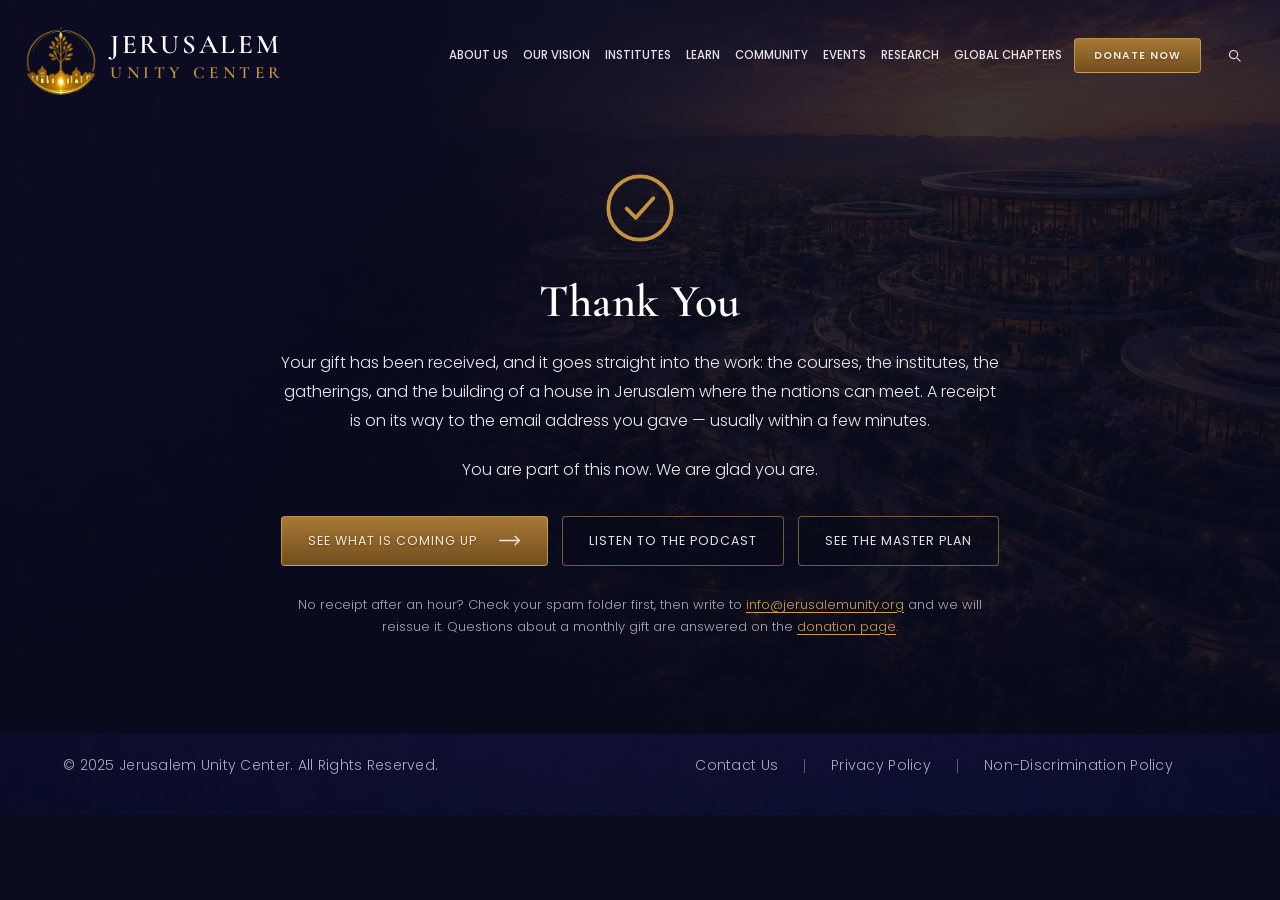
==== donate-thank-you.html @ 99f1d213 "Connect the Donorbox campaign and settle the giving form into the page The donation page now takes g" ====
<!DOCTYPE html>
<html lang="en">
<head>
  <meta charset="UTF-8">
  <meta name="viewport" content="width=device-width, initial-scale=1.0">
  <title>Thank You — Jerusalem Unity Center</title>
  <meta name="description" content="Thank you for supporting the Jerusalem Unity Center. Your receipt is on its way by email.">

  <!-- This page exists to be arrived at, not found. Keeping it out
       of the index stops it appearing in search results ahead of
       the donation page itself; it stays fully reachable by link,
       which is all the conversion tag needs. -->
  <meta name="robots" content="noindex, follow">
  <link rel="canonical" href="https://jerusalemunity.org/donate-thank-you.html">

  <link rel="icon" href="favicon.ico" sizes="any">
  <link rel="icon" type="image/png" sizes="32x32" href="assets/favicon-32x32.png">
  <link rel="icon" type="image/png" sizes="16x16" href="assets/favicon-16x16.png">
  <link rel="apple-touch-icon" sizes="180x180" href="assets/apple-touch-icon.png">
  <link rel="manifest" href="site.webmanifest">
  <meta name="theme-color" content="#0A0F23">

  <link rel="preconnect" href="https://fonts.googleapis.com">
  <link rel="preconnect" href="https://fonts.gstatic.com" crossorigin>
  <link href="https://fonts.googleapis.com/css2?family=Cormorant+Garamond:wght@500;600&family=Poppins:wght@300;400;500;600&display=swap" rel="stylesheet">

  <link rel="stylesheet" href="style.css">
  <link rel="stylesheet" href="donate.css">

  <!-- ==========================================================
       THE CONVERSION PAGE

       This is the page a completed donation lands on, and it is
       what a Google Ads / GA4 conversion should be counted from.
       Ad Grants accounts have to report at least one meaningful
       conversion a month or the account is suspended, so this is
       not optional housekeeping.

       TWO THINGS GO HERE, in this order:

       1. The Google tag (gtag.js) — the same block as on every
          other page of the site.

       2. The conversion event. For Google Ads:

          <script>
            gtag('event', 'conversion', {
              'send_to': 'AW-XXXXXXXXX/XXXXXXXXXXXXXXXX',
              'value': 1.0,
              'currency': 'USD'
            });
          </script>

          For GA4, mark the automatically collected page_view of
          /donate-thank-you.html as a key event instead — no code
          needed beyond the tag itself.

       3. In Donorbox: Campaign › Settings › "Redirect to a custom
          URL after donation" →
          https://jerusalemunity.org/donate-thank-you.html
          Without that redirect this page is never reached and
          nothing is ever counted.
       ========================================================== -->
</head>
<body class="dn-body">

  <!-- ==========================================================
       HEADER
       ========================================================== -->
  <header class="site-header dn-header">
    <div class="shell header-inner">

      <a href="index.html#hero" class="brand">
        <img class="logo" src="assets/the-jerusalme-unity-center.png" alt="Jerusalem Unity Center emblem">
        <span class="brand-text">
          <span class="brand-name">Jerusalem</span>
          <span class="brand-sub">Unity Center</span>
          <span class="brand-tagline">A Center of Consciousness<br>for Humanity</span>
        </span>
      </a>

      <nav class="site-nav" id="primary-nav" aria-label="Primary">
        <a href="index.html#info/about">About Us</a>
        <a href="index.html#vision">Our Vision</a>
        <a href="index.html#institutes">Institutes</a>
        <a href="index.html#info/learn">Learn</a>
        <a href="index.html#info/community">Community</a>
        <a href="index.html#events">Events</a>
        <a href="index.html#info/research">Research</a>
        <a href="index.html#info/chapters">Global Chapters</a>
      </nav>

      <div class="header-actions">
        <a href="donate.html" class="btn btn-support">Donate Now</a>
        <button class="search-btn" type="button" aria-label="Search">
          <svg viewBox="0 0 24 24" fill="none" stroke="currentColor" stroke-width="1.8" stroke-linecap="round">
            <circle cx="10.5" cy="10.5" r="6.5"></circle>
            <line x1="15.4" y1="15.4" x2="21" y2="21"></line>
          </svg>
        </button>
      </div>

      <button class="nav-toggle" type="button" aria-label="Open menu" aria-expanded="false" aria-controls="primary-nav">
        <span class="nav-toggle-bar"></span>
        <span class="nav-toggle-bar"></span>
        <span class="nav-toggle-bar"></span>
      </button>

    </div>
  </header>

  <main class="dn-thanks">
    <div class="dn-shell dn-thanks-inner">

      <svg class="dn-thanks-mark" viewBox="0 0 24 24" fill="none" stroke="currentColor" stroke-width="1.2" stroke-linecap="round" stroke-linejoin="round" aria-hidden="true">
        <circle cx="12" cy="12" r="10"></circle>
        <path d="m7.8 12.2 2.9 2.9 5.5-6.2"></path>
      </svg>

      <h1 class="dn-thanks-title">Thank You</h1>

      <p class="dn-thanks-text">Your gift has been received, and it goes straight into the work: the courses, the institutes, the gatherings, and the building of a house in Jerusalem where the nations can meet. A receipt is on its way to the email address you gave &mdash; usually within a few minutes.</p>

      <p class="dn-thanks-text">You are part of this now. We are glad you are.</p>

      <div class="dn-thanks-next">
        <a class="btn btn-primary" href="index.html#events">
          See What Is Coming Up
          <svg class="icon-arrow" viewBox="0 0 26 12" fill="none" stroke="currentColor" stroke-width="1.6" stroke-linecap="round" stroke-linejoin="round">
            <line x1="1" y1="6" x2="24" y2="6"></line>
            <polyline points="19 1 24 6 19 11"></polyline>
          </svg>
        </a>
        <a class="btn btn-ghost" href="index.html#podcast">Listen to the Podcast</a>
        <a class="btn btn-ghost" href="master-plan.html">See the Master Plan</a>
      </div>

      <p class="dn-thanks-note">No receipt after an hour? Check your spam folder first, then write to <a href="mailto:info@jerusalemunity.org">info@jerusalemunity.org</a> and we will reissue it. Questions about a monthly gift are answered on the <a href="donate.html#faq">donation page</a>.</p>

    </div>
  </main>

  <!-- ==========================================================
       FOOTER — the site's short bar; the full five-column footer
       would out-weigh the one message this page carries.
       ========================================================== -->
  <footer class="site-footer">
    <div class="shell footer-bottom">
      <p class="footer-copy">&copy; 2025 Jerusalem Unity Center. All Rights Reserved.</p>
      <div class="footer-legal">
        <a href="index.html#contact-modal">Contact Us</a>
        <span class="legal-sep" aria-hidden="true"></span>
        <a href="privacy-policy.html">Privacy Policy</a>
        <span class="legal-sep" aria-hidden="true"></span>
        <a href="non-discrimination-policy.html">Non-Discrimination Policy</a>
      </div>
    </div>
  </footer>

  <!-- Pop-up registry + header search, shared with the rest of the site. -->
  <script src="info.js"></script>
  <script src="donate.js"></script>

</body>
</html>
---- style.css ----
/* ============================================================
   Jerusalem Unity Center — Header + Hero
   Values extracted from assets/full-mockup.png (864px render,
   scaled ×5/3 to a 1440px desktop reference)
   ============================================================ */

:root {
  /* Colors sampled from mockup */
  --navy: #0A0F23;            /* deep navy under header/nav */
  --navy-soft: #13162B;       /* hero far-left base */
  --gold: #C4923F;            /* dominant gold accent */
  --gold-hi: #CD9C4C;         /* gold gradient top */
  --gold-lo: #BC8C3E;         /* gold gradient bottom */
  --btn-gold-top: #A87836;    /* button gradient, measured profile */
  --btn-gold-bottom: #724E1D;
  --btn-text-cream: #F3EDDC;  /* cream text on gold, dark shadow under */
  --btn-bevel: rgba(226, 185, 115, 0.6);
  --white: #FFFFFF;
  --text-body: #E9E9EE;       /* hero paragraph */
  --text-nav: #E6E2E6;        /* nav links */
  --ghost-border: rgba(201, 155, 92, 0.55);

  --font-serif: "Cormorant Garamond", "Times New Roman", serif;
  --font-sans: "Poppins", "Helvetica Neue", Arial, sans-serif;
}

* {
  margin: 0;
  padding: 0;
  box-sizing: border-box;
}

body {
  font-family: var(--font-sans);
  background-color: var(--navy);
  -webkit-font-smoothing: antialiased;
  -moz-osx-font-smoothing: grayscale;
}

a {
  text-decoration: none;
  color: inherit;
}

.shell {
  max-width: 1440px;
  margin: 0 auto;
  padding: 0 48px;
}

/* ============================================================
   HERO BACKGROUND
   herobg.png is taller than the mockup crop; 50% 23% vertical
   position reproduces the mockup framing (dome + skyline +
   building on the right), verified by image matching.
   ============================================================ */

.hero {
  position: relative;
  min-height: 578px;
  background-image: url("assets/herobg.png");
  background-size: cover;
  background-repeat: no-repeat;
  background-position: 50% 23%;
  background-color: var(--navy-soft);
  overflow: hidden;
}

/* Left-side dark overlay — alphas computed from mockup-vs-raw
   zone differences (~0.28 at left third fading to ~0.09 right) */
.hero::before {
  content: "";
  position: absolute;
  inset: 0;
  background: linear-gradient(
    90deg,
    rgba(9, 11, 26, 0.55) 0%,
    rgba(9, 11, 26, 0.30) 35%,
    rgba(9, 11, 26, 0.08) 100%
  );
  pointer-events: none;
}

/* ============================================================
   HEADER — transparent bar over the hero
   ============================================================ */

.site-header {
  position: absolute;
  top: 0;
  left: 0;
  right: 0;
  z-index: 10;
  padding-top: 28px;
}

.header-inner {
  display: flex;
  align-items: flex-start;
}

/* --- Brand ------------------------------------------------- */

.brand {
  display: flex;
  align-items: flex-start;
  flex-shrink: 0;
}

/* PNG already carries its own gold circular emblem — no frame.
   The image content fills only ~60% of its frame, so scale it up
   visually (layout box stays 88px) to match the mockup emblem. */
.logo {
  width: 88px;
  height: 88px;
  object-fit: contain;
  transform: scale(1.66);
  transform-origin: center;
  flex-shrink: 0;
}

.brand-text {
  display: flex;
  flex-direction: column;
  margin-left: 20px;
  margin-top: 3px;
}

.brand-name {
  font-family: var(--font-serif);
  font-weight: 600;
  font-size: 27px;
  line-height: 1;
  letter-spacing: 0.10em;
  text-transform: uppercase;
  color: var(--white);
}

.brand-sub {
  font-family: var(--font-serif);
  font-weight: 600;
  font-size: 17px;
  line-height: 1;
  letter-spacing: 0.27em;
  text-transform: uppercase;
  color: var(--gold);
  margin-top: 6px;
}

.brand-tagline {
  font-size: 11px;
  font-weight: 400;
  letter-spacing: 0.15em;
  line-height: 17px;
  text-transform: uppercase;
  color: var(--text-nav);
  margin-top: 9px;
}

/* --- Nav ---------------------------------------------------- */

.site-nav {
  display: flex;
  align-items: center;
  gap: 29px;
  margin-left: auto;
  margin-top: 10px;
  white-space: nowrap;
}

.site-nav a {
  font-size: 12px;
  font-weight: 500;
  letter-spacing: 0.02em;
  line-height: 35px;
  text-transform: uppercase;
  color: var(--text-nav);
  transition: color 0.2s ease;
}

.site-nav a:hover {
  color: var(--gold-hi);
}

/* --- Header actions ----------------------------------------- */

.header-actions {
  display: flex;
  align-items: center;
  margin-left: 26px;
  margin-top: 10px;
  flex-shrink: 0;
}

.btn {
  display: inline-flex;
  align-items: center;
  justify-content: center;
  font-family: var(--font-sans);
  text-transform: uppercase;
  cursor: pointer;
}

.btn-support {
  height: 35px;
  padding: 0 19px;
  border: 1px solid var(--btn-bevel);
  border-radius: 4px;
  background: linear-gradient(180deg, var(--btn-gold-top), var(--btn-gold-bottom));
  color: var(--btn-text-cream);
  text-shadow: 0 1px 2px rgba(61, 32, 6, 0.55);
  font-size: 10.5px;
  font-weight: 600;
  letter-spacing: 0.10em;
  transition: filter 0.2s ease;
}

.btn-support:hover {
  filter: brightness(1.12);
}

.search-btn {
  display: flex;
  align-items: center;
  justify-content: center;
  width: 35px;
  height: 35px;
  margin-left: 16px;
  padding: 0;
  background: none;
  border: none;
  color: var(--text-nav);
  cursor: pointer;
  transition: color 0.2s ease;
}

.search-btn:hover {
  color: var(--gold-hi);
}

.search-btn svg {
  width: 15px;
  height: 15px;
}

/* ============================================================
   HERO CONTENT
   ============================================================ */

/* Header is absolute over the hero and the scaled emblem reaches
   ~145px down, so the content must start well below that to leave
   a clear gap between the nav bar and the heading. */
.hero-content {
  position: relative;
  z-index: 1;
  padding-top: 200px;
  padding-bottom: 40px;
}

.hero-heading {
  font-family: var(--font-serif);
  font-weight: 500;
  font-size: clamp(40px, 3.6vw, 52px);
  line-height: 1.06;
  letter-spacing: 0.02em;
  text-transform: uppercase;
  color: var(--white);
}

.hero-heading .gold {
  background: linear-gradient(180deg, var(--gold-hi), var(--gold-lo));
  -webkit-background-clip: text;
  background-clip: text;
  color: transparent;
}

.hero-sub {
  max-width: 560px;
  margin-top: 14px;
  font-size: 17px;
  font-weight: 300;
  line-height: 29px;
  color: var(--text-body);
}

/* --- Scripture quote ------------------------------------------ */

.hero-quote {
  max-width: 560px;
  margin-top: 14px;
}

.hero-quote-text {
  font-family: var(--font-serif);
  font-style: italic;
  font-weight: 500;
  font-size: 21px;
  line-height: 30px;
  letter-spacing: 0.01em;
  color: var(--gold);
}

.hero-quote-text .qmark {
  opacity: 0.55;
}

.hero-quote-cite {
  display: block;
  margin-top: 6px;
  font-style: normal;
  font-size: 12px;
  font-weight: 500;
  letter-spacing: 0.16em;
  text-transform: uppercase;
  color: rgba(196, 146, 63, 0.8);
}

/* --- CTAs ---------------------------------------------------- */

.hero-ctas {
  display: flex;
  align-items: center;
  gap: 25px;
  margin-top: 24px;
}

.hero-ctas .btn {
  height: 47px;
  border-radius: 4px;
  font-size: 12.5px;
  font-weight: 600;
  letter-spacing: 0.10em;
}

.btn-primary {
  padding: 0 22px;
  border: 1px solid var(--btn-bevel);
  background: linear-gradient(180deg, var(--btn-gold-top), var(--btn-gold-bottom));
  color: var(--btn-text-cream);
  text-shadow: 0 1px 2px rgba(61, 32, 6, 0.55);
  transition: filter 0.2s ease;
}

.btn-primary:hover {
  filter: brightness(1.12);
}

.icon-arrow {
  width: 22px;
  height: 11px;
  margin-left: 12px;
}

.btn-ghost {
  padding: 0 18px;
  border: 1px solid var(--ghost-border);
  background: rgba(7, 9, 24, 0.35);
  color: #E3E3E6;
  transition: border-color 0.2s ease, background 0.2s ease;
}

.btn-ghost:hover {
  border-color: var(--gold-hi);
  background: rgba(7, 9, 24, 0.55);
}

.icon-play {
  width: 19px;
  height: 19px;
  margin-right: 12px;
}

/* ============================================================
   SECTION 2 — 7-PILLAR NAVY STRIP
   Values measured on assets/full-mockup.png (strip y347–515 in
   the 864px render, scaled ×5/3 to the 1440px reference).
   Background: gradient in the mockup spans the full range of
   section2-bg.png compressed into the strip → 100% 100% size.
   ============================================================ */

:root {
  --s2-hairline: #7E5C3D;     /* bronze line atop strip */
  --s2-title: #DEDCE3;        /* pillar titles */
  --s2-desc: #C8C4CC;         /* muted descriptions */
}

/* Navy overlay desaturates the raw bg toward the mockup's tone
   (render rgb(42,21,78) vs mockup rgb(26,21,52) at the bright zone) */
.pillars {
  border-top: 2px solid var(--s2-hairline);
  background:
    linear-gradient(rgba(12, 17, 36, 0.32), rgba(12, 17, 36, 0.32)),
    #150F31 url("assets/section2-bg.png") no-repeat;
  background-size: 100% 100%;
  padding: 32px 20px 50px;
}

.pillars-row {
  display: flex;
  gap: 20px;
  max-width: 1440px;
  margin: 0 auto;
}

.pillar {
  flex: 1 1 0;
  min-width: 0;
  display: flex;
  flex-direction: column;
  align-items: center;
  text-align: center;
}

/* The gold ring is baked into each icon PNG at a different scale
   within its 1254px frame (ring spans 892–1080px depending on the
   file). Per-icon widths normalize every ring to exactly 80px. */
.pillar-icon {
  width: 80px;
  height: 80px;
  display: flex;
  align-items: center;
  justify-content: center;
  flex-shrink: 0;
}

.pillar-icon img {
  height: auto;
}

.icon-learn      { width: 100px; }
.icon-library    { width: 106px; }
.icon-community  { width: 112px; }
.icon-event      { width: 93px; }
.icon-institutes { width: 93px; }
.icon-research   { width: 95px; }
.icon-global     { width: 96px; }

.pillar-title {
  margin-top: 24px;
  font-family: var(--font-serif);
  font-weight: 600;
  font-size: 20px;
  line-height: 1;
  letter-spacing: 0.02em;
  text-transform: uppercase;
  white-space: nowrap;
  color: var(--s2-title);
}

.pillar-desc {
  max-width: 180px;
  margin-top: 12px;
  font-size: 14px;
  font-weight: 300;
  line-height: 22px;
  color: var(--s2-desc);
}

/* Events is the one pillar with a destination of its own, so it is
   the one rendered as a link; the lift on hover is the only thing
   marking it apart from its neighbours. */
.pillar-link {
  transition: transform 0.2s ease;
}

.pillar-link:hover {
  transform: translateY(-3px);
}

.pillar-link:hover .pillar-title {
  color: var(--gold-hi);
}

/* ============================================================
   SECTION 3 — DISCOVER OUR INSTITUTES
   Measured on assets/full-mockup.png (section y516–869 in the
   864px render, scaled ×5/3 to the 1440px reference).
   Cream: #EBDFD4 (section3-bg.png paper texture, avg #EEE0D3).
   Cards: #0A0E25, ~212×442px, radius 15px, gap 14px.
   Image block 193px fading into card navy; 100px icon ring
   centered 212px from card top (31px overlap into the image).
   ============================================================ */

:root {
  --s3-cream: #EBDFD4;
  --s3-heading: #262242;      /* section heading + view-all link */
  --s3-card-navy: #0A0E25;
  --s3-orn-gold: #BFA075;     /* heading side ornaments */
  --s3-title: #EEEDED;        /* card titles */
  --s3-desc: #CBC8D2;         /* card descriptions */
}

.institutes {
  background: var(--s3-cream) url("assets/section3-bg.png") center / cover no-repeat;
  padding: 30px 0 28px;
}

/* --- Heading with gold side ornaments ----------------------- */

.institutes-heading {
  display: flex;
  align-items: center;
  justify-content: center;
  gap: 22px;
  font-family: var(--font-serif);
  font-weight: 600;
  font-size: 29px;
  line-height: 1;
  letter-spacing: 0.12em;
  text-transform: uppercase;
  color: var(--s3-heading);
}

/* Thin gold line with a small diamond at the text-side end */
.heading-orn {
  position: relative;
  width: 96px;
  height: 1px;
  background: var(--s3-orn-gold);
  flex-shrink: 0;
}

.heading-orn::after {
  content: "";
  position: absolute;
  top: -3px;
  width: 7px;
  height: 7px;
  background: var(--s3-orn-gold);
  transform: rotate(45deg);
}

.orn-left::after  { right: 0; }
.orn-right::after { left: 0; }

/* --- Card row ------------------------------------------------ */

.institutes-row {
  display: flex;
  gap: 14px;
  margin-top: 20px;
}

.institute-card {
  flex: 1 1 0;
  min-width: 0;
  height: 442px;
  background: var(--s3-card-navy);
  border-radius: 15px;
  overflow: hidden;
  text-align: center;
  display: block;
  transition: transform 0.2s ease, box-shadow 0.2s ease;
}

/* Every card opens its institute pop-up, so it lifts like the
   Section 2 category cards do. */
.institute-card:hover {
  transform: translateY(-4px);
  box-shadow: 0 16px 34px rgba(10, 14, 37, 0.32);
}

.institute-card:hover .card-title {
  color: var(--gold-hi);
}

/* Photo fades into the card navy over its lower third */
.card-media {
  position: relative;
  height: 193px;
}

.card-media img {
  display: block;
  width: 100%;
  height: 100%;
  object-fit: cover;
}

.card-media::after {
  content: "";
  position: absolute;
  inset: 0;
  background: linear-gradient(
    180deg,
    rgba(10, 14, 37, 0) 50%,
    rgba(10, 14, 37, 0.55) 80%,
    var(--s3-card-navy) 100%
  );
}

/* Gold ring is baked into each icon PNG; the emblem circle adds
   the mockup's translucent navy disc behind it. Per-icon widths
   normalize every ring to exactly 100px (ring bbox / 1254 frame). */
.card-emblem {
  position: relative;
  z-index: 1;
  width: 100px;
  height: 100px;
  margin: -31px auto 0;
  border-radius: 50%;
  background: rgba(10, 14, 37, 0.55);
  display: flex;
  align-items: center;
  justify-content: center;
}

.card-emblem img {
  height: auto;
}

.emblem-consciousness { width: 120px; }
.emblem-spiritual     { width: 127px; }
.emblem-human         { width: 114px; }
.emblem-moral         { width: 118px; }
.emblem-global        { width: 126px; }
.emblem-science       { width: 115px; }

.card-title {
  margin-top: 13px;
  padding: 0 12px;
  font-family: var(--font-serif);
  font-weight: 600;
  font-size: 22px;
  line-height: 1.25;
  letter-spacing: 0.03em;
  text-transform: uppercase;
  color: var(--s3-title);
  transition: color 0.2s ease;
}

.card-desc {
  margin-top: 12px;
  padding: 0 18px;
  font-size: 15px;
  font-weight: 300;
  line-height: 23px;
  color: var(--s3-desc);
}

/* --- View all link -------------------------------------------
   Mockup renders this link dark navy (avg #2E294A), not gold. */

.institutes-viewall {
  display: flex;
  align-items: center;
  justify-content: center;
  width: max-content;
  margin: 22px auto 0;
  font-family: var(--font-serif);
  font-weight: 600;
  font-size: 18px;
  line-height: 1;
  letter-spacing: 0.12em;
  text-transform: uppercase;
  color: var(--s3-heading);
  transition: color 0.2s ease;
}

.institutes-viewall:hover {
  color: var(--gold);
}

.institutes-viewall .icon-arrow {
  width: 26px;
  height: 12px;
  margin-left: 14px;
}

/* ============================================================
   SECTION 4 — A FUTURE GATHERING PLACE FOR HUMANITY
   section4-bg.png (1672x941) already carries the flat navy
   field on its left half; cover-cropping at 50% 38% reproduces
   the mockup framing (campus terraces on the right), verified
   by template match against the mockup (offset 89/234). The
   mockup runs slightly darker on the left, so only a light
   navy wash fades out toward the image side.
   ============================================================ */

.future-banner {
  position: relative;
  height: 420px;
  background-image: url("assets/section4-bg.png");
  background-size: cover;
  background-repeat: no-repeat;
  background-position: 50% 38%;
  background-color: #150C31;
  overflow: hidden;
}

.future-banner::before {
  content: "";
  position: absolute;
  inset: 0;
  background: linear-gradient(
    90deg,
    rgba(13, 7, 35, 0.38) 0%,
    rgba(13, 7, 35, 0.20) 30%,
    rgba(13, 7, 35, 0) 48%
  );
  pointer-events: none;
}

.future-inner {
  position: relative;
  z-index: 1;
  height: 100%;
  display: flex;
  flex-direction: column;
  align-items: flex-start;
  justify-content: center;
  padding-left: 102px; /* text starts x61 in the 864px mockup */
}

.future-heading {
  font-family: var(--font-serif);
  font-weight: 500;
  font-size: 42px;
  line-height: 52px;
  letter-spacing: 0;
  text-transform: uppercase;
  color: var(--white);
}

/* HUMANITY gold — brighter than the hero gold; interior glyph
   pixels measure rgb(251,229,149) top -> rgb(228,188,122) bottom */
.future-heading .gold-bright {
  background: linear-gradient(180deg, #F3DF93, #DDB874);
  -webkit-background-clip: text;
  background-clip: text;
  color: transparent;
}

.future-sub {
  max-width: 388px;
  margin-top: 22px;
  font-size: 16px;
  font-weight: 300;
  line-height: 27.5px;
  color: #E5E2EA;
}

.future-cta {
  margin-top: 25px;
  height: 47px;
  padding: 0 26px;
  border-radius: 4px;
  font-size: 13px;
  font-weight: 600;
  letter-spacing: 0.12em;
}

/* ============================================================
   SECTION 5 — FIVE PATHWAYS OF EXPLORATION
   Measured on assets/full-mockup.png (section y1122–1289 in the
   864px render, scaled ×5/3 to the 1440px reference).
   Cream matches the Institutes section; section5-bg.png texture.
   Heading identical to Institutes (29px / 0.12em / #262242) with
   the same diamond-tipped ornaments at 42px line length.
   Icons are plain gold outlines with NO circular frame; content
   bottoms align across the row (~57–65px art heights). Dividers:
   1px soft gold, 168px tall, between columns only.
   ============================================================ */

:root {
  --s5-title: #3A3552;        /* pathway titles */
  --s5-desc: #5C5566;         /* muted descriptions */
  --s5-divider: #D6BDA6;      /* thin vertical gold lines */
}

.pathways {
  background: var(--s3-cream) url("assets/section5-bg.png") center / cover no-repeat;
  padding: 28px 0 25px;
}

/* Same cap height as the Institutes heading but tighter tracking:
   mockup text width 478px = natural glyphs (463px) + ~0.02em */
.pathways-heading {
  display: flex;
  align-items: center;
  justify-content: center;
  gap: 22px;
  font-family: var(--font-serif);
  font-weight: 600;
  font-size: 29px;
  line-height: 1;
  letter-spacing: 0.02em;
  text-transform: uppercase;
  color: var(--s3-heading);
}

/* Same ornament as Institutes, shortened to the mockup's 42px */
.orn-short {
  width: 42px;
}

/* --- Column row ---------------------------------------------- */

.pathways-row {
  display: flex;
  align-items: flex-start;
  margin-top: 24px;
}

.pathway {
  flex: 1 1 0;
  min-width: 0;
  display: flex;
  flex-direction: column;
  align-items: center;
  text-align: center;
}

/* Every pathway opens its own pop-up, so it lifts on hover like
   the Section 2 categories. */
.pathway-link {
  transition: transform 0.2s ease;
}

.pathway-link:hover {
  transform: translateY(-3px);
}

.pathway-link:hover .pathway-title {
  color: var(--gold-hi);
}

.pathway-divider {
  flex-shrink: 0;
  width: 1px;
  height: 168px;
  margin-top: 10px;
  background: var(--s5-divider);
}

/* Icon art bottoms align across the row in the mockup; each PNG
   carries different transparent padding within its 2048px frame,
   so per-icon heights normalize the visible art to 57–65px. */
.pathway-icon {
  height: 66px;
  display: flex;
  align-items: flex-end;
  justify-content: center;
}

.pathway-icon img {
  width: auto;
  object-fit: contain;
}

.pw-consciousness { height: 91px; margin-bottom: -13px; }
.pw-spiritual     { height: 102px; margin-bottom: -22px; }
.pw-human         { height: 92px; margin-bottom: -13px; }
.pw-dialogue      { height: 81px; margin-bottom: -10px; }
.pw-culture       { height: 85px; margin-bottom: -12px; }

.pathway-title {
  max-width: 165px;
  margin-top: 16px;
  font-size: 16px;
  font-weight: 600;
  line-height: 20px;
  letter-spacing: 0.08em;
  text-transform: uppercase;
  color: var(--s5-title);
  transition: color 0.2s ease;
}

.pathway-desc {
  max-width: 195px;
  margin-top: 10px;
  font-size: 13px;
  font-weight: 400;
  line-height: 20px;
  letter-spacing: 0.01em;
  color: var(--s5-desc);
}

/* ============================================================
   SECTION 6 — JOIN A GLOBAL MOVEMENT
   Measured on assets/full-mockup.png (band y1290–1418 in the
   864px render, ×5/3 to the 1440px reference → 213px tall).
   section6-bg.png IS the banner background — base navy #150E30
   with the faint gold network clusters already baked in at the
   far left and right edges.
   Button fill/text measured identical to the header button
   (#AF7F35→#7F5721 fill, cream text over a dark shadow), so it
   reuses the shared --btn-gold-* / --btn-text-cream vars.
   The button is NOT flush right: its right edge sits 179px
   inside the shell, leaving textured space beyond it.
   ============================================================ */

:root {
  --s6-navy: #150E30;         /* banner base under the bg image */
  --s6-para: #DFE1E3;         /* paragraph grey-white */
}

/* section6-bg.png carries a bright radial glow at its center that
   the mockup suppresses to a flat dark navy; the horizontal overlay
   below reproduces the mockup's measured darkening (strongest at
   the band center, none at the outer edges where the gold network
   clusters sit). */
.join-banner {
  height: 213px;
  background:
    linear-gradient(90deg,
      rgba(7, 3, 26, 0)    2%,
      rgba(7, 3, 26, 0.75) 25%,
      rgba(7, 3, 26, 0.86) 50%,
      rgba(7, 3, 26, 0.55) 68%,
      rgba(7, 3, 26, 0.10) 95%),
    var(--s6-navy) url("assets/section6-bg.png") center / cover no-repeat;
}

.join-inner {
  display: flex;
  align-items: center;
  height: 100%;
}

/* bird-icon.png is a 1254px square canvas whose art occupies a
   1052×898 box inside it (transparent padding: 123L/79R/154T/202B).
   A 248px square at scale 0.198 puts the visible art at the
   mockup's 208×178, art left edge at x100, art center ~12px below
   the band center. The canvas overflows the 213px band top/bottom
   but only with transparent padding. */
.join-dove {
  width: 248px;
  height: 248px;
  margin-left: 28px;
  margin-top: 32px;
  object-fit: contain;
  flex-shrink: 0;
}

.join-copy {
  margin-left: 46px;
  flex-shrink: 0;
}

.join-heading {
  font-family: var(--font-serif);
  font-weight: 600;
  font-size: 35px;
  line-height: 1;
  letter-spacing: 0.025em;
  text-transform: uppercase;
  white-space: nowrap;
  color: #FFFFFF;
}

.join-desc {
  max-width: 480px;
  margin-top: 20px;
  font-size: 16px;
  font-weight: 400;
  line-height: 26px;
  letter-spacing: 0.01em;
  color: var(--s6-para);
}

.btn-member {
  width: 293px;
  height: 60px;
  margin-left: auto;
  margin-right: 179px;
  margin-bottom: 13px;
  flex-shrink: 0;
  border: 1px solid var(--btn-bevel);
  border-radius: 4px;
  /* measured #AA7932→#855B23 across the mockup button — a touch
     lighter than the shared header-button gradient */
  background: linear-gradient(180deg, #B28136, #7B5420);
  color: var(--btn-text-cream);
  text-shadow: 0 1px 2px rgba(61, 32, 6, 0.55);
  font-size: 14px;
  font-weight: 600;
  letter-spacing: 0.12em;
  transition: filter 0.2s ease;
}

.btn-member:hover {
  filter: brightness(1.12);
}

/* ============================================================
   SECTION 7 — SUPPORT OUR MISSION
   Nonprofit / tax-deductibility statement. Reuses the cream
   band language of Sections 3 and 5 (same texture, same
   ornamented serif heading) so it reads as part of the same
   family between the navy Join banner and the navy footer.
   ============================================================ */

.support-mission {
  background: var(--s3-cream) url("assets/section5-bg.png") center / cover no-repeat;
  padding: 34px 0 42px;
}

/* Same treatment as .pathways-heading */
.support-heading {
  display: flex;
  align-items: center;
  justify-content: center;
  gap: 22px;
  font-family: var(--font-serif);
  font-weight: 600;
  font-size: 29px;
  line-height: 1;
  letter-spacing: 0.02em;
  text-transform: uppercase;
  color: var(--s3-heading);
}

.support-text {
  max-width: 780px;
  margin: 22px auto 0;
  text-align: center;
  font-size: 15px;
  font-weight: 400;
  line-height: 26px;
  letter-spacing: 0.01em;
  color: var(--s5-desc);
}

.support-text + .support-text {
  margin-top: 14px;
}

/* Organization names in the section's darker serif-navy */
.support-text strong {
  font-weight: 600;
  color: var(--s5-title);
}

.support-text-appeal {
  font-style: italic;
  color: var(--s5-title);
}

/* Donate CTA — the section's cream background calls for the
   inverse of the gold-fill buttons used on dark bands (header,
   hero, join banner): a navy fill with a gold bevel + gold text,
   still built on the same --btn-* / --gold-* palette so it reads
   as part of the same family rather than a new button system. */
.btn-donate {
  display: flex;
  width: max-content;
  margin: 28px auto 0;
  padding: 0 26px;
  height: 47px;
  border: 1px solid var(--gold);
  border-radius: 4px;
  background: linear-gradient(180deg, var(--navy-soft), var(--navy));
  color: var(--gold-hi);
  font-size: 12.5px;
  font-weight: 600;
  letter-spacing: 0.10em;
  transition: filter 0.2s ease, color 0.2s ease;
}

.btn-donate:hover {
  filter: brightness(1.5);
  color: var(--btn-text-cream);
}

/* ============================================================
   FOOTER
   Measured on assets/full-mockup.png (864px wide = 5/3 of the
   1440px reference; footer band y1551–1732 → 302px tall:
   220px top row + 1px divider + 81px bottom bar).
   footer-bg.png (1672×941) anchored 50% 100% — its bottom slice
   (#151139→#0C0E2D) matches the mockup navy (#161230→#100F2A).
   Faint 1px vertical dividers verified at mockup x271/379/473/
   619 → 452/632/788/1032 at 1440.
   ============================================================ */

:root {
  --footer-heading: #C0965C;    /* gold column headings */
  --footer-link: #C0BCC8;       /* muted lavender-white links */
  --footer-quote: #E7B559;      /* bright quote gold */
  --footer-qmark: #D9A445;      /* decorative quotation marks */
  --footer-attr: #C39C60;       /* attribution gold-tan */
  --footer-muted: #ACA9B8;      /* bottom-bar grey-lavender */
  --footer-line: rgba(255, 255, 255, 0.12);
}

.site-footer {
  background: #100F2A url("assets/footer-bg.png") 50% 100% / cover no-repeat;
}

.footer-top {
  display: flex;
  align-items: flex-start;
  height: 220px;
  padding-top: 24px;
}

/* Zone widths = divider-to-divider spans at 1440 */
.fcol-brand    { width: 404px; flex-shrink: 0; }
.fcol-center   { width: 180px; flex-shrink: 0; }
.fcol-resources{ width: 156px; flex-shrink: 0; }
.fcol-involved { width: 244px; flex-shrink: 0; }
.fcol-quote    { flex: 1; min-width: 0; }

.footer-vline {
  width: 1px;
  height: 170px;
  background: var(--footer-line);
  flex-shrink: 0;
}

/* --- Column 1: brand + social ------------------------------- */

.footer-brand {
  display: flex;
  align-items: flex-start;
  padding-left: 34px;
}

/* Same treatment as the header .logo: the PNG's art fills only
   ~61% of its 1024px frame (alpha bbox 193–813), so the 88px
   layout box is scaled up visually to render the mockup's
   header-sized emblem. */
.footer-logo {
  width: 88px;
  height: 88px;
  object-fit: contain;
  transform: scale(1.66);
  transform-origin: center;
  flex-shrink: 0;
}

.footer-brand-text {
  display: flex;
  flex-direction: column;
  margin-left: 17px;
  margin-top: 4px;
}

.footer-brand-name {
  font-family: var(--font-serif);
  font-weight: 600;
  font-size: 31px;
  line-height: 1;
  letter-spacing: 0.10em;
  text-transform: uppercase;
  color: var(--white);
}

.footer-brand-sub {
  font-family: var(--font-serif);
  font-weight: 600;
  font-size: 18px;
  line-height: 1;
  letter-spacing: 0.27em;
  text-transform: uppercase;
  color: var(--gold);
  margin-top: 6px;
}

.footer-brand-tagline {
  font-size: 11px;
  font-weight: 400;
  letter-spacing: 0.15em;
  line-height: 17px;
  text-transform: uppercase;
  color: #D3D3DC;
  margin-top: 9px;
}

.footer-social {
  display: flex;
  gap: 16px;
  margin-top: 27px;
  padding-left: 30px;
}

.social-link {
  display: flex;
  align-items: center;
  justify-content: center;
  width: 40px;
  height: 40px;
  border: 1.5px solid var(--footer-heading);
  border-radius: 50%;
  color: #DFB05C;
  transition: filter 0.2s ease;
}

.social-link:hover {
  filter: brightness(1.25);
}

.social-link svg {
  width: 18px;
  height: 18px;
}

/* --- Columns 2–4: link lists -------------------------------- */

.fcol-links {
  padding-top: 8px;
}

.fcol-center    { padding-left: 41px; }
.fcol-resources { padding-left: 43px; }
.fcol-involved  { padding-left: 45px; }

.fcol-heading {
  font-size: 13px;
  font-weight: 600;
  line-height: 1;
  letter-spacing: 0.10em;
  text-transform: uppercase;
  color: var(--footer-heading);
}

.fcol-list {
  list-style: none;
  margin-top: 14px;
}

/* 27px row pitch (18px line + 9px gap), measured 16px rows in
   the 864px mockup */
.fcol-list li {
  font-size: 14px;
  line-height: 18px;
}

.fcol-list li + li {
  margin-top: 9px;
}

.fcol-list a {
  font-weight: 300;
  letter-spacing: 0.01em;
  color: var(--footer-link);
  white-space: nowrap;
  transition: color 0.2s ease;
}

.fcol-list a:hover {
  color: var(--gold-hi);
}

/* Slight emphasis so "Donate Now" reads as the standout action
   at the top of Get Involved, without a new visual language. */
.fcol-list a.fcol-donate {
  color: var(--footer-heading);
  font-weight: 600;
}

.fcol-list a.fcol-donate:hover {
  color: var(--gold-hi);
}

/* --- Column 5: quote ----------------------------------------- */

.fcol-quote {
  padding-left: 48px;
  padding-top: 6px;
}

.footer-quote {
  position: relative;
  max-width: 300px; /* wraps as in mockup: within / path / for all. */
  padding-left: 38px;
  font-family: var(--font-serif);
  font-style: italic;
  font-weight: 500;
  font-size: 29px;
  line-height: 42px;
  color: var(--footer-quote);
}

.qmark {
  font-style: normal;
  font-weight: 600;
  font-size: 46px;
  line-height: 1;
  color: var(--footer-qmark);
}

.qmark-open {
  position: absolute;
  left: 0;
  top: -2px;
}

/* line-height 0 so the 46px mark doesn't inflate the last
   line's box; nudged down to sit just over "all." as in the
   mockup */
.qmark-close {
  line-height: 0;
  position: relative;
  top: 8px;
  margin-left: 8px;
}

.footer-quote-attr {
  margin-top: 18px;
  font-size: 14px;
  font-weight: 500;
  letter-spacing: 0.08em;
  text-transform: uppercase;
  color: var(--footer-attr);
}

/* --- Bottom bar ---------------------------------------------- */

.footer-divider {
  max-width: 1344px;
  margin: 0 auto;
  height: 1px;
  background: rgba(255, 255, 255, 0.08);
}

/* --- Newsletter band ------------------------------------------
   Sits in its own rule between the column row and the bottom bar:
   copy on the left, a single-line form on the right. Field styling
   deliberately echoes the membership modal so the two forms read
   as one system.
   -------------------------------------------------------------- */

.footer-news {
  display: flex;
  align-items: center;
  justify-content: space-between;
  gap: 40px;
  /* Left edge lines up with the copyright below (x63); the button's
     right edge lines up with the divider (the shell's own 48px). */
  padding-left: 63px;
  padding-top: 26px;
  padding-bottom: 26px;
}

.fnews-heading {
  font-family: var(--font-serif);
  font-weight: 600;
  font-size: 24px;
  line-height: 1.2;
  color: var(--footer-heading);
}

.fnews-text {
  margin-top: 6px;
  max-width: 46ch;
  font-size: 14px;
  font-weight: 300;
  line-height: 22px;
  color: var(--footer-link);
}

.fnews-form {
  position: relative;
  flex-shrink: 0;
  width: 480px;
  max-width: 100%;
}

/* Honeypot: off-screen rather than display:none, so bots that
   skip hidden inputs still fill it in. */
.fnews-hp {
  position: absolute;
  left: -9999px;
  width: 1px;
  height: 1px;
  overflow: hidden;
}

.fnews-row {
  display: flex;
  gap: 10px;
}

/* The label is for screen readers; the placeholder carries the
   visual cue, as everywhere else in this footer. */
.fnews-label {
  position: absolute;
  width: 1px;
  height: 1px;
  padding: 0;
  overflow: hidden;
  clip-path: inset(50%);
  white-space: nowrap;
}

.fnews-input {
  flex: 1;
  min-width: 0;
  height: 47px;
  padding: 0 15px;
  border: 1px solid var(--ghost-border);
  border-radius: 4px;
  background: rgba(255, 255, 255, 0.04);
  color: var(--text-body);
  font-family: var(--font-sans);
  font-size: 14px;
  outline: none;
  transition: border-color 0.2s ease, box-shadow 0.2s ease;
}

.fnews-input::placeholder {
  color: rgba(233, 233, 238, 0.45);
}

.fnews-input:focus {
  border-color: var(--gold-hi);
  box-shadow: 0 0 0 3px rgba(196, 146, 63, 0.18);
}

.fnews-input:disabled {
  opacity: 0.6;
}

.fnews-form.is-invalid .fnews-input {
  border-color: var(--mf-error);
}

.fnews-form.is-invalid .fnews-input:focus {
  box-shadow: 0 0 0 3px rgba(224, 169, 160, 0.18);
}

/* Same gradient/bevel as the membership submit button, sized to
   sit flush beside the field. */
.fnews-btn {
  display: flex;
  align-items: center;
  justify-content: center;
  gap: 9px;
  flex-shrink: 0;
  height: 47px;
  padding: 0 26px;
  border: 1px solid var(--btn-bevel);
  border-radius: 4px;
  background: linear-gradient(180deg, var(--btn-gold-top), var(--btn-gold-bottom));
  color: var(--btn-text-cream);
  text-shadow: 0 1px 2px rgba(61, 32, 6, 0.55);
  font-family: var(--font-sans);
  font-size: 12.5px;
  font-weight: 600;
  letter-spacing: 0.10em;
  text-transform: uppercase;
  cursor: pointer;
  transition: filter 0.2s ease, opacity 0.2s ease;
}

.fnews-btn:hover:not(:disabled) {
  filter: brightness(1.12);
}

.fnews-btn:disabled {
  cursor: default;
  opacity: 0.72;
}

.fnews-spinner {
  display: none;
  width: 15px;
  height: 15px;
  border: 2px solid rgba(243, 237, 220, 0.35);
  border-top-color: var(--btn-text-cream);
  border-radius: 50%;
  animation: mf-spin 0.7s linear infinite;
}

.fnews-btn.is-sending .fnews-spinner {
  display: block;
}

.fnews-msg {
  margin-top: 9px;
  font-size: 12.5px;
  line-height: 19px;
}

.fnews-msg.is-ok {
  color: var(--gold-hi);
}

.fnews-msg.is-error {
  color: var(--mf-error);
}

/* Copyright starts at x63; legal links end ~107px inside the
   right edge (measured at 1440) */
.footer-bottom {
  display: flex;
  align-items: center;
  justify-content: space-between;
  height: 81px;
  padding: 0 107px 17px 63px;
}

.footer-copy {
  font-size: 14px;
  font-weight: 300;
  letter-spacing: 0.02em;
  color: var(--footer-muted);
}

.footer-legal {
  display: flex;
  align-items: center;
  gap: 26px;
}

.footer-legal a {
  font-size: 14px;
  font-weight: 300;
  letter-spacing: 0.02em;
  color: var(--footer-muted);
  transition: color 0.2s ease;
}

.footer-legal a:hover {
  color: var(--footer-link);
}

.legal-sep {
  width: 1px;
  height: 14px;
  background: rgba(172, 169, 184, 0.5);
}

/* ============================================================
   MOBILE-ONLY ELEMENTS — base state
   These two rules exist solely to hide the NEW hamburger button
   and the NEW cloned Support link on desktop. They style no
   pre-existing element and change nothing in the approved
   desktop design.
   ============================================================ */

.nav-toggle {
  display: none;
}

.site-nav .nav-support {
  display: none;
}

/* ============================================================
   IN-PAGE NAVIGATION — smooth scrolling to section anchors.
   New behavior only; no visual change to approved elements.
   ============================================================ */

html {
  scroll-behavior: smooth;
}

/* Breathing room above a scrolled-to section (header is not
   fixed, so a small comfort margin is enough). */
#hero,
#explore,
#institutes,
#vision,
#pathways,
#join,
#support,
#footer {
  scroll-margin-top: 24px;
}

/* ============================================================
   BECOME A MEMBER — membership enquiry modal

   Matches the site's navy/gold/serif language and 4px radius.
   The panel scrolls internally so the full form is reachable on
   short viewports without the page behind it moving.

   Error red (#E0A9A0) is a desaturated clay rather than a pure
   red — it reads as a warning against navy without breaking the
   warm palette.
   ============================================================ */

:root {
  --mf-field-bg: rgba(7, 9, 24, 0.55);
  --mf-error: #E0A9A0;
}

body.modal-open {
  overflow: hidden;
}

.member-overlay {
  display: none;
  position: fixed;
  inset: 0;
  z-index: 100;
  background: rgba(7, 9, 24, 0.78);
  backdrop-filter: blur(3px);
  -webkit-backdrop-filter: blur(3px);
  align-items: center;
  justify-content: center;
  padding: 24px;
}

.member-overlay.is-open {
  display: flex;
  animation: mf-fade 0.22s ease both;
}

@keyframes mf-fade {
  from { opacity: 0; }
  to   { opacity: 1; }
}

.member-modal {
  position: relative;
  width: 100%;
  max-width: 620px;
  max-height: calc(100vh - 48px);
  overflow-y: auto;
  overflow-x: hidden;   /* the off-screen honeypot must not add a bar */
  padding: 44px 44px 38px;
  border: 1px solid var(--btn-bevel);
  border-radius: 4px;
  background: linear-gradient(180deg, #13162B, #0A0F23);
  box-shadow: 0 24px 60px rgba(0, 0, 0, 0.55);
  animation: mf-rise 0.28s cubic-bezier(0.22, 0.61, 0.36, 1) both;
  scrollbar-width: thin;
  scrollbar-color: var(--gold) transparent;
}

@keyframes mf-rise {
  from { opacity: 0; transform: translateY(16px); }
  to   { opacity: 1; transform: none; }
}

.member-modal::-webkit-scrollbar {
  width: 8px;
}

.member-modal::-webkit-scrollbar-thumb {
  border-radius: 4px;
  background: rgba(196, 146, 63, 0.5);
}

.member-close {
  position: absolute;
  top: 10px;
  right: 14px;
  border: none;
  background: none;
  color: var(--gold);
  font-size: 28px;
  line-height: 1;
  cursor: pointer;
  transition: color 0.2s ease;
}

.member-close:hover {
  color: var(--gold-hi);
}

.member-head {
  text-align: center;
}

.member-title {
  font-family: var(--font-serif);
  font-weight: 600;
  font-size: 34px;
  line-height: 1.15;
  color: var(--white);
}

.member-sub {
  max-width: 44ch;
  margin: 10px auto 0;
  font-size: 13px;
  line-height: 21px;
  color: var(--text-body);
}

/* Reservation mode only: a gold pill naming the event being booked,
   so the visitor can see the form knows which evening they clicked. */
.mf-event-note {
  display: inline-block;
  max-width: 100%;
  margin: 14px auto 0;
  padding: 7px 15px;
  border: 1px solid var(--ghost-border);
  border-radius: 999px;
  background: rgba(196, 146, 63, 0.12);
  font-size: 12px;
  line-height: 18px;
  letter-spacing: 0.01em;
  color: var(--gold-hi);
  text-wrap: balance;
}

/* An author display value beats the UA rule for [hidden], so the
   pill has to be told to disappear explicitly. */
.mf-event-note[hidden] {
  display: none;
}

/* ---- Form ---------------------------------------------------- */

.member-form {
  margin-top: 26px;
}

/* Honeypot: off-screen rather than display:none, so bots that
   skip hidden inputs still fill it in. */
.mf-hp {
  position: absolute;
  left: -9999px;
  width: 1px;
  height: 1px;
  overflow: hidden;
}

.mf-grid {
  display: grid;
  grid-template-columns: 1fr 1fr;
  gap: 16px 18px;
}

.mf-field-wide {
  grid-column: 1 / -1;
}

.mf-label {
  display: block;
  margin-bottom: 7px;
  font-size: 11.5px;
  font-weight: 600;
  letter-spacing: 0.07em;
  text-transform: uppercase;
  color: var(--gold-hi);
}

.mf-req {
  color: var(--gold);
}

.mf-opt {
  font-weight: 400;
  letter-spacing: 0.04em;
  text-transform: none;
  color: rgba(233, 233, 238, 0.55);
}

.mf-input {
  display: block;
  width: 100%;
  height: 47px;
  padding: 0 15px;
  border: 1px solid var(--ghost-border);
  border-radius: 4px;
  background: var(--mf-field-bg);
  color: var(--text-body);
  font-family: var(--font-sans);
  font-size: 14px;
  outline: none;
  transition: border-color 0.2s ease, box-shadow 0.2s ease;
}

.mf-input::placeholder {
  color: rgba(233, 233, 238, 0.45);
}

.mf-input:focus {
  border-color: var(--gold-hi);
  box-shadow: 0 0 0 3px rgba(196, 146, 63, 0.18);
}

.mf-textarea {
  height: auto;
  min-height: 104px;
  padding: 13px 15px;
  line-height: 22px;
  resize: vertical;
}

/* Native select arrows are grey on every platform; hide the
   control's own chevron and draw a gold one on the wrapper. */
.mf-select-wrap {
  position: relative;
}

.mf-select {
  appearance: none;
  -webkit-appearance: none;
  -moz-appearance: none;
  padding-right: 40px;
  cursor: pointer;
}

.mf-select-wrap::after {
  content: "";
  position: absolute;
  top: 50%;
  right: 16px;
  width: 8px;
  height: 8px;
  margin-top: -6px;
  border-right: 2px solid var(--gold);
  border-bottom: 2px solid var(--gold);
  transform: rotate(45deg);
  pointer-events: none;
}

.mf-select option {
  background: #13162B;
  color: var(--text-body);
}

/* ---- Errors and helpers -------------------------------------- */

.mf-field.is-invalid .mf-input {
  border-color: var(--mf-error);
}

.mf-field.is-invalid .mf-input:focus {
  box-shadow: 0 0 0 3px rgba(224, 169, 160, 0.18);
}

.mf-err {
  margin-top: 6px;
  font-size: 11.5px;
  line-height: 17px;
  color: var(--mf-error);
}

.mf-under {
  display: flex;
  justify-content: space-between;
  align-items: flex-start;
  gap: 12px;
}

.mf-under .mf-err {
  flex: 1;
}

.mf-count {
  margin-top: 6px;
  margin-left: auto;
  font-size: 11px;
  color: rgba(233, 233, 238, 0.45);
  font-variant-numeric: tabular-nums;
}

.mf-formerr {
  margin-top: 18px;
  padding: 11px 14px;
  border: 1px solid rgba(224, 169, 160, 0.45);
  border-radius: 4px;
  background: rgba(224, 169, 160, 0.08);
  font-size: 12.5px;
  line-height: 19px;
  color: var(--mf-error);
}

.mf-note {
  margin-top: 12px;
  font-size: 11px;
  line-height: 17px;
  text-align: center;
  color: rgba(233, 233, 238, 0.5);
}

/* ---- Submit --------------------------------------------------- */

.member-submit {
  display: flex;
  align-items: center;
  justify-content: center;
  gap: 10px;
  width: 100%;
  height: 49px;
  margin-top: 22px;
  border: 1px solid var(--btn-bevel);
  border-radius: 4px;
  background: linear-gradient(180deg, var(--btn-gold-top), var(--btn-gold-bottom));
  color: var(--btn-text-cream);
  text-shadow: 0 1px 2px rgba(61, 32, 6, 0.55);
  font-size: 12.5px;
  font-weight: 600;
  letter-spacing: 0.10em;
  text-transform: uppercase;
  cursor: pointer;
  transition: filter 0.2s ease, opacity 0.2s ease;
}

.member-submit:hover:not(:disabled) {
  filter: brightness(1.12);
}

.member-submit:disabled {
  cursor: default;
  opacity: 0.72;
}

.mf-spinner {
  display: none;
  width: 15px;
  height: 15px;
  border: 2px solid rgba(243, 237, 220, 0.35);
  border-top-color: var(--btn-text-cream);
  border-radius: 50%;
  animation: mf-spin 0.7s linear infinite;
}

.member-submit.is-sending .mf-spinner {
  display: block;
}

@keyframes mf-spin {
  to { transform: rotate(360deg); }
}

/* ---- Success panel -------------------------------------------- */

.member-done {
  text-align: center;
  padding: 12px 0 4px;
  animation: mf-rise 0.3s cubic-bezier(0.22, 0.61, 0.36, 1) both;
}

.member-done-mark {
  width: 58px;
  height: 58px;
  margin: 0 auto 20px;
  display: grid;
  place-items: center;
  border: 1px solid var(--ghost-border);
  border-radius: 50%;
  background: rgba(196, 146, 63, 0.12);
  color: var(--gold-hi);
}

.member-done-mark svg {
  width: 26px;
  height: 26px;
}

.member-done-title {
  font-family: var(--font-serif);
  font-weight: 600;
  font-size: 30px;
  color: var(--white);
}

.member-done-text {
  max-width: 42ch;
  margin: 12px auto 0;
  font-size: 14px;
  line-height: 23px;
  color: var(--text-body);
}

/* .btn-ghost carries only colour; the hero supplies its metrics,
   so the modal has to state its own. */
.member-done-close {
  height: 47px;
  min-width: 170px;
  margin-top: 26px;
  border-radius: 4px;
  font-size: 12.5px;
  font-weight: 600;
  letter-spacing: 0.10em;
}

/* ============================================================
   WATCH OUR STORY — animated presentation lightbox

   No film exists yet, so the story is a timed sequence of motion
   slides. Everything here is deliberately video-shaped (chapter
   progress, transport controls, letterbox-dark ground) so a real
   <video class="story-video"> can take the stage later without
   touching the chrome.

   Sits at z-index 90, UNDER the membership modal (100), so
   "Become a Member" on the closing slide still opens above it.
   ============================================================ */

:root {
  --story-ink: #05070F;       /* letterbox ground, darker than --navy */
  --story-cream: #F0E6D2;     /* slide body copy on the dark ground */
  --story-gold-lt: #F0DCA8;   /* highlight end of the gold gradient */
}

.story-overlay {
  display: none;
  position: fixed;
  inset: 0;
  z-index: 90;
  background: var(--story-ink);
}

.story-overlay.is-open {
  display: block;
  animation: storyOpen 0.5s ease both;
}

.story-frame {
  position: relative;
  width: 100%;
  height: 100%;
  overflow: hidden;
}

/* Cinema vignette over every slide, under the chrome */
.story-frame::after {
  content: "";
  position: absolute;
  inset: 0;
  z-index: 4;
  pointer-events: none;
  background: radial-gradient(115% 85% at 50% 45%, transparent 45%, rgba(3, 5, 12, 0.55) 100%);
}

/* --- Chapter progress ---------------------------------------- */

.story-progress {
  position: absolute;
  top: 0;
  left: 0;
  right: 0;
  z-index: 6;
  display: flex;
  gap: 6px;
  padding: 16px 26px 0;
}

.story-seg {
  position: relative;
  flex: 1;
  height: 3px;
  border-radius: 2px;
  background: rgba(240, 230, 210, 0.16);
}

.story-seg i {
  display: block;
  height: 100%;
  width: 0;
  border-radius: 2px;
  background: linear-gradient(90deg, var(--gold), var(--story-gold-lt));
  box-shadow: 0 0 8px rgba(205, 156, 76, 0.5);
}

/* Chapter names sit under the bar like a scrubber's markers */
.story-seg em {
  position: absolute;
  top: 9px;
  left: 0;
  font-family: var(--font-sans);
  font-style: normal;
  font-size: 9px;
  font-weight: 500;
  letter-spacing: 0.14em;
  text-transform: uppercase;
  color: rgba(240, 230, 210, 0.42);
  white-space: nowrap;
  transition: color 0.4s ease;
}

.story-seg.is-current em {
  color: var(--gold-hi);
}

/* --- Top bar -------------------------------------------------- */

.story-topbar {
  position: absolute;
  top: 44px;          /* clears the progress bar and its chapter names */
  left: 0;
  right: 0;
  z-index: 6;
  display: flex;
  align-items: center;
  justify-content: space-between;
  padding: 0 26px;
  pointer-events: none;
}

.story-kicker {
  font-size: 10px;
  font-weight: 500;
  letter-spacing: 0.22em;
  text-transform: uppercase;
  color: rgba(240, 230, 210, 0.5);
}

.story-close {
  display: inline-flex;
  align-items: center;
  gap: 8px;
  padding: 6px 10px 6px 12px;
  border: 1px solid rgba(201, 155, 92, 0.4);
  border-radius: 4px;
  background: rgba(10, 15, 35, 0.5);
  color: var(--story-cream);
  cursor: pointer;
  pointer-events: auto;
  transition: border-color 0.2s ease, color 0.2s ease;
}

.story-close:hover {
  border-color: var(--gold-hi);
  color: var(--gold-hi);
}

.story-esc {
  font-size: 9.5px;
  font-weight: 500;
  letter-spacing: 0.16em;
  text-transform: uppercase;
  opacity: 0.75;
}

.story-close svg {
  width: 16px;
  height: 16px;
}

/* --- Stage & slides -------------------------------------------- */

.story-stage {
  position: absolute;
  inset: 0;
}

.story-slide {
  position: absolute;
  inset: 0;
  display: flex;
  align-items: center;
  justify-content: center;
  /* Keeps slide content clear of the progress bar and the transport */
  padding: 84px 0 104px;
  opacity: 0;
  visibility: hidden;
  transition: opacity 0.85s ease, visibility 0.85s;
}

.story-slide.is-active {
  opacity: 1;
  visibility: visible;
}

.story-bg {
  position: absolute;
  inset: 0;
  overflow: hidden;
}

.story-bg img {
  width: 100%;
  height: 100%;
  object-fit: cover;
}

.story-bg-navy {
  background:
    radial-gradient(80% 60% at 50% 0%, rgba(38, 30, 78, 0.75), transparent 70%),
    linear-gradient(180deg, #10132A, #05070F);
}

/* Slow-breathing gold halo used by the opening and closing slides */
.story-bg-glow {
  background:
    radial-gradient(46% 46% at 50% 50%, rgba(196, 146, 63, 0.20), transparent 72%),
    linear-gradient(180deg, #13162B, #05070F);
}

.story-slide.is-active .story-bg-glow {
  animation: storyBreathe 9s ease-in-out infinite;
}

/* Starfield: three layered dot patterns drifting upward */
.story-bg-stars {
  background:
    radial-gradient(1.6px 1.6px at 18% 32%, rgba(240, 220, 168, 0.55), transparent 60%),
    radial-gradient(1.4px 1.4px at 72% 18%, rgba(240, 220, 168, 0.45), transparent 60%),
    radial-gradient(1.8px 1.8px at 44% 74%, rgba(240, 220, 168, 0.40), transparent 60%),
    radial-gradient(1.3px 1.3px at 86% 62%, rgba(240, 220, 168, 0.35), transparent 60%),
    radial-gradient(1.5px 1.5px at 28% 86%, rgba(240, 220, 168, 0.30), transparent 60%),
    radial-gradient(60% 60% at 50% 40%, rgba(30, 24, 66, 0.9), transparent 75%),
    linear-gradient(180deg, #0C1026, #05070F);
  background-size: 40% 40%, 40% 40%, 40% 40%, 40% 40%, 40% 40%, 100% 100%, 100% 100%;
}

.story-slide.is-active .story-bg-stars {
  animation: storyDrift 26s linear infinite;
}

/* Ken Burns on the two photographic chapters */
.story-slide.is-active .kb {
  animation: storyKenBurns 13s ease-out both;
}

.story-slide.is-active .kb-slow {
  animation: storyKenBurnsSlow 13s ease-out both;
}

.story-veil {
  position: absolute;
  inset: 0;
  background:
    linear-gradient(90deg, rgba(5, 7, 15, 0.92) 0%, rgba(5, 7, 15, 0.72) 42%, rgba(5, 7, 15, 0.15) 100%),
    linear-gradient(180deg, rgba(5, 7, 15, 0.55), transparent 35%);
}

/* --- Slide layout ---------------------------------------------- */

.story-center {
  position: relative;
  z-index: 2;
  width: min(1040px, 88vw);
  padding: 0 10px;
  text-align: center;
}

.story-copy {
  position: relative;
  z-index: 2;
  width: min(1120px, 88vw);
  padding: 0 10px;
  text-align: left;
}

.story-copy .story-p {
  max-width: 560px;
}

/* --- Slide typography ------------------------------------------- */

.story-eyebrow {
  font-size: 10.5px;
  font-weight: 500;
  letter-spacing: 0.30em;
  text-transform: uppercase;
  color: var(--gold);
}

.story-h {
  margin-top: 16px;
  font-family: var(--font-serif);
  font-weight: 600;
  font-size: clamp(30px, 4.6vw, 62px);
  line-height: 1.15;
  letter-spacing: 0.02em;
  text-transform: uppercase;
  color: var(--white);
}

.story-h em {
  font-style: normal;
  background: linear-gradient(180deg, #F3DF93, #DDB874);
  -webkit-background-clip: text;
  background-clip: text;
  -webkit-text-fill-color: transparent;
  color: transparent;
}

.story-h-sm {
  margin-top: 0;
  font-size: clamp(22px, 2.9vw, 38px);
}

.story-p {
  margin-top: 20px;
  font-weight: 300;
  font-size: clamp(13px, 1.15vw, 16px);
  line-height: 1.75;
  color: var(--story-cream);
}

.story-p-mid {
  max-width: 640px;
  margin-left: auto;
  margin-right: auto;
  text-align: center;
}

/* --- 1: opening emblem ------------------------------------------ */

.open-emblem {
  position: relative;
  width: clamp(120px, 15vw, 176px);
  height: clamp(120px, 15vw, 176px);
  margin: 0 auto;
}

.open-emblem img {
  position: relative;
  z-index: 2;
  width: 100%;
  height: 100%;
  object-fit: contain;
}

.story-slide.is-active .open-emblem img {
  animation: storyEmblem 1.5s cubic-bezier(0.16, 0.9, 0.3, 1) both;
}

.open-emblem .ring {
  position: absolute;
  inset: -14%;
  border: 1px solid rgba(196, 146, 63, 0.45);
  border-radius: 50%;
  opacity: 0;
}

.open-emblem .ring-2 {
  inset: -30%;
  border-color: rgba(196, 146, 63, 0.22);
}

.story-slide.is-active .ring-1 {
  animation: storyRing 3.4s ease-out 0.5s infinite;
}

.story-slide.is-active .ring-2 {
  animation: storyRing 3.4s ease-out 1.1s infinite;
}

.story-brand {
  margin-top: 30px;
  font-family: var(--font-serif);
  font-weight: 600;
  font-size: clamp(28px, 3.8vw, 52px);
  line-height: 1.1;
  letter-spacing: 0.16em;
  text-transform: uppercase;
  color: var(--white);
}

.story-brand span {
  display: block;
  margin-top: 6px;
  background: linear-gradient(180deg, var(--gold-hi), var(--gold-lo));
  -webkit-background-clip: text;
  background-clip: text;
  -webkit-text-fill-color: transparent;
  color: transparent;
}

.story-tagline {
  margin-top: 18px;
  font-size: clamp(11px, 1.1vw, 13px);
  font-weight: 300;
  letter-spacing: 0.30em;
  text-transform: uppercase;
  color: rgba(240, 230, 210, 0.8);
}

/* --- 2: scripture ------------------------------------------------ */

.story-quote {
  font-family: var(--font-serif);
  font-weight: 500;
  font-size: clamp(24px, 3.6vw, 50px);
  line-height: 1.42;
  color: var(--white);
}

.story-quote .qmark {
  color: var(--gold);
  opacity: 0.75;
}

.story-rule {
  display: block;
  width: 0;
  height: 1px;
  margin: 28px auto 0;
  background: linear-gradient(90deg, transparent, var(--gold), transparent);
}

.story-slide.is-active .s-grow {
  animation: storyGrow 1.4s ease-out var(--d, 0s) both;
}

.story-cite {
  display: block;
  margin-top: 18px;
  font-family: var(--font-sans);
  font-style: normal;
  font-size: 11px;
  font-weight: 500;
  letter-spacing: 0.28em;
  text-transform: uppercase;
  color: var(--gold);
}

.scripture-dove {
  position: absolute;
  top: 16%;
  left: 0;
  z-index: 1;
  width: clamp(90px, 11vw, 150px);
  opacity: 0;
}

.story-slide.is-active .scripture-dove {
  animation: storyDove 16s linear both;
}

/* --- 4 & 6: icon rows -------------------------------------------- */

.story-icons {
  display: grid;
  gap: 26px 18px;
  margin-top: 40px;
}

.story-icons-7 {
  grid-template-columns: repeat(7, 1fr);
}

.story-icons-5 {
  grid-template-columns: repeat(5, 1fr);
}

.story-icon img {
  width: clamp(40px, 4vw, 58px);
  height: clamp(40px, 4vw, 58px);
  object-fit: contain;
}

.story-icon span {
  display: block;
  margin-top: 12px;
  font-size: 10.5px;
  font-weight: 500;
  letter-spacing: 0.12em;
  text-transform: uppercase;
  color: rgba(240, 230, 210, 0.88);
}

.story-slide.is-active .s-pop {
  animation: storyPop 0.85s cubic-bezier(0.16, 0.9, 0.3, 1) var(--d, 0s) both;
}

/* --- 5: institute tiles ------------------------------------------- */

.story-tiles {
  display: grid;
  grid-template-columns: repeat(6, 1fr);
  gap: 14px;
  margin-top: 38px;
}

.story-tile {
  position: relative;
  overflow: hidden;
  border: 1px solid rgba(196, 146, 63, 0.28);
  border-radius: 4px;
}

.story-tile img {
  display: block;
  width: 100%;
  height: clamp(150px, 21vh, 250px);
  object-fit: cover;
}

.story-tile figcaption {
  position: absolute;
  left: 0;
  right: 0;
  bottom: 0;
  padding: 26px 8px 10px;
  background: linear-gradient(180deg, transparent, rgba(5, 7, 15, 0.92));
  font-size: 9.5px;
  font-weight: 500;
  letter-spacing: 0.10em;
  text-transform: uppercase;
  color: var(--story-cream);
}

.story-slide.is-active .s-tile {
  animation: storyTile 1s cubic-bezier(0.16, 0.9, 0.3, 1) var(--d, 0s) both;
}

/* --- 8: closing --------------------------------------------------- */

.end-dove {
  width: clamp(96px, 11vw, 150px);
  height: auto;
}

.story-slide.is-active .s-dove {
  animation: storyDoveLand 1.6s cubic-bezier(0.16, 0.9, 0.3, 1) both;
}

.slide-end .story-h {
  margin-top: 22px;
}

.story-end-ctas {
  display: flex;
  flex-wrap: wrap;
  align-items: center;
  justify-content: center;
  gap: 14px;
  margin-top: 34px;
}

/* Same button metrics as the hero CTAs (.hero-ctas .btn) */
.story-end-ctas .btn {
  height: 47px;
  border: 1px solid transparent;
  border-radius: 4px;
  font-size: 12.5px;
  font-weight: 600;
  letter-spacing: 0.10em;
}

.story-end-ctas .btn-ghost {
  border-color: var(--ghost-border);
}

.story-end-ctas .btn-primary {
  border-color: var(--btn-bevel);
}

.story-replay-icon {
  width: 15px;
  height: 15px;
  margin-right: 8px;
}

/* --- Transport controls -------------------------------------------- */

.story-controls {
  position: absolute;
  left: 0;
  right: 0;
  bottom: 0;
  z-index: 6;
  display: flex;
  align-items: center;
  justify-content: center;
  gap: 14px;
  padding: 0 26px 30px;
}

.story-ctrl {
  display: grid;
  place-items: center;
  width: 44px;
  height: 44px;
  border: 1px solid rgba(201, 155, 92, 0.45);
  border-radius: 50%;
  background: rgba(10, 15, 35, 0.55);
  color: var(--story-cream);
  cursor: pointer;
  transition: border-color 0.2s ease, color 0.2s ease, filter 0.2s ease;
}

.story-ctrl svg {
  width: 20px;
  height: 20px;
}

.story-ctrl:hover {
  border-color: var(--gold-hi);
  color: var(--gold-hi);
}

.story-play {
  width: 56px;
  height: 56px;
  border-color: var(--btn-bevel);
  background: linear-gradient(180deg, var(--btn-gold-top), var(--btn-gold-bottom));
  color: var(--btn-text-cream);
}

.story-play:hover {
  color: var(--btn-text-cream);
  border-color: var(--btn-bevel);
  filter: brightness(1.12);
}

.story-play .ico-play {
  display: none;
}

.story-frame.is-paused .story-play .ico-play {
  display: block;
}

.story-frame.is-paused .story-play .ico-pause {
  display: none;
}

.story-count {
  position: absolute;
  right: 26px;
  bottom: 42px;
  font-size: 10.5px;
  font-weight: 500;
  letter-spacing: 0.18em;
  color: rgba(240, 230, 210, 0.5);
}

.story-count b {
  font-weight: 600;
  color: var(--gold-hi);
}

.story-count i {
  font-style: normal;
}

/* Pause freezes the whole picture, like a paused film */
.story-frame.is-paused .story-stage *,
.story-frame.is-paused .story-bg-glow,
.story-frame.is-paused .story-bg-stars {
  animation-play-state: paused !important;
}

/* The closing chapter has its own CTAs — hide "next" there */
.story-frame.is-last .js-story-next {
  opacity: 0.3;
  pointer-events: none;
}

/* --- Real footage, when it arrives ----------------------------------- */

.story-video {
  position: absolute;
  inset: 0;
  width: 100%;
  height: 100%;
  object-fit: contain;
  background: var(--story-ink);
}

/* One continuous scrubber instead of chapter segments — and none of
   the chapter furniture, which belongs to the slide deck only */
.story-frame.has-video .story-seg + .story-seg {
  display: none;
}

.story-frame.has-video .story-seg em,
.story-frame.has-video .story-count {
  display: none;
}

/* --- Keyframes -------------------------------------------------------- */

@keyframes storyOpen {
  from { opacity: 0; }
  to   { opacity: 1; }
}

@keyframes storyRise {
  from { opacity: 0; transform: translateY(26px); }
  to   { opacity: 1; transform: none; }
}

@keyframes storyPop {
  from { opacity: 0; transform: translateY(20px) scale(0.9); }
  to   { opacity: 1; transform: none; }
}

@keyframes storyTile {
  from { opacity: 0; transform: translateY(34px) scale(0.94); }
  to   { opacity: 1; transform: none; }
}

@keyframes storyGrow {
  from { width: 0; opacity: 0; }
  to   { width: 220px; opacity: 1; }
}

@keyframes storyEmblem {
  from { opacity: 0; transform: scale(0.72) rotate(-8deg); filter: blur(6px); }
  to   { opacity: 1; transform: none; filter: none; }
}

@keyframes storyRing {
  0%   { opacity: 0; transform: scale(0.82); }
  35%  { opacity: 0.9; }
  100% { opacity: 0; transform: scale(1.28); }
}

@keyframes storyBreathe {
  0%, 100% { opacity: 1; transform: scale(1); }
  50%      { opacity: 0.82; transform: scale(1.06); }
}

@keyframes storyDrift {
  from { background-position: 0 0, 0 0, 0 0, 0 0, 0 0, 0 0, 0 0; }
  to   { background-position: 0 -400px, 0 -520px, 0 -330px, 0 -600px, 0 -450px, 0 0, 0 0; }
}

@keyframes storyKenBurns {
  from { transform: scale(1.04) translate3d(0, 0, 0); }
  to   { transform: scale(1.20) translate3d(-2.5%, -1.5%, 0); }
}

@keyframes storyKenBurnsSlow {
  from { transform: scale(1.14) translate3d(2%, 0, 0); }
  to   { transform: scale(1.02) translate3d(0, 0, 0); }
}

@keyframes storyDove {
  0%   { opacity: 0; transform: translate(-18vw, 0) scale(0.9); }
  12%  { opacity: 0.5; }
  85%  { opacity: 0.5; }
  100% { opacity: 0; transform: translate(112vw, -9vh) scale(1.05); }
}

@keyframes storyDoveLand {
  from { opacity: 0; transform: translateY(-40px) scale(0.86); }
  to   { opacity: 1; transform: none; }
}

/* Shared entrance hook — declared last so it wins over nothing but
   itself; elements start hidden and only animate once their slide
   is the active one. */
.story-slide .s-rise,
.story-slide .s-pop,
.story-slide .s-tile,
.story-slide .s-dove {
  opacity: 0;
}

.story-slide.is-active .s-rise {
  animation: storyRise 1s cubic-bezier(0.16, 0.9, 0.3, 1) var(--d, 0s) both;
}

/* Reduced motion: no travel, no drift — chapters simply appear and
   the player still advances on its own. */
@media (prefers-reduced-motion: reduce) {

  /* The membership modal drops its entrance motion — but the submit
     spinner stays, since it is a status indicator, not decoration. */
  .member-overlay.is-open,
  .member-modal,
  .member-done {
    animation: none !important;
  }

  .story-slide *,
  .story-slide.is-active * {
    animation: none !important;
    transition: none !important;
  }

  .story-slide .s-rise,
  .story-slide .s-pop,
  .story-slide .s-tile,
  .story-slide .s-dove,
  .story-slide .s-grow {
    opacity: 1;
    transform: none;
  }

  .story-rule {
    width: 220px;
  }

  /* The dove no longer flies across — perch it instead of losing it */
  .scripture-dove {
    top: 14%;
    left: 6%;
    opacity: 0.45;
  }

  .story-slide.is-active .kb {
    transform: scale(1.06);
  }

}

/* ============================================================
   THE MASTER PLAN — vertical presentation reel

   The same player idea as "Watch Our Story", but portrait: a 9:16
   card floating on the dimmed page rather than a full-bleed
   cinema. It replaces the standalone master-plan.html document.

   Sits at z-index 95 — above the story lightbox (90), below the
   membership modal (100), so "Become a Member" on the closing
   chapter still opens over it.

   Sizing rule: the card is the smallest of 92vw, 420px, and the
   width a 9:16 box may have in the current viewport height. That
   one min() keeps it a phone-shaped reel on a desktop monitor and
   a near-full-bleed reel on an actual phone.
   ============================================================ */

.plan-overlay {
  display: none;
  position: fixed;
  inset: 0;
  z-index: 95;
  place-items: center;
}

.plan-overlay.is-open {
  display: grid;
  animation: storyOpen 0.4s ease both;
}

.plan-backdrop {
  position: absolute;
  inset: 0;
  background: rgba(4, 6, 14, 0.88);
  -webkit-backdrop-filter: blur(7px);
  backdrop-filter: blur(7px);
}

.plan-frame {
  position: relative;
  width: min(92vw, 420px, calc((100vh - 36px) * 9 / 16));
  aspect-ratio: 9 / 16;
  max-height: calc(100vh - 36px);
  overflow: hidden;
  border: 1px solid rgba(201, 155, 92, 0.32);
  border-radius: 20px;
  background: var(--story-ink);
  box-shadow: 0 34px 90px rgba(0, 0, 0, 0.65);
  animation: planLift 0.55s cubic-bezier(0.16, 0.9, 0.3, 1) both;
}

/* Vignette over every chapter, under the chrome */
.plan-frame::after {
  content: "";
  position: absolute;
  inset: 0;
  z-index: 4;
  pointer-events: none;
  border-radius: inherit;
  background: radial-gradient(120% 70% at 50% 42%, transparent 48%, rgba(3, 5, 12, 0.6) 100%);
}

/* --- Chapter progress (reel-style pips) ------------------------ */

.plan-progress {
  position: absolute;
  top: 0;
  left: 0;
  right: 0;
  z-index: 6;
  display: flex;
  gap: 4px;
  padding: 14px 16px 0;
}

.plan-seg {
  flex: 1;
  height: 2.5px;
  border-radius: 2px;
  background: rgba(240, 230, 210, 0.2);
  overflow: hidden;
}

/* Chapter names would not fit at this width — the topbar names the
   current chapter instead (see .plan-chapter). */
.plan-seg em {
  display: none;
}

.plan-seg i {
  display: block;
  height: 100%;
  width: 0;
  border-radius: 2px;
  background: linear-gradient(90deg, var(--gold), var(--story-gold-lt));
  box-shadow: 0 0 6px rgba(205, 156, 76, 0.5);
}

/* --- Top bar --------------------------------------------------- */

.plan-topbar {
  position: absolute;
  top: 26px;
  left: 0;
  right: 0;
  z-index: 6;
  display: flex;
  align-items: center;
  justify-content: space-between;
  gap: 10px;
  padding: 0 16px;
  pointer-events: none;
}

.plan-kicker {
  font-family: var(--font-serif);
  font-size: 15px;
  font-weight: 600;
  letter-spacing: 0.04em;
  color: rgba(240, 230, 210, 0.86);
}

.plan-kicker span {
  color: var(--gold-hi);
}

/* Live chapter name, appended by the player */
.plan-chapter {
  display: block;
  font-family: var(--font-sans);
  font-size: 8.5px;
  font-weight: 500;
  letter-spacing: 0.2em;
  text-transform: uppercase;
  color: rgba(240, 230, 210, 0.45);
}

.plan-close {
  display: grid;
  place-items: center;
  width: 30px;
  height: 30px;
  flex: none;
  border: 1px solid rgba(201, 155, 92, 0.4);
  border-radius: 50%;
  background: rgba(10, 15, 35, 0.55);
  color: var(--story-cream);
  cursor: pointer;
  pointer-events: auto;
  transition: border-color 0.2s ease, color 0.2s ease;
}

.plan-close:hover {
  border-color: var(--gold-hi);
  color: var(--gold-hi);
}

.plan-close svg {
  width: 15px;
  height: 15px;
}

/* --- Stage & chapters ------------------------------------------ */

.plan-stage {
  position: absolute;
  inset: 0;
}

.plan-slide {
  position: absolute;
  inset: 0;
  opacity: 0;
  visibility: hidden;
  transition: opacity 0.7s ease, visibility 0s linear 0.7s;
}

.plan-slide.is-active {
  opacity: 1;
  visibility: visible;
  transition: opacity 0.7s ease;
}

.plan-bg {
  position: absolute;
  inset: 0;
  overflow: hidden;
}

.plan-bg img {
  width: 100%;
  height: 100%;
  object-fit: cover;
}

.plan-bg-navy {
  background:
    radial-gradient(110% 60% at 50% 0%, rgba(38, 48, 96, 0.6), transparent 70%),
    linear-gradient(180deg, #0B1130, #070A1B 70%);
}

.plan-bg-glow {
  background:
    radial-gradient(58% 40% at 50% 44%, rgba(196, 146, 63, 0.24), transparent 70%),
    linear-gradient(180deg, #0A0F23, #05070F);
}

.plan-slide.is-active .plan-bg-glow {
  animation: storyBreathe 9s ease-in-out infinite;
}

.plan-bg-stars {
  background:
    radial-gradient(1.6px 1.6px at 18% 22%, rgba(240, 230, 210, 0.7), transparent 60%),
    radial-gradient(1.4px 1.4px at 72% 16%, rgba(240, 230, 210, 0.55), transparent 60%),
    radial-gradient(1.6px 1.6px at 40% 62%, rgba(240, 230, 210, 0.5), transparent 60%),
    radial-gradient(1.3px 1.3px at 84% 74%, rgba(240, 230, 210, 0.5), transparent 60%),
    radial-gradient(1.5px 1.5px at 28% 88%, rgba(240, 230, 210, 0.45), transparent 60%),
    radial-gradient(70% 45% at 50% 30%, rgba(29, 39, 84, 0.75), transparent 75%),
    linear-gradient(180deg, #080C1E, #05070F);
}

.plan-slide.is-active .pkb {
  animation: storyKenBurns 12s ease-out both;
}

.plan-veil {
  position: absolute;
  inset: 0;
  background: linear-gradient(180deg, rgba(5, 7, 15, 0.55) 0%, rgba(5, 7, 15, 0.35) 45%, rgba(5, 7, 15, 0.85) 100%);
}

/* --- Chapter body ---------------------------------------------- */

.plan-body {
  position: relative;
  z-index: 2;
  display: flex;
  flex-direction: column;
  justify-content: center;
  height: 100%;
  padding: 76px 24px 92px;
}

.plan-body-center {
  align-items: center;
  text-align: center;
}

.plan-num {
  display: block;
  margin-bottom: 8px;
  font-size: 10px;
  font-weight: 600;
  letter-spacing: 0.28em;
  color: var(--gold-hi);
}

.plan-eyebrow {
  font-size: 9.5px;
  font-weight: 500;
  letter-spacing: 0.28em;
  text-transform: uppercase;
  color: var(--gold-hi);
}

.plan-title {
  margin-top: 10px;
  font-family: var(--font-serif);
  font-size: 44px;
  font-weight: 600;
  line-height: 1.08;
  color: #FFFFFF;
}

.plan-title span {
  display: block;
  color: var(--gold-hi);
}

.plan-mark {
  width: 72px;
  height: auto;
  margin-bottom: 4px;
}

.plan-rule {
  display: block;
  width: 120px;
  height: 1px;
  margin: 16px auto;
  background: linear-gradient(90deg, transparent, var(--gold), transparent);
}

.plan-tagline {
  font-family: var(--font-serif);
  font-size: 17px;
  font-style: italic;
  line-height: 1.5;
  color: var(--story-cream);
}

.plan-h {
  margin-top: 2px;
  font-family: var(--font-serif);
  font-size: 30px;
  font-weight: 600;
  line-height: 1.15;
  color: #FFFFFF;
}

.plan-h-sm {
  font-size: 25px;
}

.plan-lead {
  margin-top: 14px;
  font-family: var(--font-serif);
  font-size: 17px;
  font-style: italic;
  line-height: 1.55;
  color: var(--story-cream);
}

.plan-p {
  margin-top: 12px;
  font-size: 12.5px;
  line-height: 1.8;
  font-weight: 300;
  color: rgba(240, 230, 210, 0.78);
}

.plan-p-mid {
  max-width: 300px;
}

.plan-cap {
  margin-top: 12px;
  font-size: 10.5px;
  line-height: 1.7;
  font-weight: 300;
  letter-spacing: 0.02em;
  color: rgba(240, 230, 210, 0.55);
}

.plan-quote {
  margin-top: 20px;
  padding-left: 14px;
  border-left: 1px solid rgba(201, 155, 92, 0.5);
  font-family: var(--font-serif);
  font-size: 16px;
  line-height: 1.5;
  color: rgba(240, 230, 210, 0.9);
}

.plan-quote .qmark {
  color: var(--gold-hi);
}

.plan-quote cite {
  display: block;
  margin-top: 8px;
  font-family: var(--font-sans);
  font-size: 9px;
  font-style: normal;
  font-weight: 500;
  letter-spacing: 0.2em;
  text-transform: uppercase;
  color: rgba(240, 230, 210, 0.45);
}

/* --- At a glance ------------------------------------------------ */

.plan-stats {
  display: flex;
  flex-direction: column;
  gap: 20px;
  width: 100%;
  margin-top: 26px;
}

.plan-stat {
  display: flex;
  align-items: baseline;
  justify-content: center;
  gap: 14px;
}

.plan-stat b {
  min-width: 62px;
  font-family: var(--font-serif);
  font-size: 42px;
  font-weight: 600;
  line-height: 1;
  text-align: right;
  color: var(--gold-hi);
}

.plan-stat span {
  flex: 1;
  max-width: 150px;
  text-align: left;
  font-size: 10.5px;
  font-weight: 400;
  letter-spacing: 0.06em;
  line-height: 1.5;
  color: rgba(240, 230, 210, 0.75);
}

/* --- Campus figure ---------------------------------------------- */

.plan-figure {
  margin-top: 16px;
  overflow: hidden;
  border: 1px solid rgba(201, 155, 92, 0.35);
  border-radius: 10px;
}

.plan-figure img {
  display: block;
  width: 100%;
  height: 180px;
  object-fit: cover;
}

/* --- Seven functions -------------------------------------------- */

.plan-grid {
  display: grid;
  gap: 10px;
  margin-top: 18px;
}

.plan-grid-2 {
  grid-template-columns: 1fr 1fr;
}

.plan-cell {
  display: flex;
  flex-direction: column;
  align-items: center;
  gap: 7px;
  padding: 12px 6px;
  border: 1px solid rgba(201, 155, 92, 0.2);
  border-radius: 10px;
  background: rgba(10, 16, 40, 0.5);
}

.plan-cell-wide {
  grid-column: 1 / -1;
  flex-direction: row;
  justify-content: center;
  gap: 12px;
}

.plan-cell img {
  width: 38px;
  height: 38px;
  object-fit: contain;
}

.plan-cell b {
  font-size: 10px;
  font-weight: 500;
  letter-spacing: 0.14em;
  text-transform: uppercase;
  color: var(--story-cream);
}

/* --- Institute tiles --------------------------------------------- */

.plan-tiles {
  display: grid;
  grid-template-columns: 1fr 1fr;
  gap: 10px;
  margin-top: 16px;
}

.plan-tile {
  overflow: hidden;
  border: 1px solid rgba(201, 155, 92, 0.28);
  border-radius: 10px;
  background: rgba(8, 12, 30, 0.7);
}

.plan-tile img {
  display: block;
  width: 100%;
  height: 68px;
  object-fit: cover;
}

.plan-tile figcaption {
  padding: 7px 6px 8px;
  font-size: 8.5px;
  font-weight: 500;
  letter-spacing: 0.12em;
  text-transform: uppercase;
  text-align: center;
  color: var(--story-cream);
}

/* --- Pathway list ------------------------------------------------ */

.plan-list {
  list-style: none;
  margin-top: 18px;
}

.plan-list li {
  display: grid;
  grid-template-columns: 34px 1fr;
  column-gap: 12px;
  padding: 11px 0;
  border-bottom: 1px solid rgba(201, 155, 92, 0.16);
}

.plan-list li:last-child {
  border-bottom: none;
}

.plan-list img {
  grid-row: 1 / 3;
  align-self: center;
  width: 34px;
  height: 34px;
  object-fit: contain;
}

.plan-list b {
  font-family: var(--font-serif);
  font-size: 15px;
  font-weight: 600;
  color: #FFFFFF;
}

.plan-list span {
  font-size: 10px;
  font-weight: 300;
  line-height: 1.6;
  color: rgba(240, 230, 210, 0.6);
}

/* --- Phases ------------------------------------------------------- */

.plan-phases {
  position: relative;
  list-style: none;
  margin-top: 18px;
  padding-left: 20px;
}

/* The spine draws itself down as the chapter plays */
.plan-phases::before {
  content: "";
  position: absolute;
  top: 6px;
  bottom: 6px;
  left: 3px;
  width: 1px;
  transform-origin: top;
  background: linear-gradient(180deg, var(--gold), rgba(201, 155, 92, 0.15));
}

.plan-slide.is-active .plan-phases::before {
  animation: planLine 2.2s ease-out 0.35s both;
}

.plan-phases li {
  position: relative;
  padding-bottom: 16px;
}

.plan-phases li:last-child {
  padding-bottom: 0;
}

.plan-phases li::before {
  content: "";
  position: absolute;
  top: 6px;
  left: -20px;
  width: 7px;
  height: 7px;
  border-radius: 50%;
  background: var(--gold-hi);
  box-shadow: 0 0 0 3px rgba(196, 146, 63, 0.18);
}

.plan-phases em {
  display: block;
  font-size: 8.5px;
  font-style: normal;
  font-weight: 500;
  letter-spacing: 0.22em;
  text-transform: uppercase;
  color: var(--gold-hi);
}

.plan-phases b {
  display: block;
  margin-top: 3px;
  font-family: var(--font-serif);
  font-size: 16px;
  font-weight: 600;
  color: #FFFFFF;
}

.plan-phases span {
  display: block;
  margin-top: 4px;
  font-size: 10px;
  font-weight: 300;
  line-height: 1.6;
  color: rgba(240, 230, 210, 0.6);
}

/* --- Closing chapter ---------------------------------------------- */

.plan-dove {
  width: 66px;
  height: auto;
  margin-bottom: 14px;
}

.plan-ctas {
  display: flex;
  flex-direction: column;
  gap: 10px;
  width: 100%;
  max-width: 250px;
  margin-top: 22px;
}

.plan-ctas .btn {
  height: 42px;
  border-radius: 4px;
  font-size: 10.5px;
  font-weight: 600;
  letter-spacing: 0.12em;
}

.plan-replay-icon {
  width: 14px;
  height: 14px;
  margin-right: 8px;
}

/* --- Tap zones ------------------------------------------------------ */

.plan-tap {
  position: absolute;
  top: 0;
  bottom: 84px;
  z-index: 5;
  width: 34%;
  padding: 0;
  border: none;
  background: transparent;
  cursor: pointer;
  -webkit-tap-highlight-color: transparent;
}

.plan-tap-prev {
  left: 0;
}

.plan-tap-next {
  right: 0;
  width: 44%;
}

/* The closing chapter owns its whole surface — its CTAs must stay
   clickable, and there is nowhere left to advance to. */
.plan-frame.is-last .plan-tap-next {
  display: none;
}

.plan-frame.is-last .plan-tap-prev {
  bottom: 55%;
  width: 22%;
}

/* --- Transport controls ----------------------------------------------- */

.plan-controls {
  position: absolute;
  left: 0;
  right: 0;
  bottom: 0;
  z-index: 6;
  display: flex;
  align-items: center;
  justify-content: center;
  gap: 12px;
  padding: 0 16px 22px;
  background: linear-gradient(180deg, transparent, rgba(4, 6, 14, 0.55) 55%);
}

.plan-ctrl {
  display: grid;
  place-items: center;
  width: 36px;
  height: 36px;
  border: 1px solid rgba(201, 155, 92, 0.45);
  border-radius: 50%;
  background: rgba(10, 15, 35, 0.55);
  color: var(--story-cream);
  cursor: pointer;
  transition: border-color 0.2s ease, color 0.2s ease, filter 0.2s ease;
}

.plan-ctrl svg {
  width: 17px;
  height: 17px;
}

.plan-ctrl:hover {
  border-color: var(--gold-hi);
  color: var(--gold-hi);
}

.plan-play {
  width: 46px;
  height: 46px;
  border-color: var(--btn-bevel);
  background: linear-gradient(180deg, var(--btn-gold-top), var(--btn-gold-bottom));
  color: var(--btn-text-cream);
}

.plan-play:hover {
  color: var(--btn-text-cream);
  border-color: var(--btn-bevel);
  filter: brightness(1.12);
}

.plan-play .ico-play {
  display: none;
}

.plan-frame.is-paused .plan-play .ico-play {
  display: block;
}

.plan-frame.is-paused .plan-play .ico-pause {
  display: none;
}

.plan-count {
  position: absolute;
  right: 16px;
  bottom: 33px;
  font-size: 9.5px;
  font-weight: 500;
  letter-spacing: 0.16em;
  color: rgba(240, 230, 210, 0.45);
}

.plan-count b {
  font-weight: 600;
  color: var(--gold-hi);
}

.plan-count i {
  font-style: normal;
}

/* Pause freezes the picture, like a paused film */
.plan-frame.is-paused .plan-stage *,
.plan-frame.is-paused .plan-bg-glow {
  animation-play-state: paused !important;
}

.plan-frame.is-last .plan-controls .js-plan-next {
  opacity: 0.3;
  pointer-events: none;
}

/* --- Real footage, when it arrives -------------------------------------- */

.plan-video {
  position: absolute;
  inset: 0;
  width: 100%;
  height: 100%;
  object-fit: cover;
  background: var(--story-ink);
}

.plan-frame.has-video .plan-seg + .plan-seg,
.plan-frame.has-video .plan-count,
.plan-frame.has-video .plan-chapter {
  display: none;
}

/* --- Entrance motion ------------------------------------------------------ */

.plan-slide .p-rise,
.plan-slide .p-pop,
.plan-slide .p-tile,
.plan-slide .p-slide,
.plan-slide .p-dove,
.plan-slide .p-grow {
  opacity: 0;
}

.plan-slide.is-active .p-rise {
  animation: storyRise 0.9s cubic-bezier(0.16, 0.9, 0.3, 1) var(--d, 0s) both;
}

.plan-slide.is-active .p-pop {
  animation: storyPop 0.8s cubic-bezier(0.16, 0.9, 0.3, 1) var(--d, 0s) both;
}

.plan-slide.is-active .p-tile {
  animation: storyTile 0.9s cubic-bezier(0.16, 0.9, 0.3, 1) var(--d, 0s) both;
}

.plan-slide.is-active .p-slide {
  animation: planSlide 0.85s cubic-bezier(0.16, 0.9, 0.3, 1) var(--d, 0s) both;
}

.plan-slide.is-active .p-dove {
  animation: storyDoveLand 1.5s cubic-bezier(0.16, 0.9, 0.3, 1) both;
}

.plan-slide.is-active .p-grow {
  animation: planGrow 1.2s ease-out var(--d, 0s) both;
}

@keyframes planLift {
  from { opacity: 0; transform: translateY(26px) scale(0.96); }
  to   { opacity: 1; transform: none; }
}

@keyframes planSlide {
  from { opacity: 0; transform: translateX(-22px); }
  to   { opacity: 1; transform: none; }
}

@keyframes planGrow {
  from { width: 0; opacity: 0; }
  to   { width: 120px; opacity: 1; }
}

@keyframes planLine {
  from { transform: scaleY(0); }
  to   { transform: scaleY(1); }
}

/* Reduced motion: chapters simply appear, and the player still
   advances on its own. */
@media (prefers-reduced-motion: reduce) {

  .plan-frame,
  .plan-slide *,
  .plan-slide.is-active * {
    animation: none !important;
  }

  .plan-slide .p-rise,
  .plan-slide .p-pop,
  .plan-slide .p-tile,
  .plan-slide .p-slide,
  .plan-slide .p-dove,
  .plan-slide .p-grow {
    opacity: 1;
    transform: none;
  }

  .plan-rule {
    width: 120px;
  }
}

/* Phones: a reel belongs edge to edge. The card drops its frame and
   fills the screen, which also gives the swipe gestures the whole
   surface to work with. */
@media (max-width: 600px) {

  .plan-frame {
    width: 100vw;
    height: 100vh;
    height: 100dvh;
    max-height: none;
    aspect-ratio: auto;
    border: none;
    border-radius: 0;
    box-shadow: none;
  }

  .plan-frame::after {
    border-radius: 0;
  }

  .plan-progress {
    padding-top: 16px;
  }

  .plan-topbar {
    top: 30px;
  }

  .plan-body {
    padding: 88px 26px 104px;
  }

  .plan-controls {
    padding-bottom: 28px;
  }

  .plan-count {
    bottom: 39px;
  }
}

/* Short-but-wide viewports (a laptop in a small window, a phone in
   landscape): the card shrinks by height, so ease the padding and
   type back with it. */
@media (max-height: 640px) {

  .plan-body {
    padding: 62px 18px 76px;
  }

  .plan-title {
    font-size: 34px;
  }

  .plan-h {
    font-size: 24px;
  }

  .plan-h-sm {
    font-size: 21px;
  }

  .plan-lead {
    font-size: 15px;
  }

  .plan-mark {
    width: 54px;
  }

  .plan-dove {
    width: 52px;
  }

  .plan-stats {
    gap: 13px;
    margin-top: 16px;
  }

  .plan-stat b {
    font-size: 32px;
    min-width: 50px;
  }

  .plan-figure img {
    height: 130px;
  }

  .plan-tile img {
    height: 54px;
  }

  .plan-cell {
    padding: 8px 6px;
  }

  .plan-cell img {
    width: 30px;
    height: 30px;
  }

  .plan-list li {
    padding: 7px 0;
  }
}

/* ============================================================
   SECTION 7 — UPCOMING EVENTS
   A dark band on assets/events-section-bg.png, sitting directly
   under the Join banner (which uses the same artwork). The two
   are kept apart by a gold hairline, a different overlay ramp,
   and the fact that this one is a full content section rather
   than a 213px strip.
   All of the section's content is rendered by the events script
   in index.html from the JUC_EVENTS array.
   ============================================================ */

:root {
  --s7-navy: #100F2A;                       /* flat ground below the artwork —
                                               same navy as the site footer */
  --s7-panel: rgba(16, 15, 42, 0.62);       /* card / panel fill */
  --s7-panel-soft: rgba(196, 146, 63, 0.06);/* presenter + chip tint */
  --s7-line: rgba(196, 146, 63, 0.26);      /* gold hairline borders */
  --s7-title: #F2ECE0;                      /* headings on navy */
  --s7-body: #C7C4D2;                       /* paragraph text */
  --s7-label: #C0965C;                      /* small gold labels */
}

.events {
  position: relative;
  isolation: isolate;
  border-top: 1px solid var(--s7-line);
  background-color: var(--s7-navy);
  padding: 56px 0 66px;
}

/* events-section-bg.png is 1672×941 (16:9) and the section is far
   taller than that, so `cover` would blow the artwork up several
   times over. Instead it is pinned full-width at the top at its
   own aspect ratio and dissolved into the flat navy underneath. */
.events::before {
  content: "";
  position: absolute;
  top: 0;
  left: 0;
  z-index: -1;
  width: 100%;
  aspect-ratio: 1672 / 941;
  background:
    linear-gradient(180deg,
      rgba(16, 15, 42, 0.56) 0%,
      rgba(16, 15, 42, 0.72) 55%,
      var(--s7-navy) 100%),
    url("assets/events-section-bg.png") center / cover no-repeat;
}

/* Same treatment as .pathways-heading, re-inked for a dark ground */
.events-heading {
  display: flex;
  align-items: center;
  justify-content: center;
  gap: 22px;
  font-family: var(--font-serif);
  font-weight: 600;
  font-size: 29px;
  line-height: 1;
  letter-spacing: 0.02em;
  text-transform: uppercase;
  color: var(--s7-title);
}

.events-intro {
  max-width: 820px;
  margin: 22px auto 0;
  text-align: center;
  font-size: 15px;
  font-weight: 400;
  line-height: 27px;
  letter-spacing: 0.01em;
  color: var(--s7-body);
}

.events-intro + .events-intro {
  margin-top: 13px;
}

.events-body {
  margin-top: 38px;
}

/* No-JS / no-events fallback */
/* Shown in place of the card grid when JUC_EVENTS is empty: the
   section offers to write when there is news rather than showing
   an apology. */
.ev-empty {
  max-width: 640px;
  margin: 0 auto;
  padding: 34px 30px 32px;
  border: 1px solid var(--s7-line);
  border-radius: 14px;
  background: var(--s7-panel);
  text-align: center;
  font-size: 15px;
  line-height: 26px;
  color: var(--s7-body);
}

.ev-empty-lead {
  font-family: var(--font-serif);
  font-size: 24px;
  line-height: 1.3;
  color: var(--s7-title);
}

.ev-empty-text {
  max-width: 48ch;
  margin: 12px auto 0;
  font-size: 14.5px;
  font-weight: 300;
  line-height: 25px;
}

.ev-empty .btn-primary {
  height: 47px;
  margin-top: 22px;
  border-radius: 4px;
  gap: 10px;
  font-size: 12.5px;
  font-weight: 600;
  letter-spacing: 0.10em;
}

.ev-empty a:not(.btn) {
  color: var(--gold-hi);
  border-bottom: 1px solid var(--s7-line);
}

/* --- Three-column grid of event cards ------------------------- */

/* minmax(0, …) rather than 1fr so a long unbroken word shrinks the
   text instead of widening the column past the grid. */
.ev-grid {
  display: grid;
  grid-template-columns: repeat(3, minmax(0, 1fr));
  gap: 26px;
  max-width: 1140px;
  margin: 0 auto;
}

/* Column flex so the CTA can be pinned to the bottom of every
   card, keeping the three buttons on one line across the row. */
.ev-card {
  display: flex;
  flex-direction: column;
  border: 1px solid var(--s7-line);
  border-radius: 16px;
  background: var(--s7-panel);
  overflow: hidden;
  transition: border-color 0.25s ease, transform 0.25s ease;
}

.ev-card:hover {
  border-color: var(--gold);
  transform: translateY(-3px);
}

.ev-media-wrap {
  position: relative;
  flex-shrink: 0;
}

.ev-media {
  aspect-ratio: 16 / 9;
  background: var(--s7-navy);
}

/* Fills the 16:9 frame edge to edge; whatever the photo's own
   ratio, the overflow is trimmed evenly and the subject stays
   centred. */
.ev-media img {
  display: block;
  width: 100%;
  height: 100%;
  object-fit: cover;
  object-position: center;
}

/* Stands in until the client supplies a photo for the event */
.ev-media-empty {
  display: flex;
  align-items: center;
  justify-content: center;
  border-bottom: 1px solid var(--s7-line);
  background:
    repeating-linear-gradient(135deg,
      rgba(196, 146, 63, 0.05) 0 12px,
      rgba(196, 146, 63, 0) 12px 24px),
    #0A0E25;
}

.ev-media-empty span {
  font-size: 11px;
  font-weight: 600;
  letter-spacing: 0.18em;
  text-transform: uppercase;
  color: var(--s7-label);
}

/* Date chip overhangs the photo's lower-left corner. The fill is
   OPAQUE navy, not the 6% gold tint used elsewhere — over a photo
   a translucent chip leaves the numerals unreadable. */
.ev-datechip {
  position: absolute;
  left: 18px;
  bottom: -18px;
  width: 70px;
  padding: 10px 0 9px;
  border: 1px solid var(--gold);
  border-radius: 10px;
  background: linear-gradient(180deg, #131836 0%, #0A0E26 100%);
  box-shadow: 0 8px 20px rgba(3, 5, 20, 0.7);
  text-align: center;
}

.ev-datechip b {
  display: block;
  font-family: var(--font-serif);
  font-size: 25px;
  line-height: 1;
  color: var(--gold-hi);
}

.ev-datechip span {
  display: block;
  margin-top: 4px;
  font-size: 9.5px;
  font-weight: 600;
  letter-spacing: 0.14em;
  text-transform: uppercase;
  color: var(--s7-title);
}

.ev-datechip i {
  display: block;
  margin-top: 2px;
  font-style: normal;
  font-size: 10px;
  color: var(--s7-body);
}

.ev-card-body {
  display: flex;
  flex: 1;
  flex-direction: column;
  padding: 32px 26px 28px;
}

/* Titles, blurbs and host names are held to a fixed number of
   lines so the divider, the blurb and the CTA start at the same
   height in all three cards. Anything longer is clipped rather
   than allowed to push one card's rows out of step — see the
   length note above JUC_EVENTS in index.html. */
.ev-clamp {
  display: -webkit-box;
  -webkit-box-orient: vertical;
  overflow: hidden;
}

.ev-title {
  -webkit-line-clamp: 2;
  min-height: 2.4em;          /* 2 lines at line-height 1.2 */
  font-family: var(--font-serif);
  font-weight: 600;
  font-size: 23px;
  line-height: 1.2;
  letter-spacing: 0.02em;
  color: var(--s7-title);
}

.ev-subtitle {
  -webkit-line-clamp: 1;
  min-height: 1.3em;
  margin-top: 6px;
  font-family: var(--font-serif);
  font-style: italic;
  font-size: 15px;
  line-height: 1.3;
  color: var(--gold-hi);
}

/* --- Date + location ----------------------------------------- */

/* Two lines of when + up to two of where = a 4-line well, so the
   rules above and below it sit level across the row. */
.ev-factlist {
  min-width: 0;
  min-height: 90px;
  margin-top: 16px;
  padding: 14px 0;
  border-top: 1px solid var(--s7-line);
  border-bottom: 1px solid var(--s7-line);
}

.ev-fact {
  display: flex;
  align-items: flex-start;
  gap: 10px;
  font-size: 13.5px;
  line-height: 21px;
  color: var(--s7-body);
}

.ev-fact + .ev-fact {
  margin-top: 8px;
}

/* Shared by every gold outline glyph in the section */
.ev-icon {
  width: 17px;
  height: 17px;
  flex-shrink: 0;
  color: var(--gold);
}

.ev-fact .ev-icon {
  margin-top: 2px;
}

/* --- Blurb + host -------------------------------------------- */

.ev-desc {
  -webkit-line-clamp: 4;
  min-height: 96px;           /* 4 lines at line-height 24px */
  margin-top: 16px;
  font-size: 14px;
  line-height: 24px;
  letter-spacing: 0.01em;
  color: var(--s7-body);
}

.ev-host {
  margin-top: 16px;
  font-family: var(--font-serif);
  font-size: 14.5px;
  line-height: 1.35;
  color: var(--s7-title);
}

.ev-host-name {
  -webkit-line-clamp: 2;
  min-height: 2.7em;          /* 2 lines at line-height 1.35 */
}

.ev-host-label {
  display: block;
  margin-bottom: 5px;
  font-family: var(--font-sans);
  font-size: 10px;
  font-weight: 600;
  letter-spacing: 0.18em;
  text-transform: uppercase;
  color: var(--s7-label);
}

/* Absorbs the leftover height so the CTA sits at the foot of every
   card — three buttons on one line whatever the blurbs run to. */
.ev-gap {
  flex: 1;
  min-height: 26px;
}

.ev-cta {
  height: 45px;
  flex-shrink: 0;
  padding: 0 22px;
  border-radius: 4px;
  font-size: 11.5px;
  font-weight: 600;
  letter-spacing: 0.10em;
}

/* ============================================================
   SMALL LAPTOP / TABLET LANDSCAPE (max-width: 1024px)
   Only the events grid needs a stop here: below roughly 1050px
   three columns leave the cards too narrow for a two-line title.
   ============================================================ */

@media (max-width: 1024px) {

  .ev-grid {
    grid-template-columns: repeat(2, minmax(0, 1fr));
  }

  /* An odd card left alone on the last row is centred rather than
     left hanging in the first column. */
  .ev-card:last-child:nth-child(odd) {
    grid-column: 1 / -1;
    width: calc(50% - 13px);
    margin: 0 auto;
  }

}

/* ============================================================
   MOBILE — TABLET / PHONE (max-width: 768px)
   Bar the events grid stop above, all responsive overrides live
   inside this block and the 480px block below. Desktop rules
   are untouched.
   ============================================================ */

@media (max-width: 768px) {

  /* ---- Global safety ---------------------------------------- */

  html,
  body {
    overflow-x: hidden;
  }

  .shell {
    padding-left: 20px;
    padding-right: 20px;
  }

  /* ---- Header / nav ------------------------------------------ */

  .site-header {
    padding-top: 14px;
  }

  .header-inner {
    align-items: center;
  }

  .logo {
    width: 56px;
    height: 56px;
  }

  .brand-text {
    margin-left: 14px;
    margin-top: 0;
  }

  .brand-name {
    font-size: 20px;
  }

  .brand-sub {
    font-size: 13px;
    margin-top: 5px;
  }

  .brand-tagline {
    font-size: 9px;
    line-height: 14px;
    margin-top: 6px;
  }

  /* The nav collapse itself now lives in its own (wider) block
     below — see "HEADER NAV COLLAPSE (max-width: 1104px)". */

  /* ---- Hero --------------------------------------------------- */

  .hero {
    height: auto;
    min-height: 560px;
    background-position: 60% 25%;
  }

  /* Stronger, more even overlay so white text reads over the
     portrait crop */
  .hero::before {
    background: linear-gradient(
      180deg,
      rgba(9, 11, 26, 0.55) 0%,
      rgba(9, 11, 26, 0.38) 55%,
      rgba(9, 11, 26, 0.55) 100%
    );
  }

  /* Scaled 56px emblem reaches ~88px down; keep a clear gap
     below it before the heading starts */
  .hero-content {
    padding-top: 140px;
    padding-bottom: 56px;
  }

  .hero-heading {
    font-size: 42px;
    line-height: 48px;
  }

  .hero-sub {
    max-width: 100%;
    font-size: 15px;
    line-height: 26px;
  }

  .hero-quote {
    max-width: 100%;
    margin-top: 22px;
    margin-bottom: 30px;
    text-align: center;
  }

  /* Scales with the viewport so the quote always lands as a clean
     1–2 line centered block; balance splits the two lines evenly
     instead of leaving a short widow line */
  .hero-quote-text {
    font-size: clamp(15px, 4.6vw, 18px);
    line-height: 1.5;
    text-wrap: balance;
  }

  /* The footer's decorative .qmark sizing (46px/38px, line-height 1)
     leaks onto the hero quote marks and makes them wrap onto their
     own lines on narrow screens; flow them inline with the text */
  .hero-quote-text .qmark {
    font-size: 1em;
    line-height: inherit;
    font-style: inherit;
    font-weight: inherit;
    vertical-align: baseline;
  }

  .hero-quote-cite {
    display: block;
    margin-top: 8px;
    text-align: center;
  }

  .hero-ctas {
    flex-direction: column;
    align-items: stretch;
    gap: 14px;
    margin-top: 26px;
  }

  .hero-ctas .btn {
    width: 100%;
  }

  /* ---- Section 2: seven-icon strip ---------------------------- */

  .pillars {
    padding: 28px 20px 40px;
    background-size: cover;
  }

  .pillars-row {
    display: grid;
    grid-template-columns: repeat(2, 1fr);
    gap: 32px 16px;
  }

  /* 7th item (Global Chapters) centers across both columns */
  .pillar:last-child {
    grid-column: 1 / -1;
  }

  .pillar-title {
    white-space: normal;
    font-size: 18px;
  }

  .pillar-desc {
    font-size: 13px;
    line-height: 20px;
  }

  /* ---- Section 3: institutes cards ----------------------------- */

  .institutes {
    padding: 34px 0 32px;
  }

  .institutes-heading {
    font-size: 22px;
    gap: 12px;
  }

  .heading-orn {
    width: 36px;
  }

  .institutes-row {
    display: grid;
    grid-template-columns: repeat(2, 1fr);
    gap: 16px 14px;
    margin-top: 22px;
  }

  .institute-card {
    height: auto;
    padding-bottom: 22px;
  }

  .card-media {
    height: 160px;
  }

  .card-title {
    font-size: 19px;
  }

  .card-desc {
    font-size: 14px;
    line-height: 21px;
  }

  .institutes-viewall {
    margin-top: 26px;
    font-size: 16px;
  }

  /* ---- Section 4: future-gathering banner ---------------------- */

  .future-banner {
    height: auto;
    background-position: 66% 50%;
  }

  /* Full-bleed navy wash: portrait crop puts text over the campus
     image, so the overlay must cover the whole banner */
  .future-banner::before {
    background: linear-gradient(
      180deg,
      rgba(13, 7, 35, 0.66) 0%,
      rgba(13, 7, 35, 0.55) 100%
    );
  }

  .future-inner {
    padding: 52px 20px 56px;
  }

  .future-heading {
    font-size: 32px;
    line-height: 40px;
  }

  .future-sub {
    max-width: 100%;
    font-size: 15px;
    line-height: 25px;
    margin-top: 18px;
  }

  /* ---- Section 5: five pathways --------------------------------- */

  .pathways {
    padding: 32px 0 36px;
  }

  .pathways-heading {
    font-size: 22px;
    gap: 12px;
  }

  .pathways-row {
    display: grid;
    grid-template-columns: repeat(2, 1fr);
    gap: 34px 16px;
    margin-top: 26px;
  }

  /* Vertical gold dividers make no sense in a stacked grid */
  .pathway-divider {
    display: none;
  }

  /* 5th item centers across both columns */
  .pathway:last-child {
    grid-column: 1 / -1;
  }

  /* ---- Section 6: join-a-movement dove banner ------------------- */

  .join-banner {
    height: auto;
    /* Even overlay keeps the gold-network texture subtly visible
       across the whole stacked banner */
    background:
      linear-gradient(rgba(7, 3, 26, 0.78), rgba(7, 3, 26, 0.78)),
      var(--s6-navy) url("assets/section6-bg.png") center / cover no-repeat;
  }

  .join-inner {
    flex-direction: column;
    height: auto;
    padding-top: 34px;
    padding-bottom: 42px;
    text-align: center;
  }

  .join-dove {
    width: 160px;
    height: 160px;
    margin: 0 auto;
  }

  .join-copy {
    margin-left: 0;
    margin-top: 4px;
    flex-shrink: 1;
  }

  .join-heading {
    white-space: normal;
    font-size: 27px;
    line-height: 1.2;
  }

  .join-desc {
    max-width: 440px;
    margin: 14px auto 0;
    font-size: 15px;
    line-height: 24px;
  }

  .btn-member {
    width: 100%;
    max-width: 293px;
    height: 54px;
    margin: 26px auto 0;
  }

  /* ---- Section 7: upcoming events -------------------------------- */

  .events {
    padding: 40px 0 46px;
  }

  .events-heading {
    font-size: 22px;
    gap: 12px;
  }

  .events-intro {
    max-width: 100%;
    padding: 0 4px;
    font-size: 14px;
    line-height: 24px;
  }

  .events-body {
    margin-top: 28px;
  }

  .ev-card-body {
    padding: 30px 22px 26px;
  }

  .ev-title {
    font-size: 21px;
  }

  .ev-subtitle {
    font-size: 14.5px;
  }

  /* Columns are narrow enough here that a reserved line count would
     start clipping titles, so every card sizes to its own text from
     this width down. The cards stay level all the same: the grid
     equalises their height and .ev-gap keeps the CTAs on one line. */
  .ev-clamp {
    display: block;
    overflow: visible;
  }

  .ev-title,
  .ev-subtitle,
  .ev-desc,
  .ev-host-name,
  .ev-factlist {
    min-height: 0;
  }

  /* Full-width CTA, matching the mobile treatment of .btn-member */
  .ev-cta {
    display: flex;
    width: 100%;
  }

  /* ---- Section 8: support our mission --------------------------- */

  .support-mission {
    padding: 32px 0 38px;
  }

  .support-heading {
    font-size: 22px;
    gap: 12px;
  }

  .support-text {
    max-width: 100%;
    padding: 0 4px;
    font-size: 14px;
    line-height: 24px;
  }

  /* ---- Footer ---------------------------------------------------- */

  .footer-top {
    display: grid;
    grid-template-columns: 1fr 1fr;
    gap: 30px 16px;
    height: auto;
    padding-top: 32px;
    padding-bottom: 12px;
  }

  .footer-vline {
    display: none;
  }

  .fcol-brand,
  .fcol-center,
  .fcol-resources,
  .fcol-involved {
    width: auto;
  }

  .fcol-brand {
    grid-column: 1 / -1;
  }

  .fcol-quote {
    grid-column: 1 / -1;
    padding-left: 0;
    padding-top: 10px;
    padding-bottom: 6px;
    text-align: center;
  }

  .footer-brand {
    padding-left: 16px;
  }

  .footer-logo {
    width: 64px;
    height: 64px;
  }

  .footer-brand-text {
    margin-left: 14px;
    margin-top: 2px;
  }

  .footer-brand-name {
    font-size: 24px;
  }

  .footer-brand-sub {
    font-size: 15px;
  }

  .footer-brand-tagline {
    font-size: 10px;
    line-height: 15px;
  }

  .footer-social {
    padding-left: 0;
    margin-top: 22px;
    flex-wrap: wrap;
  }

  .fcol-links {
    padding-top: 0;
  }

  .fcol-center,
  .fcol-resources,
  .fcol-involved {
    padding-left: 0;
  }

  /* Comfortable tap pitch on the link lists */
  .fcol-list li + li {
    margin-top: 12px;
  }

  .fcol-list a {
    white-space: normal;
  }

  /* Wide enough (and small enough) that the sentence wraps once at
     most; balance splits the two lines evenly */
  .footer-quote {
    max-width: 30ch;
    margin: 0 auto;
    padding-left: 0;
    font-size: clamp(18px, 5vw, 22px);
    line-height: 1.5;
    text-wrap: balance;
  }

  .qmark {
    font-size: 34px;
  }

  /* Quote marks flow inline with the centered text; same
     line-height-0 + downward nudge the desktop close mark uses,
     so neither mark inflates or floats off its line */
  .qmark-open {
    position: relative;
    top: 7px;
    line-height: 0;
    margin-right: 6px;
  }

  .qmark-close {
    top: 7px;
    margin-left: 6px;
  }

  .footer-quote-attr {
    margin-top: 14px;
  }

  /* Newsletter: copy above, form below, both centered */
  .footer-news {
    flex-direction: column;
    align-items: stretch;
    gap: 18px;
    padding-left: 20px;   /* back to the shell's own gutter */
    padding-top: 24px;
    padding-bottom: 24px;
    text-align: center;
  }

  .fnews-heading {
    font-size: 21px;
  }

  .fnews-text {
    max-width: 40ch;
    margin: 6px auto 0;
    font-size: 13.5px;
    line-height: 21px;
  }

  .fnews-form {
    width: 100%;
    max-width: 420px;
    margin: 0 auto;
  }

  /* Bottom bar: copyright above, legal links below */
  .footer-bottom {
    flex-direction: column;
    justify-content: center;
    gap: 10px;
    height: auto;
    padding: 20px 20px 26px;
    text-align: center;
  }

  /* "Non-Discrimination Policy" is long enough to overflow a small
     phone beside "Privacy Policy", so the pair wraps and the
     divider between them drops out once they stack. */
  .footer-legal {
    flex-wrap: wrap;
    justify-content: center;
    gap: 8px 20px;
  }

  /* ---- Membership enquiry modal -------------------------------- */

  .member-overlay {
    padding: 16px;
    align-items: flex-start;
  }

  .member-modal {
    padding: 38px 24px 30px;
    max-height: calc(100vh - 32px);
  }

  .member-title {
    font-size: 28px;
  }

  /* Single column: side-by-side 47px fields get too cramped to
     read their labels below this width. */
  .mf-grid {
    grid-template-columns: 1fr;
    gap: 15px;
  }

  .member-done-title {
    font-size: 26px;
  }

  /* ---- Watch Our Story lightbox -------------------------------- */

  .story-progress {
    gap: 4px;
    padding: 12px 16px 0;
  }

  /* Chapter names don't fit next to a 3px segment on a phone */
  .story-seg em {
    display: none;
  }

  .story-topbar {
    top: 26px;
    padding: 0 16px;
    justify-content: flex-end;
  }

  .story-kicker {
    display: none;
  }

  .story-slide {
    padding: 68px 0 92px;
  }

  .story-center,
  .story-copy {
    width: 100%;
    padding: 0 20px;
  }

  /* Photo chapters read better centered once the copy column
     is as wide as the frame */
  .story-copy {
    text-align: center;
  }

  .story-copy .story-p {
    max-width: 100%;
  }

  .story-veil {
    background:
      linear-gradient(180deg, rgba(5, 7, 15, 0.75) 0%, rgba(5, 7, 15, 0.55) 45%, rgba(5, 7, 15, 0.9) 100%);
  }

  .story-brand {
    letter-spacing: 0.10em;
  }

  .story-icons {
    gap: 20px 10px;
    margin-top: 28px;
  }

  .story-icons-7 {
    grid-template-columns: repeat(4, 1fr);
  }

  .story-icons-5 {
    grid-template-columns: repeat(3, 1fr);
  }

  .story-icon span {
    margin-top: 8px;
    font-size: 9px;
    letter-spacing: 0.06em;
  }

  .story-tiles {
    grid-template-columns: repeat(3, 1fr);
    gap: 8px;
    margin-top: 26px;
  }

  .story-tile img {
    height: 120px;
  }

  .story-tile figcaption {
    padding: 18px 4px 7px;
    font-size: 8px;
    letter-spacing: 0.04em;
  }

  .story-end-ctas {
    flex-direction: column;
    gap: 10px;
    margin-top: 26px;
  }

  .story-end-ctas .btn {
    width: 100%;
    max-width: 280px;
  }

  .story-controls {
    gap: 12px;
    padding: 0 16px 22px;
  }

  .story-count {
    right: 16px;
    bottom: 34px;
    font-size: 9.5px;
  }

}

/* ============================================================
   HEADER NAV COLLAPSE (max-width: 1104px)

   The desktop header — 88px emblem, eight nav items at a 29px
   gap, Donate pill and search — needs about 1305px of room. It
   used to stay on screen all the way down to 769px, which made
   every page scroll sideways on tablets and small laptops.

   These are the same rules that used to sit in the 768px block,
   moved up to the width where the header actually stops fitting.
   Phones are unaffected (768 is inside 1104); the 1105–1304px
   band is handled by the compact tier below.
   ============================================================ */

@media (max-width: 1104px) {

  /* Desktop pill button + search hidden; Support lives in the
     dropdown (cloned .nav-support) */
  .header-actions {
    display: none;
  }

  .nav-toggle {
    display: flex;
    flex-direction: column;
    align-items: center;
    justify-content: center;
    gap: 5px;
    width: 44px;
    height: 44px;
    margin-left: auto;
    padding: 0;
    background: none;
    border: none;
    cursor: pointer;
  }

  .nav-toggle-bar {
    display: block;
    width: 24px;
    height: 2px;
    border-radius: 1px;
    background: var(--text-nav);
    transition: transform 0.2s ease, opacity 0.2s ease;
  }

  .site-header.nav-open .nav-toggle-bar:nth-child(1) {
    transform: translateY(7px) rotate(45deg);
  }

  .site-header.nav-open .nav-toggle-bar:nth-child(2) {
    opacity: 0;
  }

  .site-header.nav-open .nav-toggle-bar:nth-child(3) {
    transform: translateY(-7px) rotate(-45deg);
  }

  /* Nav becomes a full-width dropdown under the header bar */
  .site-nav {
    display: none;
    position: absolute;
    top: 100%;
    left: 0;
    right: 0;
    z-index: 30;
    flex-direction: column;
    align-items: stretch;
    gap: 0;
    margin: 12px 0 0;
    padding: 6px 0 18px;
    white-space: normal;
    background: rgba(9, 12, 30, 0.97);
    border-top: 1px solid rgba(196, 146, 63, 0.4);
    border-bottom: 1px solid rgba(196, 146, 63, 0.4);
    max-height: calc(100vh - 96px);
    overflow-y: auto;
  }

  .site-header.nav-open .site-nav {
    display: flex;
  }

  .site-nav a {
    padding: 0 24px;
    font-size: 13px;
    line-height: 48px;
    border-bottom: 1px solid rgba(255, 255, 255, 0.06);
  }

  .site-header .site-nav .nav-support {
    display: inline-flex;
    align-self: flex-start;
    height: 44px;
    margin: 16px 24px 0;
    padding: 0 22px;
    font-size: 11.5px;
    line-height: 1;
    border-bottom: 1px solid var(--btn-bevel);
  }

}

/* ============================================================
   HEADER — COMPACT DESKTOP (1105px – 1304px)

   Wide enough to keep the full horizontal nav, too narrow for it
   at full size. Tightening the emblem, the tagline, the nav gap
   and the shell padding buys back the ~200px needed. At 1305px
   and up nothing here applies and the approved header is intact.
   ============================================================ */

@media (min-width: 1105px) and (max-width: 1304px) {

  .header-inner {
    padding-left: 28px;
    padding-right: 28px;
  }

  .logo {
    width: 68px;
    height: 68px;
  }

  .brand-text {
    margin-left: 14px;
  }

  /* The two-line tagline is the widest part of the brand block */
  .brand-tagline {
    display: none;
  }

  .site-nav {
    gap: 15px;
  }

  .site-nav a {
    font-size: 11.5px;
    letter-spacing: 0;
  }

  .header-actions {
    margin-left: 12px;
  }

}

/* ============================================================
   FOOTER — TABLET / SMALL LAPTOP (769px – 1248px)

   The desktop footer is a five-column flex row of fixed widths
   (404 + 180 + 156 + 244 + the quote) that bottoms out at about
   1249px. Below that it used to push past the viewport and give
   every page a horizontal scrollbar.

   Here it becomes the same stacked arrangement the phone layout
   uses — brand across the top, the three link lists in a row,
   the quote centred underneath — without inheriting any of the
   phone type sizes. At 1249px and up the original row returns.
   ============================================================ */

@media (min-width: 769px) and (max-width: 1248px) {

  .footer-top {
    display: grid;
    grid-template-columns: repeat(3, minmax(0, 1fr));
    gap: 34px 24px;
    height: auto;
    padding-top: 32px;
    padding-bottom: 26px;
  }

  .footer-vline {
    display: none;
  }

  .fcol-brand {
    grid-column: 1 / -1;
    width: auto;
  }

  .fcol-center,
  .fcol-resources,
  .fcol-involved {
    width: auto;
    padding-left: 0;
  }

  .fcol-quote {
    grid-column: 1 / -1;
    width: auto;
    padding-left: 0;
    padding-top: 4px;
    text-align: center;
  }

  /* The quote keeps its 300px measure but now centres in the row
     instead of hanging off the left edge of a full-width column. */
  .footer-quote {
    margin: 0 auto;
    padding-left: 0;
  }

  /* The bottom bar's asymmetric desktop inset is tuned for 1440 */
  .footer-bottom {
    padding-left: 48px;
    padding-right: 48px;
  }

}

/* ============================================================
   MOBILE — SMALL PHONES (max-width: 480px)
   Refinements on top of the 768px block.
   ============================================================ */

@media (max-width: 480px) {

  /* ---- Header ------------------------------------------------- */

  .logo {
    width: 48px;
    height: 48px;
  }

  .brand-name {
    font-size: 17px;
  }

  .brand-sub {
    font-size: 11px;
  }

  .brand-tagline {
    display: none;
  }

  /* ---- Hero ---------------------------------------------------- */

  .hero {
    min-height: 520px;
  }

  /* Scaled 48px emblem reaches ~78px down; keep a clear gap
     below it before the heading starts */
  .hero-content {
    padding-top: 128px;
    padding-bottom: 48px;
  }

  .hero-heading {
    font-size: 34px;
    line-height: 40px;
  }

  .hero-quote-text {
    font-size: clamp(14px, 4.5vw, 17px);
    line-height: 1.5;
  }

  .hero-quote-cite {
    font-size: 11px;
  }

  /* ---- Section headings: drop ornaments, keep them clean ------- */

  .institutes-heading,
  .pathways-heading {
    font-size: 20px;
    line-height: 1.3;
    text-align: center;
  }

  .heading-orn {
    display: none;
  }

  /* ---- Section 2 ------------------------------------------------ */

  .pillars-row {
    gap: 28px 12px;
  }

  /* ---- Section 3: single column --------------------------------- */

  .institutes-row {
    grid-template-columns: 1fr;
  }

  .card-media {
    height: 190px;
  }

  /* ---- Section 4 ------------------------------------------------- */

  .future-heading {
    font-size: 28px;
    line-height: 36px;
  }

  /* ---- Section 5: single column ---------------------------------- */

  .pathways-row {
    grid-template-columns: 1fr;
    gap: 30px;
  }

  /* ---- Section 7: upcoming events ---------------------------------- */

  .events-heading {
    font-size: 20px;
    line-height: 1.3;
    text-align: center;
  }

  /* One card per row on the phone */
  .ev-grid {
    grid-template-columns: minmax(0, 1fr);
    gap: 20px;
  }

  .ev-card:last-child:nth-child(odd) {
    grid-column: auto;
    width: auto;
  }

  .ev-card-body {
    padding: 28px 18px 22px;
  }

  .ev-title {
    font-size: 22px;
  }

  .ev-subtitle {
    font-size: 15px;
  }

  /* ---- Section 8: support our mission ----------------------------- */

  .support-heading {
    font-size: 20px;
    line-height: 1.3;
    text-align: center;
  }

  /* ---- Section 6 -------------------------------------------------- */

  .join-dove {
    width: 140px;
    height: 140px;
  }

  .join-heading {
    font-size: 24px;
  }

  /* ---- Footer ------------------------------------------------------ */

  .footer-brand {
    padding-left: 10px;
  }

  .footer-quote {
    font-size: clamp(17px, 5vw, 20px);
    line-height: 1.5;
  }

  /* Field and button stack — a 26px-padded button plus a usable
     field no longer fit side by side at this width */
  .fnews-row {
    flex-direction: column;
  }

  .fnews-btn {
    width: 100%;
  }

  .qmark {
    font-size: 28px;
  }

  .qmark-open,
  .qmark-close {
    top: 6px;
  }

  /* ---- Membership enquiry modal -------------------------------- */

  .member-modal {
    padding: 34px 18px 26px;
  }

  .member-title {
    font-size: 24px;
  }

  .member-sub {
    font-size: 12.5px;
  }

  .mf-event-note {
    padding: 6px 13px;
    font-size: 11.5px;
    line-height: 17px;
  }

  /* iOS zooms any input whose text is under 16px on focus, which
     leaves the modal off-centre; hold the fields at 16px. */
  .mf-input {
    font-size: 16px;
  }

  .member-done-title {
    font-size: 23px;
  }

  .member-done-close {
    width: 100%;
  }

  /* ---- Watch Our Story lightbox -------------------------------- */

  .story-icons-7 {
    grid-template-columns: repeat(3, 1fr);
  }

  .story-icons-5 {
    grid-template-columns: repeat(2, 1fr);
  }

  .story-tiles {
    grid-template-columns: repeat(2, 1fr);
  }

  .story-tile img {
    height: 104px;
  }

  .story-quote {
    line-height: 1.5;
  }

  .story-p {
    margin-top: 14px;
    line-height: 1.65;
  }

}


/* ============================================================
   INFO POP-UPS

   One modal serves every "tell me more" pop-up on the site — the
   seven categories, the six institutes, the five pathways, the
   footer items and the event families. Its shell is injected by
   info.js; the copy lives in the JUC_INFO registry in that file.

   Deliberately the same object as the membership modal: same
   navy gradient, same gold hairline, same rise-in. The difference
   is that this one is centered and leads with its artwork.
   ============================================================ */

.info-overlay {
  display: none;
  position: fixed;
  inset: 0;
  z-index: 98;                 /* under .member-overlay (100), which it hands off to */
  background: rgba(7, 9, 24, 0.78);
  backdrop-filter: blur(3px);
  -webkit-backdrop-filter: blur(3px);
  align-items: center;
  justify-content: center;
  padding: 24px;
}

.info-overlay.is-open {
  display: flex;
  animation: mf-fade 0.22s ease both;
}

.info-modal {
  position: relative;
  width: 100%;
  max-width: 600px;
  max-height: calc(100vh - 48px);
  overflow-y: auto;
  overflow-x: hidden;
  padding: 40px 44px 38px;
  border: 1px solid var(--btn-bevel);
  border-radius: 4px;
  background: linear-gradient(180deg, #13162B, #0A0F23);
  box-shadow: 0 24px 60px rgba(0, 0, 0, 0.55);
  text-align: center;
  animation: mf-rise 0.28s cubic-bezier(0.22, 0.61, 0.36, 1) both;
  scrollbar-width: thin;
  scrollbar-color: var(--gold) transparent;
}

.info-modal::-webkit-scrollbar {
  width: 8px;
}

.info-modal::-webkit-scrollbar-thumb {
  border-radius: 4px;
  background: rgba(196, 146, 63, 0.5);
}

.info-close {
  position: absolute;
  top: 10px;
  right: 14px;
  border: none;
  background: none;
  color: var(--gold);
  font-size: 28px;
  line-height: 1;
  cursor: pointer;
  transition: color 0.2s ease;
}

.info-close:hover {
  color: var(--gold-hi);
}

/* ---- Artwork -------------------------------------------------
   Three shapes. Icons keep the class they wear in their own
   section (.icon-learn, .emblem-moral, .pw-culture …) so the
   per-file ring normalization already in this stylesheet lines
   them up here exactly as it does on the page. */

.info-media {
  display: flex;
  align-items: center;
  justify-content: center;
  margin-bottom: 18px;
}

.info-media-icon {
  height: 84px;
}

.info-media-icon img {
  height: auto;
}

/* Two pieces of brand art that appear only in pop-ups, normalized
   to the same 84px optical size as the section icons above. */
.icon-brandmark { width: 84px; }
.icon-dove      { width: 96px; }

/* The Seventy Nations seal is drawn on a square canvas with a wide
   transparent margin, so at 84px the emblem itself would read far
   smaller than the icons around it. The wider box restores the
   optical match and .info-media-seal grows to hold it. */
.info-media-seal { height: 118px; }
.icon-seventy    { width: 118px; }

/* The pathway illustrations bleed past a baseline rather than
   sitting in a ring. Reproducing Section 5's 66px box lets each
   one keep the .pw-* height and overhang it is drawn for; the
   generous bottom margin clears the deepest of them. */
.info-media-pathway {
  height: 66px;
  align-items: flex-end;
  overflow: visible;
  margin-bottom: 42px;
}

.info-media-pathway img {
  width: auto;
  object-fit: contain;
}

.info-media-glyph {
  height: 84px;
}

.info-glyph {
  width: 58px;
  height: 58px;
  padding: 13px;
  border: 1px solid var(--ghost-border);
  border-radius: 50%;
  background: rgba(196, 146, 63, 0.10);
  color: var(--gold);
}

/* A photo runs edge to edge across the top of the panel, with the
   institute's emblem sitting over its foot — the same composition
   as the Section 3 cards, opened out. */
.info-media-photo {
  display: block;
  margin: -40px -44px 20px;
  height: 210px;
  position: relative;
  overflow: visible;
  border-radius: 3px 3px 0 0;
}

/* Direct child only, so the emblem's own image below keeps the
   per-file width normalization its .emblem-* class gives it. */
.info-media-photo > img {
  width: 100%;
  height: 100%;
  object-fit: cover;
  /* The institute photographs are portrait-weighted; biasing the
     crop upward keeps faces and horizons in the band. */
  object-position: 50% 30%;
  border-radius: 3px 3px 0 0;
}

/* Fades the photo into the panel so the emblem and eyebrow sit
   on navy rather than on the image. */
.info-media-photo::after {
  content: "";
  position: absolute;
  left: 0;
  right: 0;
  top: 0;
  height: 210px;
  border-radius: 3px 3px 0 0;
  background: linear-gradient(180deg, rgba(10, 15, 35, 0.10) 38%, #0B1027 100%);
}

.info-emblem {
  position: absolute;
  z-index: 1;
  left: 50%;
  bottom: -40px;
  transform: translateX(-50%);
  width: 100px;
  height: 100px;
  border-radius: 50%;
  background: rgba(10, 14, 37, 0.55);
  display: flex;
  align-items: center;
  justify-content: center;
}

.info-emblem img {
  height: auto;
}

/* Clears the emblem, which hangs below the photo band. The class is
   set by info.js rather than using :has(), which is still uneven
   across the browsers this site has to serve. */
.info-media-emblem {
  margin-bottom: 66px;
}

/* ---- Copy ---------------------------------------------------- */

.info-eyebrow {
  font-size: 11px;
  font-weight: 600;
  line-height: 1.4;
  letter-spacing: 0.16em;
  text-transform: uppercase;
  color: var(--gold-hi);
}

.info-title {
  margin-top: 10px;
  font-family: var(--font-serif);
  font-weight: 600;
  font-size: 31px;
  line-height: 1.18;
  color: var(--white);
}

.info-body {
  margin-top: 16px;
}

.info-body p {
  font-size: 14px;
  font-weight: 300;
  line-height: 24px;
  color: var(--text-body);
}

.info-body p + p {
  margin-top: 14px;
}

/* ---- Optional player (entry.embed) ---------------------------
   Spotify's frame is dark, so on the panel's own navy it reads as
   part of the pop-up rather than as an outside widget. The gold
   hairline and radius are the panel's, not the player's — the
   frame is inset by 1px so nothing of its own corner shows.
   `hidden` has to be spelled out: display:block below would
   otherwise outrank it. */

.info-embed {
  margin-top: 20px;
  padding: 5px;
  border: 1px solid rgba(196, 146, 63, 0.28);
  border-radius: 6px;
  background: rgba(196, 146, 63, 0.06);
}

.info-embed[hidden] {
  display: none;
}

.info-frame {
  display: block;
  width: 100%;
  height: 152px;
  border: 0;
  border-radius: 4px;
}

.info-frame-note {
  margin-top: 9px;
  padding: 0 6px 3px;
  font-size: 12px;
  font-weight: 300;
  line-height: 19px;
  color: rgba(233, 233, 238, 0.72);   /* --text-body, quieted */
}

/* ---- Optional "Examples" block ------------------------------- */

.info-examples {
  margin-top: 22px;
  padding: 18px 20px 16px;
  border: 1px solid rgba(196, 146, 63, 0.28);
  border-radius: 4px;
  background: rgba(196, 146, 63, 0.06);
  text-align: left;
}

.info-examples-title {
  font-size: 11px;
  font-weight: 600;
  letter-spacing: 0.14em;
  text-transform: uppercase;
  color: var(--gold-hi);
}

.info-list {
  margin-top: 10px;
  columns: 2;
  column-gap: 26px;
  list-style: none;
}

.info-list li {
  position: relative;
  padding-left: 16px;
  font-size: 13.5px;
  font-weight: 300;
  line-height: 22px;
  color: var(--text-body);
  break-inside: avoid;
}

/* Gold diamond marker, the same mark used beside the section
   headings' ornaments. */
.info-list li::before {
  content: "";
  position: absolute;
  left: 0;
  top: 9px;
  width: 5px;
  height: 5px;
  transform: rotate(45deg);
  background: var(--gold);
}

/* ---- Action button ------------------------------------------- */

.info-cta {
  height: 47px;
  margin-top: 26px;
  border-radius: 4px;
  font-size: 12.5px;
  font-weight: 600;
  letter-spacing: 0.10em;
  gap: 10px;
}

.info-cta[hidden] {
  display: none;
}

/* ---- Narrow screens ------------------------------------------ */

@media (max-width: 600px) {

  .info-overlay {
    padding: 14px;
  }

  .info-modal {
    padding: 32px 24px 30px;
    max-height: calc(100vh - 28px);
  }

  .info-media-photo {
    margin: -32px -24px 18px;
    height: 172px;
  }

  .info-media-photo::after {
    height: 172px;
  }

  .info-media-emblem {
    margin-bottom: 58px;
  }

  .info-emblem {
    width: 88px;
    height: 88px;
    bottom: -36px;
  }

  .info-title {
    font-size: 25px;
  }

  .info-body p {
    font-size: 13.5px;
    line-height: 23px;
  }

  /* One column of bullets reads better than two hyphenated ones. */
  .info-list {
    columns: 1;
  }

  .info-cta {
    width: 100%;
  }
}

@media (prefers-reduced-motion: reduce) {

  .info-overlay.is-open,
  .info-modal {
    animation: none !important;
  }
}

/* ============================================================
   SEARCH

   The header magnifier opens this. There is no server to query,
   so it searches the pop-up registry in info.js — every category,
   institute, pathway, footer subject and event family — plus the
   page's own sections and the standalone pages.

   It drops from the top rather than sitting centred, so the field
   lands close to the magnifier that opened it.
   ============================================================ */

.search-overlay {
  display: none;
  position: fixed;
  inset: 0;
  z-index: 102;              /* above every other lightbox */
  background: rgba(7, 9, 24, 0.82);
  backdrop-filter: blur(4px);
  -webkit-backdrop-filter: blur(4px);
  justify-content: center;
  align-items: flex-start;
  padding: 92px 24px 24px;
}

.search-overlay.is-open {
  display: flex;
  animation: mf-fade 0.18s ease both;
}

.search-panel {
  width: 100%;
  max-width: 620px;
  border: 1px solid var(--btn-bevel);
  border-radius: 4px;
  background: linear-gradient(180deg, #13162B, #0A0F23);
  box-shadow: 0 24px 60px rgba(0, 0, 0, 0.55);
  overflow: hidden;
  animation: search-drop 0.24s cubic-bezier(0.22, 0.61, 0.36, 1) both;
}

@keyframes search-drop {
  from { opacity: 0; transform: translateY(-14px); }
  to   { opacity: 1; transform: none; }
}

.search-field {
  display: flex;
  align-items: center;
  gap: 12px;
  padding: 0 16px;
  border-bottom: 1px solid rgba(196, 146, 63, 0.28);
}

.search-field-icon {
  flex-shrink: 0;
  width: 19px;
  height: 19px;
  color: var(--gold);
}

.search-input {
  flex: 1 1 auto;
  min-width: 0;
  height: 58px;
  border: none;
  background: none;
  outline: none;
  font-family: var(--font-sans);
  font-size: 15px;
  font-weight: 300;
  color: var(--white);
}

.search-input::placeholder {
  color: rgba(233, 233, 238, 0.45);
}

/* Chrome draws its own clear button over ours in a colour that
   does not belong here. */
.search-input::-webkit-search-cancel-button {
  -webkit-appearance: none;
  appearance: none;
}

.search-cancel {
  flex-shrink: 0;
  padding: 5px 9px;
  border: 1px solid var(--ghost-border);
  border-radius: 3px;
  background: none;
  font-family: var(--font-sans);
  font-size: 10px;
  font-weight: 600;
  letter-spacing: 0.10em;
  text-transform: uppercase;
  color: var(--gold-hi);
  cursor: pointer;
  transition: background 0.2s ease;
}

.search-cancel:hover {
  background: rgba(196, 146, 63, 0.14);
}

.search-results {
  max-height: min(52vh, 420px);
  overflow-y: auto;
  list-style: none;
  scrollbar-width: thin;
  scrollbar-color: var(--gold) transparent;
}

.search-results::-webkit-scrollbar {
  width: 8px;
}

.search-results::-webkit-scrollbar-thumb {
  border-radius: 4px;
  background: rgba(196, 146, 63, 0.5);
}

.search-hit {
  display: block;
  padding: 13px 18px;
  border-left: 2px solid transparent;
  transition: background 0.15s ease, border-color 0.15s ease;
}

.search-hit:hover,
.search-hit:focus {
  outline: none;
  background: rgba(196, 146, 63, 0.10);
  border-left-color: var(--gold);
}

.search-hit-label {
  display: block;
  font-size: 11px;
  font-weight: 600;
  letter-spacing: 0.14em;
  text-transform: uppercase;
  color: var(--gold-hi);
}

.search-hit-hint {
  display: block;
  margin-top: 4px;
  font-family: var(--font-serif);
  font-size: 18px;
  line-height: 1.3;
  color: var(--white);
}

.search-empty {
  padding: 22px 18px 24px;
  font-size: 13.5px;
  font-weight: 300;
  line-height: 22px;
  text-align: center;
  color: var(--text-body);
}

@media (max-width: 600px) {

  .search-overlay {
    padding: 68px 14px 14px;
  }

  .search-field {
    padding: 0 12px;
    gap: 9px;
  }

  .search-input {
    height: 52px;
    font-size: 14px;
  }

  .search-hit-hint {
    font-size: 16.5px;
  }
}

@media (prefers-reduced-motion: reduce) {

  .search-overlay.is-open,
  .search-panel {
    animation: none !important;
  }
}

/* ------------------------------------------------------------
   Search in the mobile dropdown

   Below 1105px the whole .header-actions block is hidden, which
   took the header magnifier with it. info.js inserts a matching
   row into the dropdown; this styles it as one more nav line,
   sitting just above the cloned Support button.
   ------------------------------------------------------------ */

.site-nav .nav-search {
  display: none;
}

@media (max-width: 1104px) {

  .site-header .site-nav .nav-search {
    display: flex;
    align-items: center;
    justify-content: flex-start;
    gap: 10px;
    width: 100%;
    height: 48px;
    margin: 0;
    padding: 0 24px;
    font-family: var(--font-sans);
    font-size: 13px;
    font-weight: 500;
    letter-spacing: 0.02em;
    text-transform: uppercase;
    color: var(--text-nav);
    border-bottom: 1px solid rgba(255, 255, 255, 0.06);
  }

  .site-header .site-nav .nav-search:hover {
    color: var(--gold-hi);
  }

  .site-header .site-nav .nav-search svg {
    width: 17px;
    height: 17px;
    flex-shrink: 0;
  }
}

/* ============================================================
   SECTION 7 — THE THREE FAMILIES OF GATHERING

   Sits under the upcoming-events grid and stays put whether or
   not there are dates on the calendar. Each card opens its
   pop-up (JUC_INFO.ev-arts / ev-voices / ev-journey).
   ============================================================ */

.ev-families {
  margin-top: 56px;
  padding-top: 46px;
  border-top: 1px solid var(--s7-line);
}

.ev-families-heading {
  font-family: var(--font-serif);
  font-weight: 600;
  font-size: 27px;
  line-height: 1.2;
  letter-spacing: 0.02em;
  text-align: center;
  color: var(--s7-title);
}

.ev-families-row {
  display: grid;
  grid-template-columns: repeat(3, 1fr);
  gap: 20px;
  margin-top: 30px;
}

.ev-family {
  display: flex;
  flex-direction: column;
  align-items: center;
  padding: 30px 26px 28px;
  border: 1px solid var(--s7-line);
  border-radius: 14px;
  background: var(--s7-panel);
  text-align: center;
  transition: transform 0.2s ease, border-color 0.2s ease, background 0.2s ease;
}

.ev-family:hover {
  transform: translateY(-4px);
  border-color: var(--ghost-border);
  background: rgba(196, 146, 63, 0.07);
}

.ev-family-glyph {
  display: flex;
  align-items: center;
  justify-content: center;
  width: 60px;
  height: 60px;
  border: 1px solid var(--s7-line);
  border-radius: 50%;
  background: var(--s7-panel-soft);
  color: var(--gold);
}

.ev-family-glyph svg {
  width: 27px;
  height: 27px;
}

.ev-family-title {
  margin-top: 18px;
  font-family: var(--font-serif);
  font-weight: 600;
  font-size: 21px;
  line-height: 1.25;
  color: var(--s7-title);
  transition: color 0.2s ease;
}

.ev-family:hover .ev-family-title {
  color: var(--gold-hi);
}

.ev-family-kicker {
  margin-top: 9px;
  font-size: 10.5px;
  font-weight: 600;
  letter-spacing: 0.12em;
  text-transform: uppercase;
  color: var(--s7-label);
}

.ev-family-desc {
  margin-top: 13px;
  font-size: 14px;
  font-weight: 300;
  line-height: 24px;
  color: var(--s7-body);
}

/* Reads as the card's button without being one — the whole card
   is the link. */
.ev-family-more {
  margin-top: auto;
  padding-top: 20px;
  font-size: 11px;
  font-weight: 600;
  letter-spacing: 0.12em;
  text-transform: uppercase;
  color: var(--gold-hi);
}

.ev-family-more::after {
  content: " →";
  letter-spacing: 0;
}

.ev-families-note {
  margin-top: 26px;
  font-size: 14.5px;
  font-weight: 300;
  line-height: 25px;
  text-align: center;
  color: var(--s7-body);
}

.ev-families-note a {
  color: var(--gold-hi);
  border-bottom: 1px solid var(--s7-line);
}

.ev-families-note a:hover {
  border-bottom-color: var(--gold);
}

@media (max-width: 1024px) {

  .ev-families-row {
    grid-template-columns: 1fr;
    max-width: 520px;
    margin-inline: auto;
  }

  .ev-family-more {
    margin-top: 18px;
    padding-top: 0;
  }
}

@media (max-width: 600px) {

  .ev-families {
    margin-top: 40px;
    padding-top: 34px;
  }

  .ev-families-heading {
    font-size: 23px;
  }

  .ev-family {
    padding: 26px 20px 24px;
  }

  .ev-family-title {
    font-size: 19px;
  }

  .ev-empty {
    padding: 28px 20px 26px;
  }

  .ev-empty-lead {
    font-size: 21px;
  }

  .ev-empty .btn-primary {
    width: 100%;
  }
}

/* ============================================================
   EVENT NOTIFICATION FORM

   Borrows the membership modal's shell and field styles; the
   only new thing is the three-way checkbox group.
   ============================================================ */

.nf-fieldset {
  border: none;
  padding: 0;
  margin: 0;
  min-width: 0;      /* fieldsets refuse to shrink in a grid otherwise */
}

.nf-fieldset .mf-label {
  padding: 0;
}

.nf-choices {
  display: grid;
  gap: 9px;
}

.nf-choice {
  display: flex;
  align-items: flex-start;
  gap: 12px;
  padding: 12px 14px;
  border: 1px solid var(--ghost-border);
  border-radius: 4px;
  background: var(--mf-field-bg);
  cursor: pointer;
  transition: border-color 0.2s ease, background 0.2s ease;
}

.nf-choice:hover {
  border-color: var(--gold);
  background: rgba(196, 146, 63, 0.08);
}

/* The real control stays in the accessibility tree and keeps the
   keyboard behaviour; the gold box below is what is drawn. */
.nf-choice input {
  position: absolute;
  opacity: 0;
  width: 1px;
  height: 1px;
  margin: 0;
}

.nf-choice-box {
  position: relative;
  flex-shrink: 0;
  width: 18px;
  height: 18px;
  margin-top: 2px;
  border: 1px solid var(--ghost-border);
  border-radius: 3px;
  background: rgba(10, 15, 35, 0.6);
  transition: border-color 0.15s ease, background 0.15s ease;
}

.nf-choice-box::after {
  content: "";
  position: absolute;
  left: 5px;
  top: 1px;
  width: 5px;
  height: 10px;
  border: solid var(--navy);
  border-width: 0 2px 2px 0;
  transform: rotate(42deg) scale(0.4);
  opacity: 0;
  transition: opacity 0.15s ease, transform 0.15s ease;
}

.nf-choice input:checked ~ .nf-choice-box {
  border-color: var(--gold);
  background: var(--gold);
}

.nf-choice input:checked ~ .nf-choice-box::after {
  opacity: 1;
  transform: rotate(42deg) scale(1);
}

.nf-choice input:focus-visible ~ .nf-choice-box {
  box-shadow: 0 0 0 3px rgba(196, 146, 63, 0.35);
}

.nf-choice-text {
  font-size: 13.5px;
  font-weight: 400;
  line-height: 20px;
  color: var(--text-body);
}

.nf-choice-text em {
  display: block;
  margin-top: 2px;
  font-size: 12px;
  font-style: normal;
  font-weight: 300;
  line-height: 18px;
  color: rgba(233, 233, 238, 0.6);
}

.nf-fieldset.is-invalid .nf-choice {
  border-color: var(--mf-error);
}

@media (max-width: 600px) {

  .nf-choice {
    padding: 11px 12px;
    gap: 10px;
  }

  .nf-choice-text {
    font-size: 13px;
  }
}

@media (prefers-reduced-motion: reduce) {

  .notify-overlay.is-open,
  .notify-modal {
    animation: none !important;
  }
}

/* ============================================================
   SECTION 6 — JOIN BANNER, TABLET / SMALL LAPTOP (769–1160px)

   The desktop banner is a fixed-width row: a 248px dove, a
   nowrap 35px heading, a 293px button and a 179px right margin.
   That needs about 1143px, so between the 768px stacking rule
   and roughly 1143px the button pushed past the viewport and
   gave the whole page a horizontal scrollbar.

   This tier keeps the row but lets it breathe — smaller dove,
   wrapping heading, no fixed right margin — and allows the
   button to drop onto its own line rather than overflow.
   ============================================================ */

@media (min-width: 769px) and (max-width: 1160px) {

  .join-banner {
    height: auto;
  }

  .join-inner {
    flex-wrap: wrap;
    height: auto;
    padding-top: 24px;
    padding-bottom: 28px;
    column-gap: 8px;
    row-gap: 18px;
  }

  .join-dove {
    width: 172px;
    height: 172px;
    margin: 0;
  }

  .join-copy {
    flex: 1 1 260px;
    min-width: 0;
    margin-left: 26px;
  }

  .join-heading {
    white-space: normal;
    font-size: 29px;
    line-height: 1.15;
  }

  .join-desc {
    max-width: none;
    margin-top: 12px;
    font-size: 15px;
    line-height: 24px;
  }

  .btn-member {
    width: 262px;
    height: 56px;
    margin: 0 0 0 auto;
  }
}

/* ============================================================
   SECTION 2 — CATEGORIES, TABLET / SMALL LAPTOP (769–1160px)

   Below 769px the seven cards become a two-column grid; only
   above about 1216px does the single flex row genuinely fit. In
   between they stayed in one row with `white-space: nowrap`
   titles, so "Global Chapters" ran past the viewport edge —
   1–4px of it, enough for a horizontal scrollbar.

   Wrapping the flex row centres each line on its own, so seven
   cards fall into a 4 + 3 arrangement that stays centred.
   ============================================================ */

@media (min-width: 769px) and (max-width: 1215px) {

  .pillars-row {
    flex-wrap: wrap;
    justify-content: center;
    gap: 34px 20px;
  }

  .pillar {
    flex: 0 1 158px;
  }

  .pillar-title {
    white-space: normal;
    font-size: 18px;
  }

  .pillar-desc {
    max-width: 158px;
    font-size: 13px;
    line-height: 20px;
  }
}

/* ============================================================
   SECTION 8 — THE JERUSALEM UNITY PODCAST

   A cream band in the same family as the Institutes, Pathways
   and Support sections (same paper texture, same ornamented
   serif heading), sitting between the dark Events section and
   the dark Visit banner.

   One column: a single featured-episode card, centered, which
   opens the podcast pop-up. The player itself lives inside that
   pop-up, on the panel's own dark ground — no outside widget
   with its own colours sits on the page.
   ============================================================ */

:root {
  --s8-line: rgba(122, 92, 56, 0.3);   /* bronze hairline on cream,
                                          shared with the giving cards */
  --s8-card: #0C1029;                  /* card fill, matches the
                                          Institutes card navy */
}

.podcast {
  background: var(--s3-cream) url("assets/section3-bg.png") center / cover no-repeat;
  padding: 46px 0 52px;
}

/* Same treatment as .pathways-heading / .support-heading */
.podcast-heading {
  display: flex;
  align-items: center;
  justify-content: center;
  gap: 22px;
  font-family: var(--font-serif);
  font-weight: 600;
  font-size: 29px;
  line-height: 1;
  letter-spacing: 0.02em;
  text-transform: uppercase;
  text-align: center;
  color: var(--s3-heading);
}

.podcast-intro {
  max-width: 780px;
  margin: 22px auto 0;
  text-align: center;
  font-size: 15px;
  font-weight: 400;
  line-height: 26px;
  letter-spacing: 0.01em;
  color: var(--s5-desc);
}

/* --- The featured episode card --------------------------------
   One card, centered, in the site's own materials: the navy of
   the Institutes cards, a gold hairline, the emblem ring the
   pop-ups use. Three parts across — emblem, episode, action —
   which stack into one column on a narrow screen. */

.pod-card {
  display: flex;
  align-items: center;
  gap: 30px;
  max-width: 900px;
  margin: 34px auto 0;
  padding: 28px 34px;
  border: 1px solid rgba(196, 146, 63, 0.34);
  border-radius: 14px;
  background: linear-gradient(180deg, #121737 0%, var(--s8-card) 100%);
  box-shadow: 0 14px 34px rgba(20, 12, 4, 0.16);
  text-align: left;
  text-decoration: none;
  transition: transform 0.25s ease, box-shadow 0.25s ease, border-color 0.25s ease;
}

.pod-card:hover,
.pod-card:focus-visible {
  transform: translateY(-3px);
  border-color: var(--gold);
  box-shadow: 0 20px 42px rgba(20, 12, 4, 0.26);
}

/* The same ring the pop-ups draw around a glyph (.info-glyph) */
.pod-emblem {
  display: flex;
  flex-shrink: 0;
  align-items: center;
  justify-content: center;
  width: 78px;
  height: 78px;
  border: 1px solid var(--ghost-border);
  border-radius: 50%;
  background: rgba(196, 146, 63, 0.10);
  color: var(--gold);
  transition: background 0.25s ease, border-color 0.25s ease;
}

.pod-card:hover .pod-emblem {
  border-color: var(--gold);
  background: rgba(196, 146, 63, 0.18);
}

.pod-emblem-icon {
  width: 38px;
  height: 38px;
}

.pod-text {
  display: block;
  flex: 1 1 auto;
  min-width: 0;
}

.pod-label {
  display: block;
  font-size: 10px;
  font-weight: 600;
  letter-spacing: 0.18em;
  text-transform: uppercase;
  color: var(--s7-label);
}

.pod-title {
  margin-top: 9px;
  font-family: var(--font-serif);
  font-weight: 600;
  font-size: 26px;
  line-height: 1.2;
  letter-spacing: 0.02em;
  color: var(--s7-title);
}

.pod-show {
  display: block;
  margin-top: 6px;
  font-family: var(--font-serif);
  font-style: italic;
  font-size: 15px;
  line-height: 1.35;
  color: var(--gold-hi);
}

.pod-desc {
  display: block;
  margin-top: 12px;
  font-size: 14px;
  font-weight: 300;
  line-height: 24px;
  letter-spacing: 0.01em;
  color: var(--s7-body);
}

/* Runtime + date, on the hairline rule the event cards use */
.pod-meta {
  display: flex;
  flex-wrap: wrap;
  gap: 8px 26px;
  margin-top: 14px;
  padding-top: 13px;
  border-top: 1px solid rgba(196, 146, 63, 0.26);
  list-style: none;
}

.pod-meta li {
  display: flex;
  align-items: center;
  gap: 9px;
  font-size: 13.5px;
  line-height: 20px;
  color: var(--s7-body);
}

.pod-icon {
  width: 16px;
  height: 16px;
  flex-shrink: 0;
  color: var(--gold);
}

/* --- The action ------------------------------------------------ */

.pod-action {
  display: flex;
  flex-shrink: 0;
  flex-direction: column;
  align-items: center;
  gap: 12px;
  width: 140px;
  text-align: center;
}

.pod-play {
  display: flex;
  align-items: center;
  justify-content: center;
  width: 54px;
  height: 54px;
  border-radius: 50%;
  background: linear-gradient(180deg, var(--gold-hi) 0%, var(--gold) 55%, var(--gold-lo) 100%);
  color: #14172C;
  box-shadow: 0 6px 18px rgba(20, 12, 4, 0.35);
  transition: transform 0.25s ease;
}

.pod-play svg {
  width: 26px;
  height: 26px;
  margin-left: 3px;             /* optical centering of the triangle */
}

.pod-card:hover .pod-play {
  transform: scale(1.06);
}

.pod-more {
  font-size: 11.5px;
  font-weight: 600;
  line-height: 17px;
  letter-spacing: 0.12em;
  text-transform: uppercase;
  color: var(--gold-hi);
  transition: color 0.25s ease;
}

.pod-card:hover .pod-more {
  color: var(--btn-text-cream);
}

/* ============================================================
   SECTION 9 — VISIT JERUSALEM

   A dark banner on the campus artwork, between the cream
   Podcast band and the cream giving section. Copy on the left,
   three short points on the right.
   ============================================================ */

.visit {
  position: relative;
  isolation: isolate;
  border-top: 1px solid rgba(196, 146, 63, 0.26);
  border-bottom: 1px solid rgba(196, 146, 63, 0.26);
  background:
    linear-gradient(90deg,
      rgba(7, 3, 26, 0.90) 0%,
      rgba(7, 3, 26, 0.80) 46%,
      rgba(7, 3, 26, 0.62) 100%),
    var(--navy) url("assets/section4-bg.png") center 42% / cover no-repeat;
  padding: 54px 0 58px;
}

.visit-inner {
  display: flex;
  align-items: center;
  gap: 54px;
}

.visit-copy {
  flex: 1 1 560px;
  min-width: 0;
}

.visit-eyebrow {
  font-size: 11px;
  font-weight: 600;
  letter-spacing: 0.22em;
  text-transform: uppercase;
  color: var(--gold-hi);
}

.visit-heading {
  margin-top: 14px;
  font-family: var(--font-serif);
  font-weight: 600;
  font-size: 40px;
  line-height: 1.18;
  letter-spacing: 0.01em;
  color: var(--white);
}

.visit-text {
  max-width: 560px;
  margin-top: 16px;
  font-size: 15.5px;
  font-weight: 300;
  line-height: 27px;
  letter-spacing: 0.01em;
  color: var(--text-body);
}

.visit-cta {
  width: max-content;
  height: 52px;
  margin-top: 26px;
  padding: 0 30px;
  border-radius: 4px;
  gap: 12px;
  font-size: 12.5px;
  letter-spacing: 0.10em;
}

/* --- The three points ----------------------------------------- */

.visit-points {
  flex: 0 1 380px;
  min-width: 0;
  padding: 26px 26px 24px;
  border: 1px solid rgba(196, 146, 63, 0.3);
  border-radius: 14px;
  background: rgba(10, 14, 37, 0.58);
  list-style: none;
}

.visit-point {
  display: flex;
  align-items: flex-start;
  gap: 14px;
}

.visit-point + .visit-point {
  margin-top: 18px;
  padding-top: 18px;
  border-top: 1px solid rgba(196, 146, 63, 0.2);
}

.visit-icon {
  width: 24px;
  height: 24px;
  flex-shrink: 0;
  margin-top: 2px;
  color: var(--gold);
}

.visit-point b {
  display: block;
  margin-bottom: 4px;
  font-family: var(--font-serif);
  font-weight: 600;
  font-size: 17px;
  line-height: 1.25;
  letter-spacing: 0.02em;
  color: var(--s7-title);
}

.visit-point span {
  font-size: 13.5px;
  font-weight: 300;
  line-height: 22px;
  color: var(--s7-body);
}

/* ============================================================
   SECTION 10 — GIVING (inside Support Our Mission)

   Four statements of where a gift goes, the primary Donate
   button and the tax-deductibility note. Cream ground, so the
   type follows the Pathways palette rather than the dark one.
   ============================================================ */

.give-uses {
  display: flex;
  flex-wrap: wrap;
  justify-content: center;
  gap: 18px;
  max-width: 940px;
  margin: 30px auto 0;
  list-style: none;
}

.give-use {
  flex: 1 1 200px;
  max-width: 226px;
  padding: 20px 18px 18px;
  border: 1px solid var(--s8-line);
  border-radius: 12px;
  background: rgba(255, 255, 255, 0.34);
  text-align: center;
}

.give-icon {
  width: 28px;
  height: 28px;
  color: #8A6524;
}

.give-use b {
  display: block;
  margin-top: 10px;
  font-family: var(--font-serif);
  font-weight: 600;
  font-size: 18px;
  line-height: 1.25;
  letter-spacing: 0.02em;
  color: var(--s5-title);
}

.give-use span {
  display: block;
  margin-top: 7px;
  font-size: 13px;
  font-weight: 300;
  line-height: 21px;
  color: var(--s5-desc);
}

.give-actions {
  display: flex;
  flex-direction: column;
  align-items: center;
  gap: 14px;
  margin-top: 30px;
}

/* The button already carries `margin: 28px auto 0` from .btn-donate;
   inside the actions column that spacing is handled by the gap. */
.give-actions .btn-donate {
  margin: 0;
}

.give-secondary {
  font-size: 13px;
  font-weight: 500;
  letter-spacing: 0.04em;
  color: #6B4E22;
  text-decoration: underline;
  text-underline-offset: 4px;
}

.give-secondary:hover {
  color: var(--gold-lo);
}

.give-note {
  max-width: 720px;
  margin: 22px auto 0;
  text-align: center;
  font-size: 12.5px;
  font-weight: 300;
  line-height: 21px;
  color: var(--s5-desc);
}

/* ============================================================
   SECTIONS 8–10 — TABLET AND PHONE
   The visit banner is a two-column flex row and the podcast card
   is a three-part one; below 980px they stack, and below 768px
   they take the same reduced page padding as everything else.
   ============================================================ */

@media (max-width: 980px) {

  .visit-inner {
    flex-direction: column;
    align-items: stretch;
    gap: 30px;
  }

  .visit-copy,
  .visit-points {
    flex: 1 1 auto;
  }

  .visit-heading {
    font-size: 34px;
  }

  .visit-heading br {
    display: none;
  }
}

@media (max-width: 768px) {

  .podcast {
    padding: 36px 0 40px;
  }

  .podcast-heading {
    gap: 12px;
    font-size: 23px;
    line-height: 1.25;
  }

  .podcast-intro {
    margin-top: 16px;
    font-size: 14px;
    line-height: 24px;
  }

  /* One column, centered: emblem, then the episode, then the
     play button as the thing to press. */
  .pod-card {
    flex-direction: column;
    gap: 20px;
    padding: 26px 20px 24px;
    text-align: center;
  }

  .pod-emblem {
    width: 68px;
    height: 68px;
  }

  .pod-emblem-icon {
    width: 33px;
    height: 33px;
  }

  .pod-title {
    font-size: 23px;
  }

  .pod-meta {
    justify-content: center;
    gap: 6px 22px;
  }

  .pod-action {
    width: auto;
  }

  .visit {
    padding: 40px 0 44px;
  }

  .visit-heading {
    font-size: 28px;
  }

  .visit-text {
    font-size: 15px;
    line-height: 25px;
  }

  .visit-cta {
    width: 100%;
    justify-content: center;
  }

  .visit-points {
    padding: 20px 18px 18px;
  }

  .give-uses {
    gap: 12px;
  }

  .give-use {
    flex: 1 1 152px;
    max-width: none;
    padding: 16px 12px 14px;
  }

  .give-use b {
    font-size: 16px;
  }

  .give-use span {
    font-size: 12.5px;
    line-height: 19px;
  }

  .give-actions .btn-donate {
    width: 100%;
    justify-content: center;
  }
}
---- donate.css ----
/* ============================================================
   Jerusalem Unity Center — DONATE PAGE

   Loaded after style.css, which carries the brand system: the
   header, the footer, the buttons, the gold ornaments and the
   type scale. Everything here is this page's own layout.

   The page alternates the site's two grounds — cream paper
   (Institutes / Pathways / Support) and navy (Events / Join) —
   so it reads as one more stretch of the same building rather
   than a form bolted to the side of it.
   ============================================================ */

:root {
  --dn-navy-deep: #080C1D;    /* hero + closing band */
  --dn-navy: #0E1230;         /* the giving well */
  --dn-cream: #EBDFD4;        /* paper bands */
  --dn-ink: #262242;          /* headings on paper */
  --dn-body: #5C5566;         /* paragraphs on paper */
  --dn-title-dark: #F2ECE0;   /* headings on navy */
  --dn-body-dark: #C7C4D2;    /* paragraphs on navy */
  --dn-line: rgba(196, 146, 63, 0.28);
  --dn-line-paper: rgba(122, 92, 56, 0.3);
}

.dn-body {
  background: var(--dn-navy-deep);
}

/* Anchored sections must clear the header when jumped to. */
.dn-body [id] {
  scroll-margin-top: 96px;
}

.dn-shell {
  width: min(1160px, calc(100% - 48px));
  margin: 0 auto;
}

/* ============================================================
   SKIP LINK
   ============================================================ */

.dn-skip {
  position: absolute;
  left: 50%;
  top: -60px;
  z-index: 200;
  transform: translateX(-50%);
  padding: 11px 22px;
  border: 1px solid var(--gold);
  border-radius: 0 0 6px 6px;
  background: var(--navy);
  color: var(--gold-hi);
  font-size: 13px;
  letter-spacing: 0.04em;
  transition: top 0.2s ease;
}

.dn-skip:focus {
  top: 0;
}

/* ============================================================
   HEADER
   The site header is transparent and absolutely positioned, so
   the hero runs unbroken beneath it; .dn-hero-inner carries the
   top padding that clears the brand block.
   ============================================================ */

.dn-header {
  background: none;
  border-bottom: 0;
}

/* ============================================================
   HERO
   ============================================================ */

.dn-hero {
  position: relative;
  overflow: hidden;
  background:
    var(--dn-navy-deep) url("assets/section4-bg.png") center 38% / cover no-repeat;
}

.dn-hero::before {
  content: "";
  position: absolute;
  inset: 0;
  background: linear-gradient(
    180deg,
    rgba(8, 10, 28, 0.72) 0%,
    rgba(8, 10, 28, 0.55) 44%,
    rgba(8, 10, 28, 0.82) 100%);
}

/* Fade the field into the paper band below it */
.dn-hero::after {
  content: "";
  position: absolute;
  left: 0;
  right: 0;
  bottom: 0;
  height: 88px;
  background: linear-gradient(180deg, rgba(8, 12, 29, 0), var(--dn-cream));
  opacity: 0.9;
}

.dn-hero-inner {
  position: relative;
  z-index: 1;
  max-width: 900px;
  padding-top: 158px;
  padding-bottom: 104px;
  text-align: center;
}

.dn-eyebrow {
  font-size: 11px;
  font-weight: 600;
  letter-spacing: 0.24em;
  text-transform: uppercase;
  color: var(--gold-hi);
}

.dn-title {
  margin-top: 16px;
  font-family: var(--font-serif);
  font-weight: 600;
  font-size: 52px;
  line-height: 1.12;
  letter-spacing: 0.01em;
  color: var(--white);
}

/* The short gold rule under the title, with a diamond at its
   centre — the same ornament the policy pages use. */
.dn-hero-rule {
  position: relative;
  width: 132px;
  height: 1px;
  margin: 26px auto 0;
  background: linear-gradient(90deg, rgba(196, 146, 63, 0), var(--gold), rgba(196, 146, 63, 0));
}

.dn-hero-rule::after {
  content: "";
  position: absolute;
  left: 50%;
  top: 50%;
  width: 7px;
  height: 7px;
  transform: translate(-50%, -50%) rotate(45deg);
  background: var(--gold);
}

.dn-lead {
  max-width: 760px;
  margin: 24px auto 0;
  font-size: 16px;
  font-weight: 300;
  line-height: 29px;
  letter-spacing: 0.01em;
  color: var(--text-body);
}

.dn-hero-actions {
  display: flex;
  flex-wrap: wrap;
  justify-content: center;
  gap: 16px;
  margin-top: 32px;
}

.dn-hero-cta {
  height: 54px;
  padding: 0 34px;
  border-radius: 4px;
  gap: 12px;
  font-size: 13px;
  letter-spacing: 0.10em;
}

.dn-hero-alt {
  height: 54px;
  padding: 0 30px;
  border-radius: 4px;
  font-size: 13px;
  letter-spacing: 0.10em;
}

.dn-hero-note {
  max-width: 640px;
  margin: 26px auto 0;
  font-size: 12.5px;
  font-weight: 300;
  line-height: 21px;
  color: rgba(233, 233, 238, 0.72);
}

/* ============================================================
   SECTION SHELLS
   ============================================================ */

.dn-sec {
  padding: 62px 0 68px;
}

.dn-sec-cream {
  background: var(--dn-cream) url("assets/section3-bg.png") center / cover no-repeat;
}

/* The artwork carries the band; the ramp over it keeps the form
   and its labels legible without flattening it to a plain fill. */
.dn-sec-dark {
  border-top: 1px solid var(--dn-line);
  border-bottom: 1px solid var(--dn-line);
  background:
    linear-gradient(180deg,
      rgba(12, 15, 40, 0.56) 0%,
      rgba(10, 12, 32, 0.80) 58%,
      rgba(10, 12, 32, 0.93) 100%),
    var(--dn-navy) url("assets/events-section-bg.png") center top / cover no-repeat;
}

.dn-sec-navy {
  background: var(--dn-navy-deep);
}

/* Section headings — the site's ornamented serif, in ink on
   paper and in cream on navy. */
.dn-h2 {
  display: flex;
  align-items: center;
  justify-content: center;
  gap: 22px;
  font-family: var(--font-serif);
  font-weight: 600;
  font-size: 29px;
  line-height: 1.15;
  letter-spacing: 0.02em;
  text-transform: uppercase;
  text-align: center;
  color: var(--dn-ink);
}

.dn-h2-dark {
  color: var(--dn-title-dark);
}

.dn-h3 {
  margin-top: 48px;
  font-family: var(--font-serif);
  font-weight: 600;
  font-size: 24px;
  line-height: 1.2;
  letter-spacing: 0.03em;
  text-align: center;
  color: var(--dn-ink);
}

.dn-sub {
  max-width: 780px;
  margin: 20px auto 0;
  text-align: center;
  font-size: 15px;
  font-weight: 300;
  line-height: 26px;
  color: var(--dn-body);
}

/* ============================================================
   WHY GIVE
   ============================================================ */

.dn-prose {
  max-width: 780px;
  margin: 26px auto 0;
}

.dn-prose p {
  font-size: 15.5px;
  font-weight: 300;
  line-height: 28px;
  letter-spacing: 0.01em;
  color: var(--dn-body);
}

.dn-prose p + p {
  margin-top: 15px;
}

.dn-prose strong {
  font-weight: 600;
  color: var(--s5-title);
}

.dn-uses {
  display: flex;
  flex-wrap: wrap;
  justify-content: center;
  gap: 20px;
  margin-top: 28px;
  list-style: none;
}

.dn-use {
  flex: 1 1 250px;
  max-width: 272px;
  padding: 24px 22px 22px;
  border: 1px solid var(--dn-line-paper);
  border-radius: 12px;
  background: rgba(255, 255, 255, 0.34);
}

.dn-use-icon {
  width: 30px;
  height: 30px;
  color: #8A6524;
}

.dn-use h4 {
  margin-top: 12px;
  font-family: var(--font-serif);
  font-weight: 600;
  font-size: 19px;
  line-height: 1.25;
  letter-spacing: 0.02em;
  color: var(--s5-title);
}

.dn-use p {
  margin-top: 8px;
  font-size: 13.5px;
  font-weight: 300;
  line-height: 22px;
  color: var(--dn-body);
}

.dn-use a {
  color: #6B4E22;
  text-decoration: underline;
  text-underline-offset: 3px;
}

.dn-use a:hover {
  color: var(--gold-lo);
}

/* ============================================================
   THE GIVING WELL
   ============================================================ */

.dn-give {
  max-width: 760px;
}

.dn-give-intro {
  max-width: 620px;
  margin: 20px auto 0;
  text-align: center;
  font-size: 15px;
  font-weight: 300;
  line-height: 26px;
  color: var(--dn-body-dark);
}

/* --- One-time / monthly --------------------------------------- */

.db-tabs {
  display: flex;
  width: max-content;
  max-width: 100%;
  margin: 30px auto 0;
  padding: 5px;
  border: 1px solid var(--dn-line);
  border-radius: 999px;
  background: rgba(10, 14, 37, 0.7);
}

.db-tab {
  padding: 11px 28px;
  border: 0;
  border-radius: 999px;
  background: none;
  color: var(--dn-body-dark);
  font-family: var(--font-sans);
  font-size: 12.5px;
  font-weight: 600;
  letter-spacing: 0.08em;
  text-transform: uppercase;
  cursor: pointer;
  transition: background 0.2s ease, color 0.2s ease;
}

.db-tab:hover {
  color: var(--gold-hi);
}

.db-tab.is-on {
  background: linear-gradient(180deg, var(--btn-gold-top), var(--btn-gold-bottom));
  color: var(--btn-text-cream);
}

.db-note {
  margin-top: 14px;
  text-align: center;
  font-size: 13px;
  font-weight: 300;
  line-height: 21px;
  color: rgba(199, 196, 210, 0.8);
}

/* --- Suggested amounts ---------------------------------------- */

.db-amounts {
  display: flex;
  flex-wrap: wrap;
  justify-content: center;
  gap: 12px;
  margin-top: 24px;
}

/* `display` outranks the hidden attribute, so the row has to be
   told to disappear explicitly while no processor is connected. */
.db-amounts[hidden] {
  display: none;
}

.db-amount {
  min-width: 96px;
  padding: 14px 20px;
  border: 1px solid var(--dn-line);
  border-radius: 8px;
  background: rgba(10, 14, 37, 0.62);
  color: var(--dn-title-dark);
  font-family: var(--font-serif);
  font-size: 20px;
  font-weight: 600;
  letter-spacing: 0.02em;
  cursor: pointer;
  transition: border-color 0.2s ease, color 0.2s ease, transform 0.2s ease;
}

.db-amount:hover {
  transform: translateY(-2px);
  border-color: var(--gold);
  color: var(--gold-hi);
}

.db-amount.is-on {
  border-color: var(--gold);
  background: rgba(196, 146, 63, 0.14);
  color: var(--gold-hi);
}

/* The last button carries words rather than a figure. */
.db-amount[data-amount=""] {
  font-family: var(--font-sans);
  font-size: 12.5px;
  font-weight: 500;
  letter-spacing: 0.06em;
}

/* --- The processor's form -------------------------------------
   Donorbox draws its form at a fixed 423px and pins it to the left
   of whatever space it is given. So the well is held to that width
   and centred: on the dark ground it reads as one card the size of
   the form, rather than a wide white panel with the form pushed
   into a corner of it. The gold hairline and the deep shadow are
   the same ones the rest of the page uses, so the card belongs to
   the page even though its contents come from elsewhere. */

.db-caption {
  margin-top: 26px;
  text-align: center;
  font-size: 12px;
  font-weight: 500;
  letter-spacing: 0.1em;
  text-transform: uppercase;
  color: var(--gold-hi);
}

.db-caption[hidden] {
  display: none;
}

.db-mount {
  width: 100%;
  max-width: 436px;
  margin: 16px auto 0;
  padding: 6px;
  border: 1px solid rgba(196, 146, 63, 0.42);
  border-radius: 14px;
  background: rgba(255, 255, 255, 0.97);
  box-shadow: 0 18px 44px rgba(6, 8, 22, 0.42);
  overflow: hidden;
}

/* Donorbox's widget.js reports the form's height at every step and
   sets it on the frame, so the card grows with the donor's
   progress. min-height is only the floor for the first step,
   before that first report arrives. */
.db-frame {
  display: block;
  width: 100%;
  min-height: 540px;
  max-width: 100%;
  border: 0;
  border-radius: 9px;
}

/* donate.js adds this once the form has reported its own height. */
.db-mount.is-sized .db-frame {
  min-height: 0;
}

/* --- Shown until a processor is connected --------------------- */

.db-fallback {
  margin-top: 26px;
  padding: 38px 32px 34px;
  border: 1px solid var(--dn-line);
  border-radius: 14px;
  background: rgba(10, 14, 37, 0.62);
  text-align: center;
}

.db-fallback-icon {
  width: 40px;
  height: 40px;
  color: var(--gold);
}

.db-fallback-title {
  margin-top: 14px;
  font-family: var(--font-serif);
  font-weight: 600;
  font-size: 25px;
  line-height: 1.25;
  letter-spacing: 0.02em;
  color: var(--dn-title-dark);
}

.db-fallback-text {
  max-width: 56ch;
  margin: 12px auto 0;
  font-size: 14.5px;
  font-weight: 300;
  line-height: 25px;
  color: var(--dn-body-dark);
}

.db-fallback-cta {
  height: 50px;
  margin-top: 24px;
  padding: 0 28px;
  border-radius: 4px;
  font-size: 12.5px;
  letter-spacing: 0.06em;
  text-transform: none;
}

/* --- Trust row ------------------------------------------------- */

.db-trust {
  display: flex;
  flex-wrap: wrap;
  justify-content: center;
  gap: 14px 30px;
  margin-top: 26px;
  list-style: none;
}

.db-trust li {
  display: flex;
  align-items: center;
  gap: 9px;
  font-size: 12.5px;
  font-weight: 300;
  letter-spacing: 0.02em;
  color: rgba(199, 196, 210, 0.86);
}

.db-trust svg {
  width: 17px;
  height: 17px;
  flex-shrink: 0;
  color: var(--gold);
}

/* ============================================================
   OTHER WAYS TO GIVE
   ============================================================ */

.dn-ways {
  display: grid;
  grid-template-columns: repeat(auto-fit, minmax(280px, 1fr));
  gap: 18px;
  margin-top: 32px;
}

.dn-way {
  display: block;
  padding: 26px 24px 22px;
  border: 1px solid var(--dn-line-paper);
  border-radius: 12px;
  background: rgba(255, 255, 255, 0.4);
  text-decoration: none;
  transition: transform 0.22s ease, box-shadow 0.22s ease, border-color 0.22s ease;
}

.dn-way:hover,
.dn-way:focus-visible {
  transform: translateY(-3px);
  border-color: var(--gold);
  box-shadow: 0 16px 32px rgba(60, 40, 14, 0.14);
}

.dn-way h3 {
  font-family: var(--font-serif);
  font-weight: 600;
  font-size: 21px;
  line-height: 1.25;
  letter-spacing: 0.02em;
  color: var(--s5-title);
}

.dn-way p {
  margin-top: 10px;
  font-size: 13.5px;
  font-weight: 300;
  line-height: 23px;
  color: var(--dn-body);
}

.dn-way-more {
  display: block;
  margin-top: 16px;
  font-size: 11px;
  font-weight: 600;
  letter-spacing: 0.14em;
  text-transform: uppercase;
  color: #8A6524;
}

.dn-way-more::after {
  content: " \2192";
}

.dn-way:hover .dn-way-more {
  color: var(--gold-lo);
}

/* ============================================================
   TRANSPARENCY
   ============================================================ */

.dn-trust-grid {
  display: grid;
  grid-template-columns: repeat(auto-fit, minmax(300px, 1fr));
  gap: 22px;
  margin-top: 34px;
}

.dn-trust-item {
  padding: 24px 24px 22px;
  border: 1px solid var(--dn-line);
  border-radius: 12px;
  background: rgba(16, 18, 46, 0.6);
}

.dn-trust-item h3 {
  font-family: var(--font-serif);
  font-weight: 600;
  font-size: 20px;
  line-height: 1.25;
  letter-spacing: 0.02em;
  color: var(--dn-title-dark);
}

.dn-trust-item p {
  margin-top: 10px;
  font-size: 13.5px;
  font-weight: 300;
  line-height: 23px;
  color: var(--dn-body-dark);
}

.dn-trust-item a {
  color: var(--gold-hi);
  text-decoration: underline;
  text-underline-offset: 3px;
}

.dn-trust-item a:hover {
  color: var(--btn-text-cream);
}

/* A value the Center still has to supply. Marked so it is
   impossible to publish by accident. */
.dn-todo {
  padding: 1px 7px;
  border: 1px dashed var(--gold);
  border-radius: 4px;
  color: var(--gold-hi);
  font-size: 12.5px;
  white-space: nowrap;
}

/* ============================================================
   FAQ
   ============================================================ */

.dn-faq-wrap {
  max-width: 860px;
}

.dn-faq {
  margin-top: 30px;
  border-top: 1px solid var(--dn-line-paper);
}

.dn-q {
  border-bottom: 1px solid var(--dn-line-paper);
}

.dn-q summary {
  position: relative;
  padding: 20px 44px 20px 2px;
  font-family: var(--font-serif);
  font-size: 20px;
  line-height: 1.35;
  letter-spacing: 0.01em;
  color: var(--dn-ink);
  cursor: pointer;
  list-style: none;
}

.dn-q summary::-webkit-details-marker {
  display: none;
}

/* A gold + that becomes a − when the answer is open. */
.dn-q summary::after,
.dn-q summary::before {
  content: "";
  position: absolute;
  right: 12px;
  top: 50%;
  width: 15px;
  height: 1.5px;
  background: var(--gold-lo);
  transition: transform 0.24s ease, opacity 0.24s ease;
}

.dn-q summary::before {
  transform: translateY(-50%);
}

.dn-q summary::after {
  transform: translateY(-50%) rotate(90deg);
}

.dn-q[open] summary::after {
  transform: translateY(-50%) rotate(0deg);
  opacity: 0;
}

.dn-q summary:hover {
  color: #6B4E22;
}

.dn-q p {
  padding: 0 44px 22px 2px;
  font-size: 14.5px;
  font-weight: 300;
  line-height: 26px;
  color: var(--dn-body);
}

.dn-q a {
  color: #6B4E22;
  text-decoration: underline;
  text-underline-offset: 3px;
}

.dn-faq-foot {
  margin-top: 26px;
  text-align: center;
  font-size: 14px;
  font-weight: 300;
  color: var(--dn-body);
}

.dn-faq-foot a {
  color: #6B4E22;
  text-decoration: underline;
  text-underline-offset: 3px;
}

/* ============================================================
   CLOSING CALL
   ============================================================ */

.dn-close {
  background:
    linear-gradient(180deg, rgba(7, 3, 26, 0.86), rgba(7, 3, 26, 0.92)),
    var(--dn-navy-deep) url("assets/section6-bg.png") center / cover no-repeat;
  padding: 60px 0 66px;
}

.dn-close-inner {
  max-width: 720px;
  text-align: center;
}

.dn-close-quote {
  font-family: var(--font-serif);
  font-size: 30px;
  line-height: 1.35;
  letter-spacing: 0.01em;
  color: var(--white);
}

.dn-close-quote .qmark {
  color: var(--gold);
}

.dn-close-quote cite {
  display: block;
  margin-top: 12px;
  font-family: var(--font-sans);
  font-size: 11px;
  font-style: normal;
  font-weight: 600;
  letter-spacing: 0.2em;
  text-transform: uppercase;
  color: var(--gold-hi);
}

.dn-close-text {
  margin-top: 20px;
  font-size: 15.5px;
  font-weight: 300;
  line-height: 27px;
  color: var(--text-body);
}

.dn-close .btn-primary {
  height: 52px;
  margin-top: 26px;
  padding: 0 32px;
  border-radius: 4px;
  gap: 12px;
  font-size: 12.5px;
  letter-spacing: 0.10em;
}

/* ============================================================
   THANK-YOU PAGE
   Its own small band; everything else it borrows from above.
   ============================================================ */

.dn-thanks {
  min-height: 78vh;
  display: flex;
  align-items: center;
  background:
    linear-gradient(180deg, rgba(8, 10, 28, 0.78), rgba(8, 10, 28, 0.9)),
    var(--dn-navy-deep) url("assets/section4-bg.png") center 40% / cover no-repeat;
  padding: 170px 0 96px;
}

.dn-thanks-inner {
  max-width: 720px;
  text-align: center;
}

.dn-thanks-mark {
  width: 76px;
  height: 76px;
  margin: 0 auto;
  color: var(--gold);
}

.dn-thanks-title {
  margin-top: 22px;
  font-family: var(--font-serif);
  font-weight: 600;
  font-size: 46px;
  line-height: 1.15;
  letter-spacing: 0.01em;
  color: var(--white);
}

.dn-thanks-text {
  margin-top: 20px;
  font-size: 16px;
  font-weight: 300;
  line-height: 29px;
  color: var(--text-body);
}

.dn-thanks-next {
  display: flex;
  flex-wrap: wrap;
  justify-content: center;
  gap: 14px;
  margin-top: 32px;
}

.dn-thanks-next .btn {
  height: 50px;
  padding: 0 26px;
  border-radius: 4px;
  gap: 10px;
  font-size: 12.5px;
  letter-spacing: 0.08em;
}

.dn-thanks-note {
  margin-top: 28px;
  font-size: 13px;
  font-weight: 300;
  line-height: 22px;
  color: rgba(233, 233, 238, 0.7);
}

.dn-thanks-note a {
  color: var(--gold-hi);
  text-decoration: underline;
  text-underline-offset: 3px;
}

/* ============================================================
   TABLET AND PHONE
   ============================================================ */

@media (max-width: 1024px) {

  .dn-hero-inner {
    padding-top: 140px;
    padding-bottom: 84px;
  }

  .dn-title {
    font-size: 42px;
  }
}

@media (max-width: 768px) {

  .dn-shell {
    width: calc(100% - 32px);
  }

  .dn-body [id] {
    scroll-margin-top: 78px;
  }

  .dn-hero-inner {
    padding-top: 126px;
    padding-bottom: 66px;
  }

  .dn-title {
    font-size: 31px;
  }

  .dn-lead {
    font-size: 15px;
    line-height: 26px;
  }

  .dn-hero-actions {
    flex-direction: column;
    gap: 12px;
  }

  .dn-hero-cta,
  .dn-hero-alt {
    width: 100%;
    justify-content: center;
  }

  .dn-sec {
    padding: 44px 0 48px;
  }

  .dn-h2 {
    gap: 12px;
    font-size: 22px;
  }

  .dn-h3 {
    margin-top: 34px;
    font-size: 21px;
  }

  .dn-prose p {
    font-size: 15px;
    line-height: 26px;
  }

  .dn-use,
  .dn-way,
  .dn-trust-item {
    max-width: none;
    padding: 20px 18px 18px;
  }

  .db-tabs {
    width: 100%;
  }

  .db-tab {
    flex: 1;
    padding: 11px 8px;
    font-size: 11.5px;
    letter-spacing: 0.05em;
  }

  .db-amount {
    min-width: 0;
    flex: 1 1 90px;
    padding: 12px 10px;
    font-size: 18px;
  }

  .db-frame {
    min-height: 580px;
  }

  .db-fallback {
    padding: 28px 20px 26px;
  }

  .db-fallback-title {
    font-size: 21px;
  }

  .db-fallback-cta {
    width: 100%;
    justify-content: center;
    font-size: 11.5px;
  }

  .db-trust {
    gap: 12px 20px;
  }

  .dn-q summary {
    padding: 17px 38px 17px 2px;
    font-size: 17.5px;
  }

  .dn-q p {
    padding: 0 38px 18px 2px;
    font-size: 14px;
    line-height: 25px;
  }

  .dn-close {
    padding: 44px 0 48px;
  }

  .dn-close-quote {
    font-size: 24px;
  }

  .dn-close .btn-primary,
  .dn-thanks-next .btn {
    width: 100%;
    justify-content: center;
  }

  .dn-thanks {
    padding: 130px 0 70px;
  }

  .dn-thanks-title {
    font-size: 32px;
  }

  .dn-thanks-text {
    font-size: 15px;
    line-height: 26px;
  }

  .dn-thanks-next {
    flex-direction: column;
  }
}

@media (prefers-reduced-motion: reduce) {

  .dn-way,
  .db-amount,
  .pod-card {
    transition: none !important;
  }
}
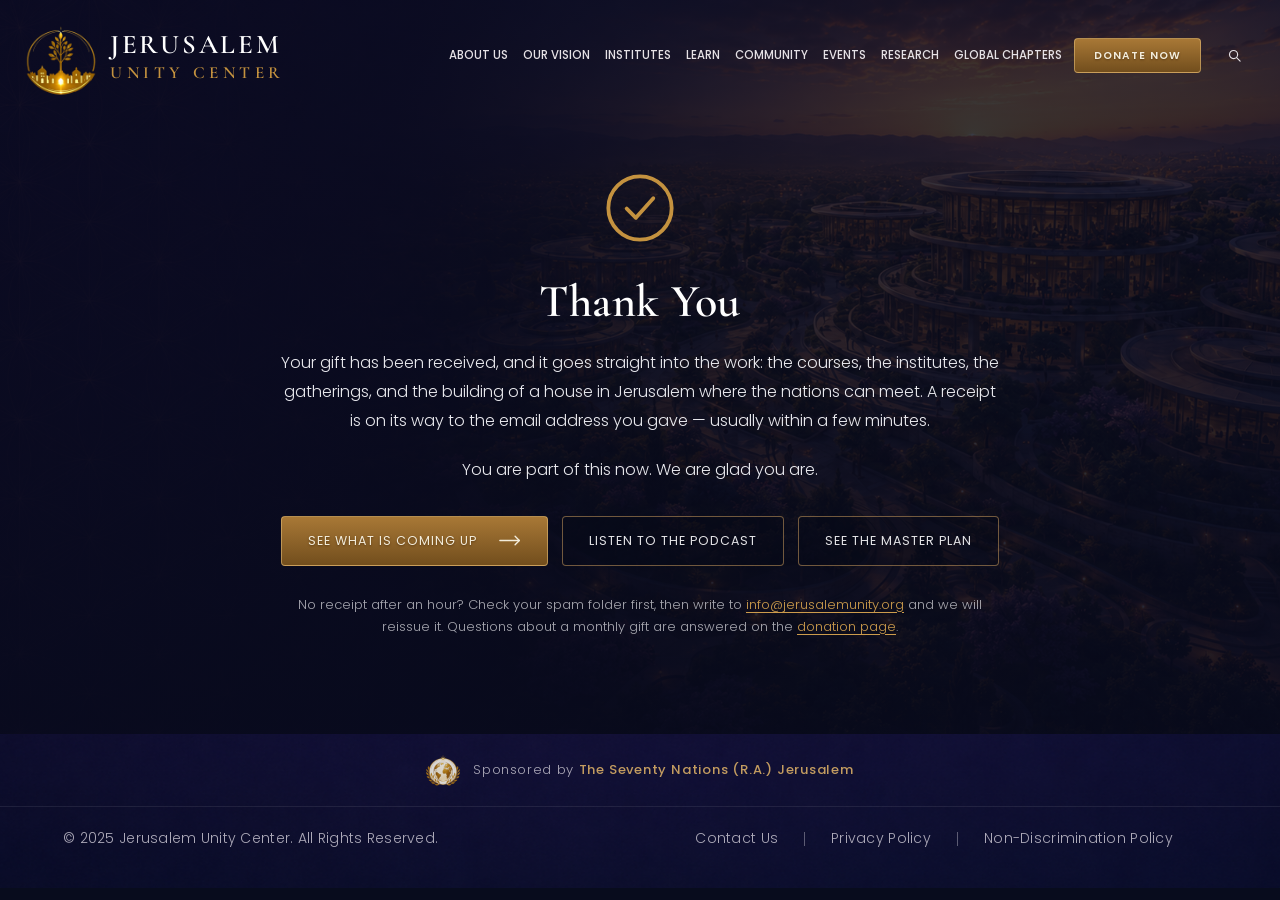
==== commit 360ed8f6: "Credit The Seventy Nations in the footer of every page A one-line acknowledgement with the sponsor's" ====
--- a/donate-thank-you.html
+++ b/donate-thank-you.html
@@ -145,6 +145,18 @@
        would out-weigh the one message this page carries.
        ========================================================== -->
   <footer class="site-footer">
+    <!-- Sponsor credit — one line on its own slim band, so the
+         acknowledgement appears on every page without competing
+         with the copyright and the legal links below it. -->
+    <div class="shell footer-sponsor">
+      <a class="fsponsor" href="https://seventynationsjerusalem.org" target="_blank" rel="noopener">
+        <img class="fsponsor-logo" src="assets/the-seventy-nations-mark.png" alt="" width="102" height="102" loading="lazy" decoding="async">
+        <span class="fsponsor-text">Sponsored by <span class="fsponsor-name">The Seventy Nations (R.A.) Jerusalem</span></span>
+      </a>
+    </div>
+
+    <div class="footer-divider" aria-hidden="true"></div>
+
     <div class="shell footer-bottom">
       <p class="footer-copy">&copy; 2025 Jerusalem Unity Center. All Rights Reserved.</p>
       <div class="footer-legal">
--- a/style.css
+++ b/style.css
@@ -1482,6 +1482,69 @@
   color: var(--mf-error);
 }
 
+/* --- Sponsor credit -------------------------------------------
+   One line on a slim band of its own between the newsletter and
+   the bottom bar. Centred and quiet: the mark is small and held
+   back to 85% so it acknowledges the sponsor without setting up a
+   second logo to compete with the Center's own, and the words take
+   the same muted grey as the copyright beneath them. Having its
+   own band means it never crowds the copyright or the legal links
+   at any width — it simply stacks above them.
+   -------------------------------------------------------------- */
+
+.footer-sponsor {
+  display: flex;
+  justify-content: center;
+  padding-top: 19px;
+  padding-bottom: 19px;
+}
+
+.fsponsor {
+  display: inline-flex;
+  align-items: center;
+  gap: 13px;
+  text-decoration: none;
+}
+
+/* assets/the-seventy-nations-mark.png is the sponsor's logo cropped
+   to its own edges and squared up — 102px so it stays sharp on a
+   retina screen, 20KB instead of the 660KB full-size file, and it
+   fills the 34px box rather than floating inside its own margin. */
+.fsponsor-logo {
+  flex-shrink: 0;
+  width: 34px;
+  height: 34px;
+  opacity: 0.85;
+  transition: opacity 0.25s ease;
+}
+
+.fsponsor-text {
+  font-size: 13px;
+  font-weight: 300;
+  letter-spacing: 0.05em;
+  color: var(--footer-muted);
+  transition: color 0.2s ease;
+}
+
+.fsponsor-name {
+  font-weight: 500;
+  letter-spacing: 0.06em;
+  color: var(--footer-attr);
+  transition: color 0.2s ease;
+}
+
+.fsponsor:hover .fsponsor-logo {
+  opacity: 1;
+}
+
+.fsponsor:hover .fsponsor-text {
+  color: var(--footer-link);
+}
+
+.fsponsor:hover .fsponsor-name {
+  color: var(--gold-hi);
+}
+
 /* Copyright starts at x63; legal links end ~107px inside the
    right edge (measured at 1440) */
 .footer-bottom {
@@ -4698,6 +4761,28 @@
     width: 100%;
     max-width: 420px;
     margin: 0 auto;
+  }
+
+  /* The credit keeps its one line as long as it fits and wraps
+     under the mark rather than off the edge when it does not. */
+  .footer-sponsor {
+    padding: 16px 20px;
+  }
+
+  .fsponsor {
+    flex-wrap: wrap;
+    justify-content: center;
+    gap: 10px;
+    text-align: center;
+  }
+
+  .fsponsor-logo {
+    width: 30px;
+    height: 30px;
+  }
+
+  .fsponsor-text {
+    font-size: 12.5px;
   }
 
   /* Bottom bar: copyright above, legal links below */
@@ -5235,6 +5320,24 @@
     width: 100%;
   }
 
+  /* The credit cannot hold one line at this width, so rather than
+     let it break wherever it runs out of room — which stranded
+     "Jerusalem" on a line of its own — the mark is put deliberately
+     above the words and the words are given a measure to wrap
+     inside. balance evens the two lines where it is supported;
+     where it is not, the measure alone already keeps the break
+     somewhere sensible. */
+  .fsponsor {
+    flex-direction: column;
+    gap: 9px;
+  }
+
+  .fsponsor-text {
+    max-width: 26ch;
+    text-wrap: balance;
+    line-height: 20px;
+  }
+
   .qmark {
     font-size: 28px;
   }
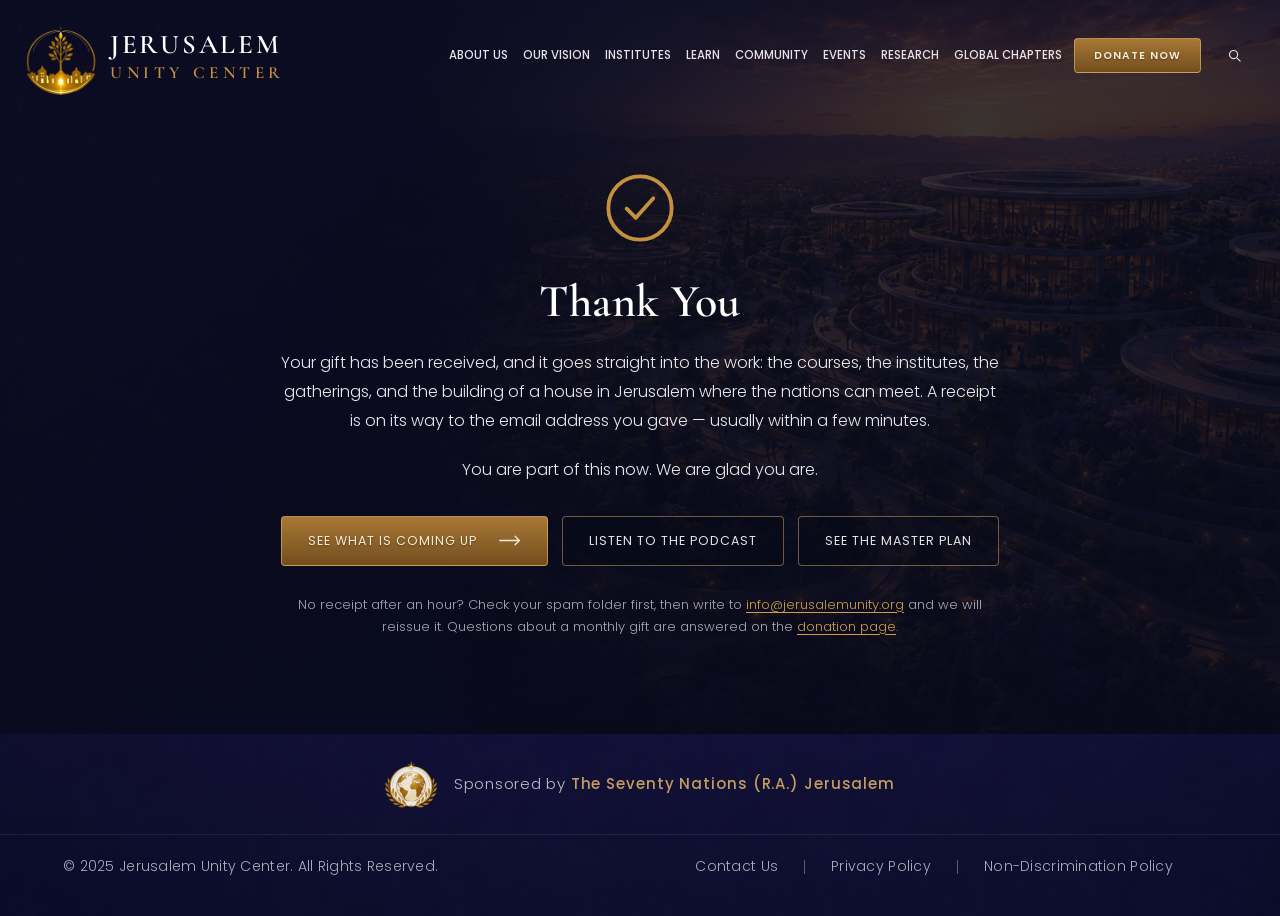
==== commit 8a616e2f: "Rename the About pop-up to The Seventy Nations Jerusalem, enlarge the footer credit Two changes aske" ====
--- a/donate-thank-you.html
+++ b/donate-thank-you.html
@@ -150,7 +150,7 @@
          with the copyright and the legal links below it. -->
     <div class="shell footer-sponsor">
       <a class="fsponsor" href="https://seventynationsjerusalem.org" target="_blank" rel="noopener">
-        <img class="fsponsor-logo" src="assets/the-seventy-nations-mark.png" alt="" width="102" height="102" loading="lazy" decoding="async">
+        <img class="fsponsor-logo" src="assets/the-seventy-nations-mark.png" alt="" width="156" height="156" loading="lazy" decoding="async">
         <span class="fsponsor-text">Sponsored by <span class="fsponsor-name">The Seventy Nations (R.A.) Jerusalem</span></span>
       </a>
     </div>
--- a/style.css
+++ b/style.css
@@ -1495,34 +1495,34 @@
 .footer-sponsor {
   display: flex;
   justify-content: center;
-  padding-top: 19px;
-  padding-bottom: 19px;
+  padding-top: 24px;
+  padding-bottom: 24px;
 }
 
 .fsponsor {
   display: inline-flex;
   align-items: center;
-  gap: 13px;
+  gap: 17px;
   text-decoration: none;
 }
 
 /* assets/the-seventy-nations-mark.png is the sponsor's logo cropped
-   to its own edges and squared up — 102px so it stays sharp on a
-   retina screen, 20KB instead of the 660KB full-size file, and it
-   fills the 34px box rather than floating inside its own margin. */
+   to its own edges and squared up — 156px so it stays sharp at 3x on
+   a retina screen, 40KB instead of the 660KB full-size file, and it
+   fills the 52px box rather than floating inside its own margin. */
 .fsponsor-logo {
   flex-shrink: 0;
-  width: 34px;
-  height: 34px;
-  opacity: 0.85;
+  width: 52px;
+  height: 52px;
+  opacity: 0.92;
   transition: opacity 0.25s ease;
 }
 
 .fsponsor-text {
-  font-size: 13px;
+  font-size: 15px;
   font-weight: 300;
   letter-spacing: 0.05em;
-  color: var(--footer-muted);
+  color: var(--footer-link);
   transition: color 0.2s ease;
 }
 
@@ -4766,23 +4766,23 @@
   /* The credit keeps its one line as long as it fits and wraps
      under the mark rather than off the edge when it does not. */
   .footer-sponsor {
-    padding: 16px 20px;
+    padding: 20px;
   }
 
   .fsponsor {
     flex-wrap: wrap;
     justify-content: center;
-    gap: 10px;
+    gap: 14px;
     text-align: center;
   }
 
   .fsponsor-logo {
-    width: 30px;
-    height: 30px;
+    width: 46px;
+    height: 46px;
   }
 
   .fsponsor-text {
-    font-size: 12.5px;
+    font-size: 14px;
   }
 
   /* Bottom bar: copyright above, legal links below */
@@ -5329,13 +5329,13 @@
      somewhere sensible. */
   .fsponsor {
     flex-direction: column;
-    gap: 9px;
+    gap: 12px;
   }
 
   .fsponsor-text {
-    max-width: 26ch;
+    max-width: 24ch;
     text-wrap: balance;
-    line-height: 20px;
+    line-height: 22px;
   }
 
   .qmark {
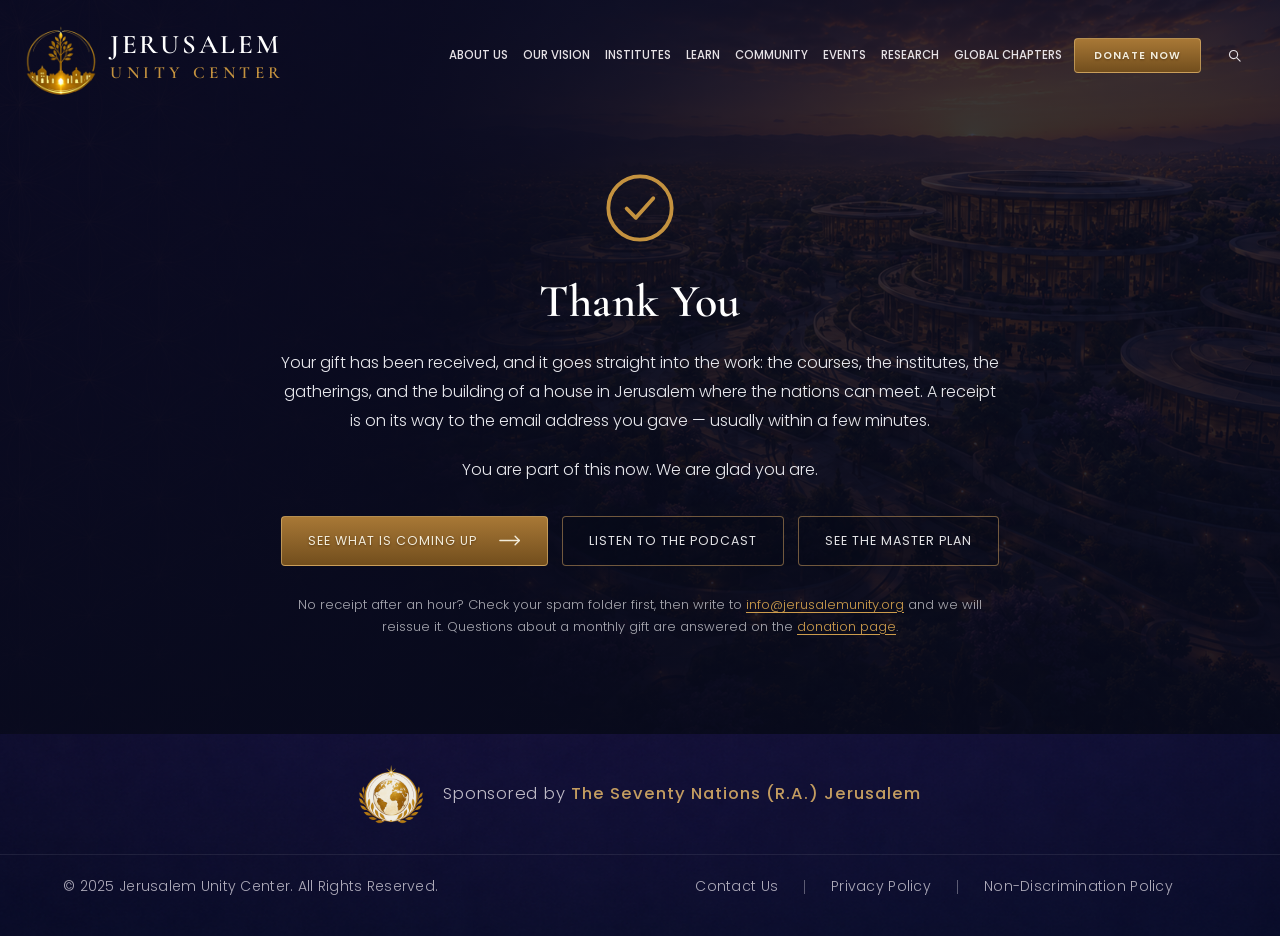
==== commit ead9ee81: "State the 501(c)(3) in the About pop-up and enlarge the footer credit again The pop-up's opening sen" ====
--- a/donate-thank-you.html
+++ b/donate-thank-you.html
@@ -150,7 +150,7 @@
          with the copyright and the legal links below it. -->
     <div class="shell footer-sponsor">
       <a class="fsponsor" href="https://seventynationsjerusalem.org" target="_blank" rel="noopener">
-        <img class="fsponsor-logo" src="assets/the-seventy-nations-mark.png" alt="" width="156" height="156" loading="lazy" decoding="async">
+        <img class="fsponsor-logo" src="assets/the-seventy-nations-mark.png" alt="" width="192" height="192" loading="lazy" decoding="async">
         <span class="fsponsor-text">Sponsored by <span class="fsponsor-name">The Seventy Nations (R.A.) Jerusalem</span></span>
       </a>
     </div>
--- a/style.css
+++ b/style.css
@@ -1495,33 +1495,33 @@
 .footer-sponsor {
   display: flex;
   justify-content: center;
-  padding-top: 24px;
-  padding-bottom: 24px;
+  padding-top: 28px;
+  padding-bottom: 28px;
 }
 
 .fsponsor {
   display: inline-flex;
   align-items: center;
-  gap: 17px;
+  gap: 20px;
   text-decoration: none;
 }
 
 /* assets/the-seventy-nations-mark.png is the sponsor's logo cropped
-   to its own edges and squared up — 156px so it stays sharp at 3x on
-   a retina screen, 40KB instead of the 660KB full-size file, and it
-   fills the 52px box rather than floating inside its own margin. */
+   to its own edges and squared up — 192px so it stays sharp at 3x on
+   a retina screen, 56KB instead of the 660KB full-size file, and it
+   fills the 64px box rather than floating inside its own margin. */
 .fsponsor-logo {
   flex-shrink: 0;
-  width: 52px;
-  height: 52px;
-  opacity: 0.92;
+  width: 64px;
+  height: 64px;
+  opacity: 0.95;
   transition: opacity 0.25s ease;
 }
 
 .fsponsor-text {
-  font-size: 15px;
+  font-size: 16.5px;
   font-weight: 300;
-  letter-spacing: 0.05em;
+  letter-spacing: 0.045em;
   color: var(--footer-link);
   transition: color 0.2s ease;
 }
@@ -4766,23 +4766,23 @@
   /* The credit keeps its one line as long as it fits and wraps
      under the mark rather than off the edge when it does not. */
   .footer-sponsor {
-    padding: 20px;
+    padding: 24px 20px;
   }
 
   .fsponsor {
     flex-wrap: wrap;
     justify-content: center;
-    gap: 14px;
+    gap: 16px;
     text-align: center;
   }
 
   .fsponsor-logo {
-    width: 46px;
-    height: 46px;
+    width: 56px;
+    height: 56px;
   }
 
   .fsponsor-text {
-    font-size: 14px;
+    font-size: 15px;
   }
 
   /* Bottom bar: copyright above, legal links below */
@@ -5329,13 +5329,13 @@
      somewhere sensible. */
   .fsponsor {
     flex-direction: column;
-    gap: 12px;
+    gap: 13px;
   }
 
   .fsponsor-text {
-    max-width: 24ch;
+    max-width: 23ch;
     text-wrap: balance;
-    line-height: 22px;
+    line-height: 24px;
   }
 
   .qmark {
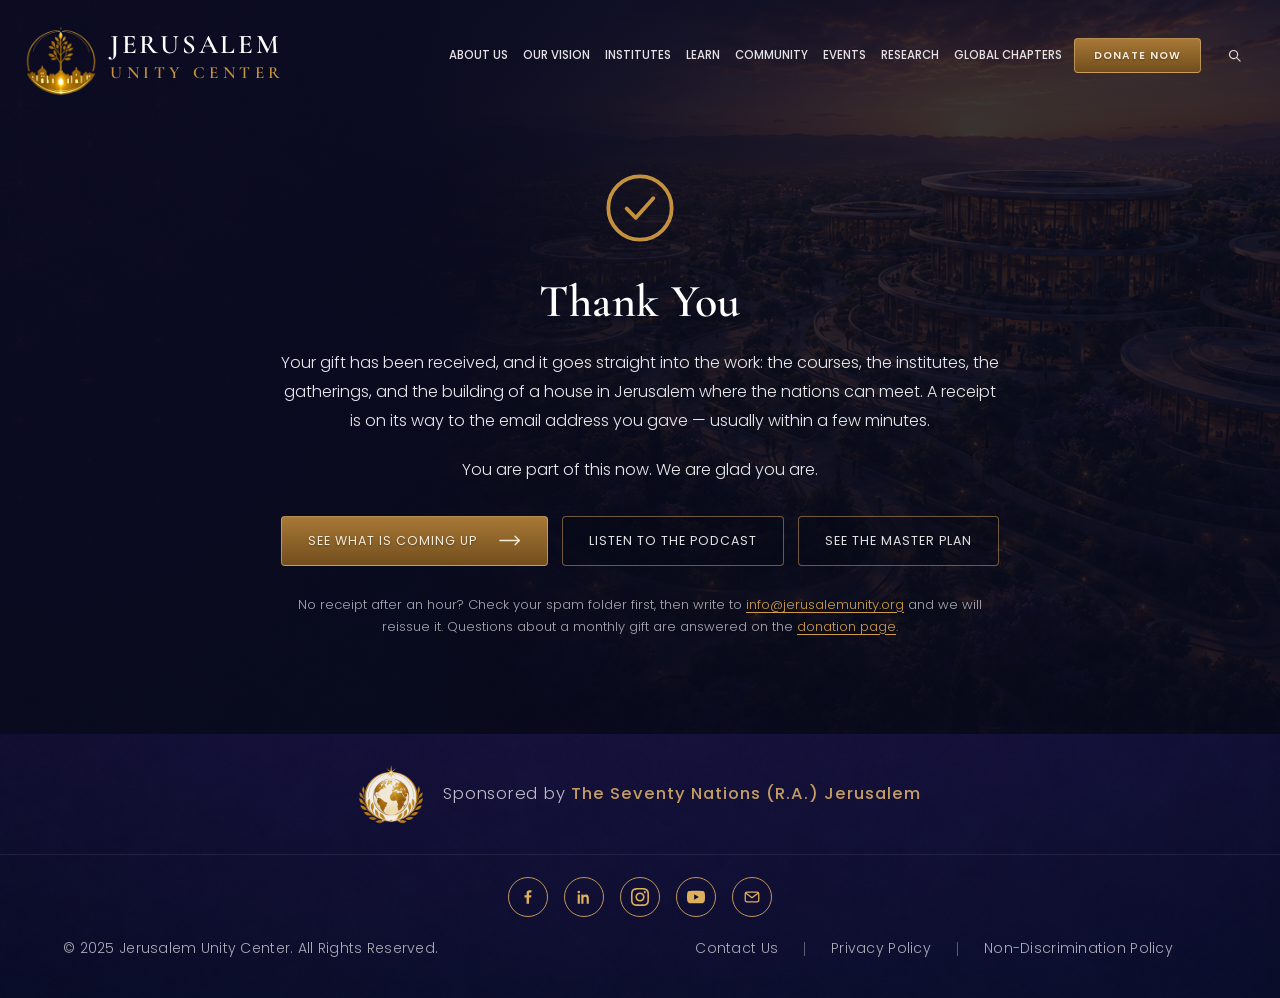
==== commit 3831b861: "Carry the social row onto the thank-you page too Every page had the five icons except donate-thank-y" ====
--- a/donate-thank-you.html
+++ b/donate-thank-you.html
@@ -157,6 +157,37 @@
 
     <div class="footer-divider" aria-hidden="true"></div>
 
+      <div class="footer-social footer-social--center">
+        <a class="social-link" href="https://www.facebook.com/profile.php?id=61590474344492" target="_blank" rel="noopener" aria-label="Facebook">
+          <svg viewBox="0 0 24 24" fill="currentColor" aria-hidden="true">
+            <path d="M13.4 21v-8.2h2.75l.41-3.2H13.4V7.56c0-.92.26-1.55 1.58-1.55h1.69V3.14A22.6 22.6 0 0 0 14.2 3c-2.44 0-4.1 1.49-4.1 4.22v2.38H7.34v3.2h2.76V21z"/>
+          </svg>
+        </a>
+        <a class="social-link" href="https://www.linkedin.com/in/meirah-marianne-paradise-b34072191/" target="_blank" rel="noopener" aria-label="LinkedIn">
+          <svg viewBox="0 0 24 24" fill="currentColor" aria-hidden="true">
+            <path d="M6.5 8.7H3.6V21h2.9zM5.05 3.5a1.72 1.72 0 1 0 0 3.44 1.72 1.72 0 0 0 0-3.44zM14.4 8.5c-1.6 0-2.66.87-3.1 1.7h-.05V8.7H8.4V21h2.9v-6.1c0-1.6.3-3.16 2.28-3.16 1.95 0 1.98 1.83 1.98 3.26V21h2.9v-6.58c0-3.1-.67-5.92-4.06-5.92z"/>
+          </svg>
+        <a class="social-link" href="https://www.instagram.com/onedayjlm/" target="_blank" rel="noopener" aria-label="Instagram">
+          <svg viewBox="0 0 24 24" fill="currentColor" aria-hidden="true">
+            <path d="M12 0C8.74 0 8.333.015 7.053.072 5.775.132 4.905.333 4.14.63c-.789.306-1.459.717-2.126 1.384S.935 3.35.63 4.14C.333 4.905.131 5.775.072 7.053.012 8.333 0 8.74 0 12s.015 3.667.072 4.947c.06 1.277.261 2.148.558 2.913.306.788.717 1.459 1.384 2.126.667.666 1.336 1.079 2.126 1.384.766.296 1.636.499 2.913.558C8.333 23.988 8.74 24 12 24s3.667-.015 4.947-.072c1.277-.06 2.148-.262 2.913-.558.788-.306 1.459-.718 2.126-1.384.666-.667 1.079-1.335 1.384-2.126.296-.765.499-1.636.558-2.913.06-1.28.072-1.687.072-4.947s-.015-3.667-.072-4.947c-.06-1.277-.262-2.149-.558-2.913-.306-.789-.718-1.459-1.384-2.126C21.319 1.347 20.651.935 19.86.63c-.765-.297-1.636-.499-2.913-.558C15.667.012 15.26 0 12 0zm0 2.16c3.203 0 3.585.016 4.85.071 1.17.055 1.805.249 2.227.415.562.217.96.477 1.382.896.419.42.679.819.896 1.381.164.422.36 1.057.413 2.227.057 1.266.07 1.646.07 4.85s-.015 3.585-.074 4.85c-.061 1.17-.256 1.805-.421 2.227-.224.562-.479.96-.899 1.382-.419.419-.824.679-1.38.896-.42.164-1.065.36-2.235.413-1.274.057-1.649.07-4.859.07-3.211 0-3.586-.015-4.859-.074-1.171-.061-1.816-.256-2.236-.421-.569-.224-.96-.479-1.379-.899-.421-.419-.69-.824-.9-1.38-.165-.42-.359-1.065-.42-2.235-.045-1.26-.061-1.649-.061-4.844 0-3.196.016-3.586.061-4.861.061-1.17.255-1.814.42-2.234.21-.57.479-.96.9-1.381.419-.419.81-.689 1.379-.898.42-.166 1.051-.361 2.221-.421 1.275-.045 1.65-.06 4.859-.06l.045.03zm0 3.678a6.162 6.162 0 1 0 0 12.324 6.162 6.162 0 0 0 0-12.324zM12 16c-2.209 0-4-1.79-4-4 0-2.209 1.791-4 4-4s4 1.791 4 4c0 2.21-1.791 4-4 4zm7.846-10.405a1.441 1.441 0 0 1-2.88 0 1.44 1.44 0 0 1 2.88 0z"/>
+          </svg>
+        </a>
+        <a class="social-link" href="https://www.youtube.com/@thejerusalemunitycenter" target="_blank" rel="noopener" aria-label="YouTube">
+          <svg viewBox="0 0 24 24" fill="currentColor" aria-hidden="true">
+            <path d="M23.498 6.186a3.016 3.016 0 0 0-2.122-2.136C19.505 3.545 12 3.545 12 3.545s-7.505 0-9.377.505A3.017 3.017 0 0 0 .502 6.186C0 8.07 0 12 0 12s0 3.93.502 5.814a3.016 3.016 0 0 0 2.122 2.136c1.871.505 9.376.505 9.376.505s7.505 0 9.377-.505a3.015 3.015 0 0 0 2.122-2.136C24 15.93 24 12 24 12s0-3.93-.502-5.814zM9.545 15.568V8.432L15.818 12l-6.273 3.568z"/>
+          </svg>
+        </a>
+        </a>
+        <!-- Opens the contact form; the mailto is the no-JS fallback
+             and still reaches the same inbox. -->
+        <a class="social-link" href="mailto:info@jerusalemunity.org" aria-label="Contact us">
+          <svg viewBox="0 0 24 24" fill="none" stroke="currentColor" stroke-width="1.7" stroke-linecap="round" stroke-linejoin="round" aria-hidden="true">
+            <rect x="3" y="5.4" width="18" height="13.2" rx="2.2"></rect>
+            <path d="M4 7l8 6 8-6"></path>
+          </svg>
+        </a>
+      </div>
+
     <div class="shell footer-bottom">
       <p class="footer-copy">&copy; 2025 Jerusalem Unity Center. All Rights Reserved.</p>
       <div class="footer-legal">
--- a/style.css
+++ b/style.css
@@ -1175,6 +1175,18 @@
   padding-left: 30px;
 }
 
+/* The thank-you page carries the slim footer bar rather than the full
+   five-column footer, so its social row has no brand column to sit
+   beside. Centred on its own line, with the padding the column layout
+   would otherwise have supplied, and allowed to wrap so five circles
+   never press against the edge of a narrow phone. */
+.footer-social--center {
+  justify-content: center;
+  flex-wrap: wrap;
+  padding: 22px 16px 0;
+  margin-top: 0;
+}
+
 .social-link {
   display: flex;
   align-items: center;
@@ -4763,26 +4775,41 @@
     margin: 0 auto;
   }
 
-  /* The credit keeps its one line as long as it fits and wraps
-     under the mark rather than off the edge when it does not. */
+  /* The credit stays a single row on every phone: mark on the left,
+     one unbroken line of words on the right. It cannot do that at a
+     fixed size — the words alone need ~440px at the desktop size and
+     a phone has 300 — so mark, gap and type are all sized in vw and
+     shrink together. The clamp ceilings are the tablet sizes this
+     block used to set outright, so a wide tablet still looks exactly
+     as it did; the floors only ever engage below about 320px.
+
+     nowrap is the whole point of the rule. Without it the line broke
+     into three — mark, then two ragged rows of words — which is what
+     this replaced. */
   .footer-sponsor {
-    padding: 24px 20px;
+    padding: 22px 16px;
   }
 
   .fsponsor {
-    flex-wrap: wrap;
+    flex-wrap: nowrap;
     justify-content: center;
-    gap: 16px;
-    text-align: center;
+    gap: clamp(8px, 2.6vw, 16px);
+    text-align: left;
   }
 
   .fsponsor-logo {
-    width: 56px;
-    height: 56px;
+    width: clamp(32px, 10.4vw, 56px);
+    height: clamp(32px, 10.4vw, 56px);
   }
 
   .fsponsor-text {
-    font-size: 15px;
+    font-size: clamp(8.8px, 2.78vw, 15px);
+    letter-spacing: 0.01em;
+    white-space: nowrap;
+  }
+
+  .fsponsor-name {
+    letter-spacing: 0.015em;
   }
 
   /* Bottom bar: copyright above, legal links below */
@@ -5320,22 +5347,13 @@
     width: 100%;
   }
 
-  /* The credit cannot hold one line at this width, so rather than
-     let it break wherever it runs out of room — which stranded
-     "Jerusalem" on a line of its own — the mark is put deliberately
-     above the words and the words are given a measure to wrap
-     inside. balance evens the two lines where it is supported;
-     where it is not, the measure alone already keeps the break
-     somewhere sensible. */
-  .fsponsor {
-    flex-direction: column;
-    gap: 13px;
-  }
-
-  .fsponsor-text {
-    max-width: 23ch;
-    text-wrap: balance;
-    line-height: 24px;
+  /* Narrow phones. The row still holds, but the side padding is
+     pared back to hand those pixels to the words, which are the part
+     running out of room — the band keeps a clear margin from the
+     edge of the screen either way. */
+  .footer-sponsor {
+    padding-left: 12px;
+    padding-right: 12px;
   }
 
   .qmark {
--- a/donate.css
+++ b/donate.css
@@ -698,14 +698,13 @@
   color: var(--btn-text-cream);
 }
 
-/* A value the Center still has to supply. Marked so it is
-   impossible to publish by accident. */
-.dn-todo {
-  padding: 1px 7px;
-  border: 1px dashed var(--gold);
-  border-radius: 4px;
+/* The EIN. Donors copy this number onto a tax return, so it is
+   held on one line and given a little weight to find it in the
+   paragraph — without turning it into a callout. */
+.dn-ein {
+  font-weight: 500;
+  letter-spacing: 0.02em;
   color: var(--gold-hi);
-  font-size: 12.5px;
   white-space: nowrap;
 }
 
